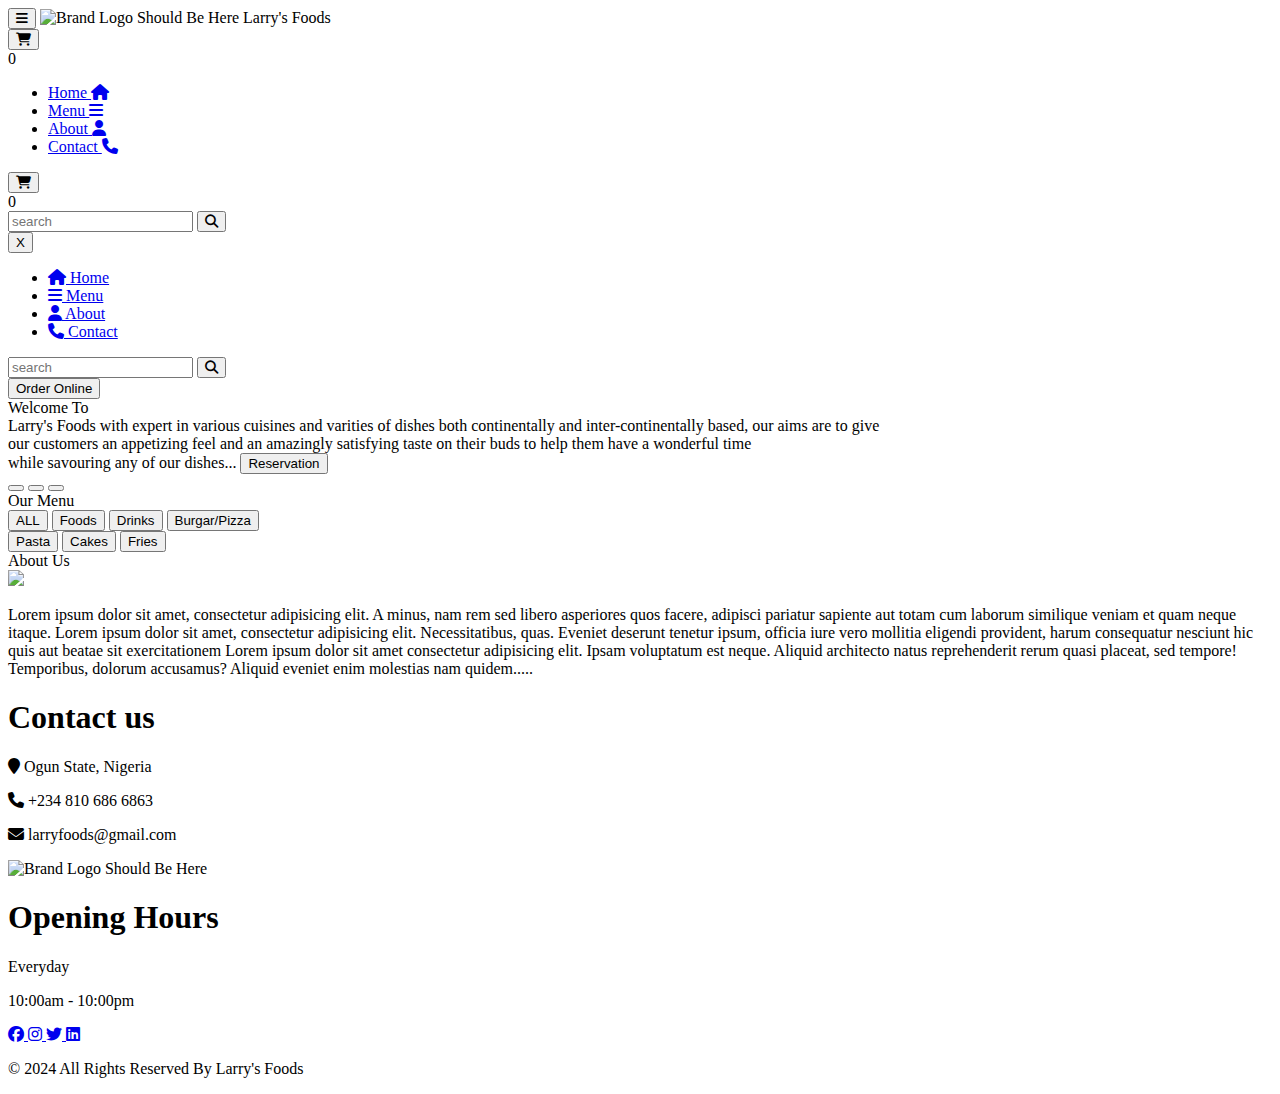
==== index.html @ 01aab351 "removed html files from folder" ====
<!DOCTYPE html>
<html lang="en">
<head>

  <meta charset="UTF-8">
  <meta name="viewport" content="width=device-width, initial-scale=1.0">
  <title>ire-foods copy2</title>
  <link rel="stylesheet" type="text/css"  href="/My Codes/larry-repo/css/larry.css">

  <link rel="stylesheet" type="text/css"  href="/My Codes/larry-repo/css/cart.css">
  
  <link rel="stylesheet" type="text/css"  href="/My Codes/larry-repo/css/larry-responsive.css">

  <link rel="stylesheet" type="text/css"  href="/My Codes/larry-repo/css/My Fonts.css">

  <link rel="stylesheet" href="https://cdnjs.cloudflare.com/ajax/libs/font-awesome/6.5.2/css/all.css">

  <link rel="stylesheet" href="/My Codes/larry-repo/CSS/font-awesome/css/all.css">

</head>


<body>
  <header id="header">

    <nav id="nav-box1">
     
       <button id="side-bar-button" onclick="openMenu()">
         <i class="fa fa-bars" id="side-bar-icon"></i>
       </button>

     <img id="brand-pix" src="/My Codes/larry-repo/larry images/larry's-foods3.png" alt="Brand Logo Should Be Here">

     <h id="brand-name">
        Larry's Foods 
     </h>

     <div id="sidebar-cart">
      <a href="/My Codes/larry-repo/html/cart.html">
        <button id="sidebar-cart-button">
         <i class="fa-solid fa-cart-shopping" id="sidebar-cart-icon"></i>
       </button>
     </a>
      <div id="sidebar-item-number-box" class="cartQuantityCounts">
        0
      </div>
    </div>
    </nav>


   <nav id="nav-box2">
     <ul id="navbar-ul">
       <li 1d="navbar-ul-li">
        <a href="/My Codes/larry-repo/html/index.html" class="navbar-a nav-link">
          Home  
          <i class="fa fa-home" id="navbar-icons"></i></a>
       </li>

       <li  1d="navbar-ul-li">
        <a href="/My Codes/larry-repo/html/index.html" class="navbar-a nav-link">
          Menu  
          <i class="fa fa-bars" id="navbar-icons"></i></a>
       </li>

       <li 1d="navbar-ul-li">
        <a href="/My Codes/larry-repo/html/index.html" class="navbar-a nav-link">
          About  
          <i class="fa fa-user" id="navbar-icons"></i></a>
       </li>

       <li 1d="navbar-ul-li">
        <a href="/My Codes/larry-repo/html/index.html" class="navbar-a nav-link">
          Contact  
          <i class="fa fa-phone" id="navbar-icons"></i></a>
       </li>
     </ul>
   </nav>

  

   <nav id="nav-box3">
     <div id="navbar-cart">
       <a href="/My Codes/larry-repo/html/cart.html">
         <button id="cart-button">
           <i class="fa-solid fa-cart-shopping" id="cart-icon"></i>
         </button>
       </a>
       <div id="item-number-box" class="cartQuantityCounts">
         0
       </div>
     </div>

     <div id="navbar-input-box">
       <input id="search-input" type="text" placeholder="search">
       <button id="search-button">
        <i class="fa fa-search" id="search-icon" type="submit"></i>
       </button>
     </div>

     <!--<div id="navbar-order-box">
       <button id="order-button" type="submit">
        Order Online
       </button>
     </div>----->
    </nav>
  </header>



 <!-----side-bar-container---->

  <div id="side-bar-container">

    <div id="close-container">
      <button id="close-btn" onclick="closeBtn()">X</button>
    </div>

    <ul id="sidebar-ul">
      <li 1d="sidebar-ul-li">
        <a href="/My Codes/larry-repo/html/index.html" id="sidebar-a">
        <i class="fa fa-home" id="sidebar-icons"></i> Home</a>
      </li>

      <li  1d="sidebar-ul-li">
        <a href="/My Codes/larry-repo/html/index.html" id="sidebar-a">
        <i class="fa fa-bars" id="sidebar-icons3"></i> Menu</a>
      </li>

      <li 1d="sidebar-ul-li">
        <a href="/My Codes/larry-repo/html/index.html" id="sidebar-a">
        <i class="fa fa-user" id="sidebar-icons3"></i> About</a>
      </li>

      <li 1d="sidebar-ul-li">
        <a href="/My Codes/larry-repo/html/index.html" id="sidebar-a">
        <i class="fa fa-phone" id="sidebar-icons2"></i> Contact</a>
      </li>
    </ul>
      
    <div id="sidebar-search-box">
      <input id="sidebar-search-input" type="text" placeholder="search">
      <button id="sidebar-search-button">
       <i class="fa fa-search" id="sidebar-search-icon" type="submit"></i>
      </button>
    </div>

    <button id="sidebar-order-button" type="submit">
      Order Online
    </button>

  </div>
      


 <!------------MID BOX---------------->

 <section id="mid-box"> 
   <div id="welcome-box1">
     <div id="greetings1">
       <h id="greetings1a">
         Welcome To<br> <span id="brand-name2">Larry's Foods</span>
       </h>
       
       <h id="greetings1ab"> with expert in various cuisines and varities of dishes both continentally and inter-continentally based,
         our aims are to give<br>our customers an appetizing feel and an amazingly satisfying taste on their buds
         to help them have a wonderful time<br>while savouring any of our dishes...
       </h>

       <button id="reserve-button">
         Reservation
       </button>
     </div>

     <div id="bg-change">
       <button id="bg-change-button" onclick="bgChange('bg1')"></button>
       <button id="bg-change-button" onclick="bgChange('bg2')"></button>
       <button id="bg-change-button" onclick="bgChange('bg3')"></button>
     </div>
   </div>
 </section>



 <!---------SLIDER SECTION------------>

 <section id="slide-section">

   <div id="wrapper-box">
     <div id="wrapper1">

       <div id="img-slider-1"></div>
       <div id="img-slider-2"></div>
       <div id="img-slider-3"></div>
       <div id="img-slider-4"></div>
       <div id="img-slider-5"></div>

     </div>   
   </div>

   <div class="btn-box">

     <a href="#img-slider-1" class="Btn"></a>
     <a href="#img-slider-2" class="Btn"></a>
     <a href="#img-slider-3" class="Btn"></a>
     <a href="#img-slider-4" class="Btn"></a>
     <a href="#img-slider-5" class="Btn"></a>

   </div>

 </section>



 <!---------ALL MENU SECTION---------->

 <section id="all-menu-section">
   <div id="menu-heading-box">
     <h id="menu-heading"> Our Menu </h>
   </div>

   <div id="menu-choice-container">
     <div id="btn-first-box">
       <button class="all-btn btn-click">ALL</button>
       <button class="foods-btn btn-click">Foods</button>
       <button class="drinks-btn btn-click">Drinks</button>
       <button class="burger-btn btn-click">Burgar/Pizza</button>
     </div>
     <div id="btn-second-box">
       <button class="pasta-btn btn-click">Pasta</button>
       <button class="cakes-btn btn-click">Cakes</button>
       <button class="fries-btn btn-click">Fries</button>
     </div>
   </div>

   <div id="menu-box">
     
   </div>




 </section>



 <!---------ABOUT SECTION---------->

 <section id="about-section">
  
   <div id="about-us-box" >
     <h id="about-us">About Us</h>
   </div>

   <div id="about-box">
     <div id="profile-pix-box">
       <img src="/My Codes/larry-repo/larry images/larry's-foods3.png" id="profilePix">
     </div>

     <div id="about-me-box">
       <p id="details-about-me">
       Lorem ipsum dolor sit amet, consectetur adipisicing elit. A minus, nam rem sed libero asperiores quos facere, adipisci pariatur sapiente aut totam cum laborum similique veniam et quam neque itaque.  Lorem ipsum dolor sit amet, consectetur adipisicing elit. Necessitatibus, quas. Eveniet deserunt tenetur ipsum, officia iure vero mollitia eligendi provident, harum consequatur nesciunt hic quis aut beatae sit exercitationem Lorem ipsum dolor sit amet consectetur adipisicing elit. Ipsam voluptatum est neque. Aliquid architecto natus reprehenderit rerum quasi placeat, sed tempore! Temporibus, dolorum accusamus? Aliquid eveniet enim molestias nam quidem.....
       </p>

     </div>
   </div>

 </section>



 <!---------CONTACT SECTION---------->

 <section id="contact-section">

   <div id="contact-details-box">
     <div id="contact-box">
       <h1>Contact us</h1>
       <p> <i class="fa fa-map-marker"></i> Ogun State, Nigeria </p>
       <p> <i class="fa fa-phone"></i> +234 810 686 6863 </p>
       <p> <i class="fa fa-envelope"></i> larryfoods@gmail.com </p>
     </div>

     <div id="brand-logo-box">
       <img id="brand-logo" src="/My Codes/larry-repo/larry images/larry's-foods3.png" alt="Brand Logo Should Be Here">
     </div>

     <div id="working-hours-box">
       <h1>Opening Hours</h1>
       <p> Everyday</p>
       <p> 10:00am - 10:00pm</p>
     </div>
   </div>

   <div class="social-media-handle">
     <a href="#">
       <i class="fab fa-facebook" id="social-media-icons"></i>
     </a>

     <a href="#">
       <i class="fab fa-instagram" id="social-media-icons"></i>
     </a>

     <a href="#">
       <i class="fab fa-twitter" id="social-media-icons"></i>
     </a>

     <a href="#">
       <i class="fab fa-linkedin" id="social-media-icons"></i>
     </a>
   </div>

 </section>

 <section id="footer-section">
   <div class="footer-box">
    <p>&copy 2024 All Rights Reserved By Larry's Foods</p>
   </div>

 </section>



 
 <script src="/My Codes/larry-repo/javascript/cart.js"></script>
 <script src="/My Codes/larry-repo/javascript/larry product.js"></script>
 <script src="/My Codes/larry-repo/javascript/product logic.js"></script>
 <script src="/My Codes/larry-repo/javascript/checkout.js"></script>
 <script src="/My Codes/larry-repo/javascript/larry.js"></script>
</body>
</html>
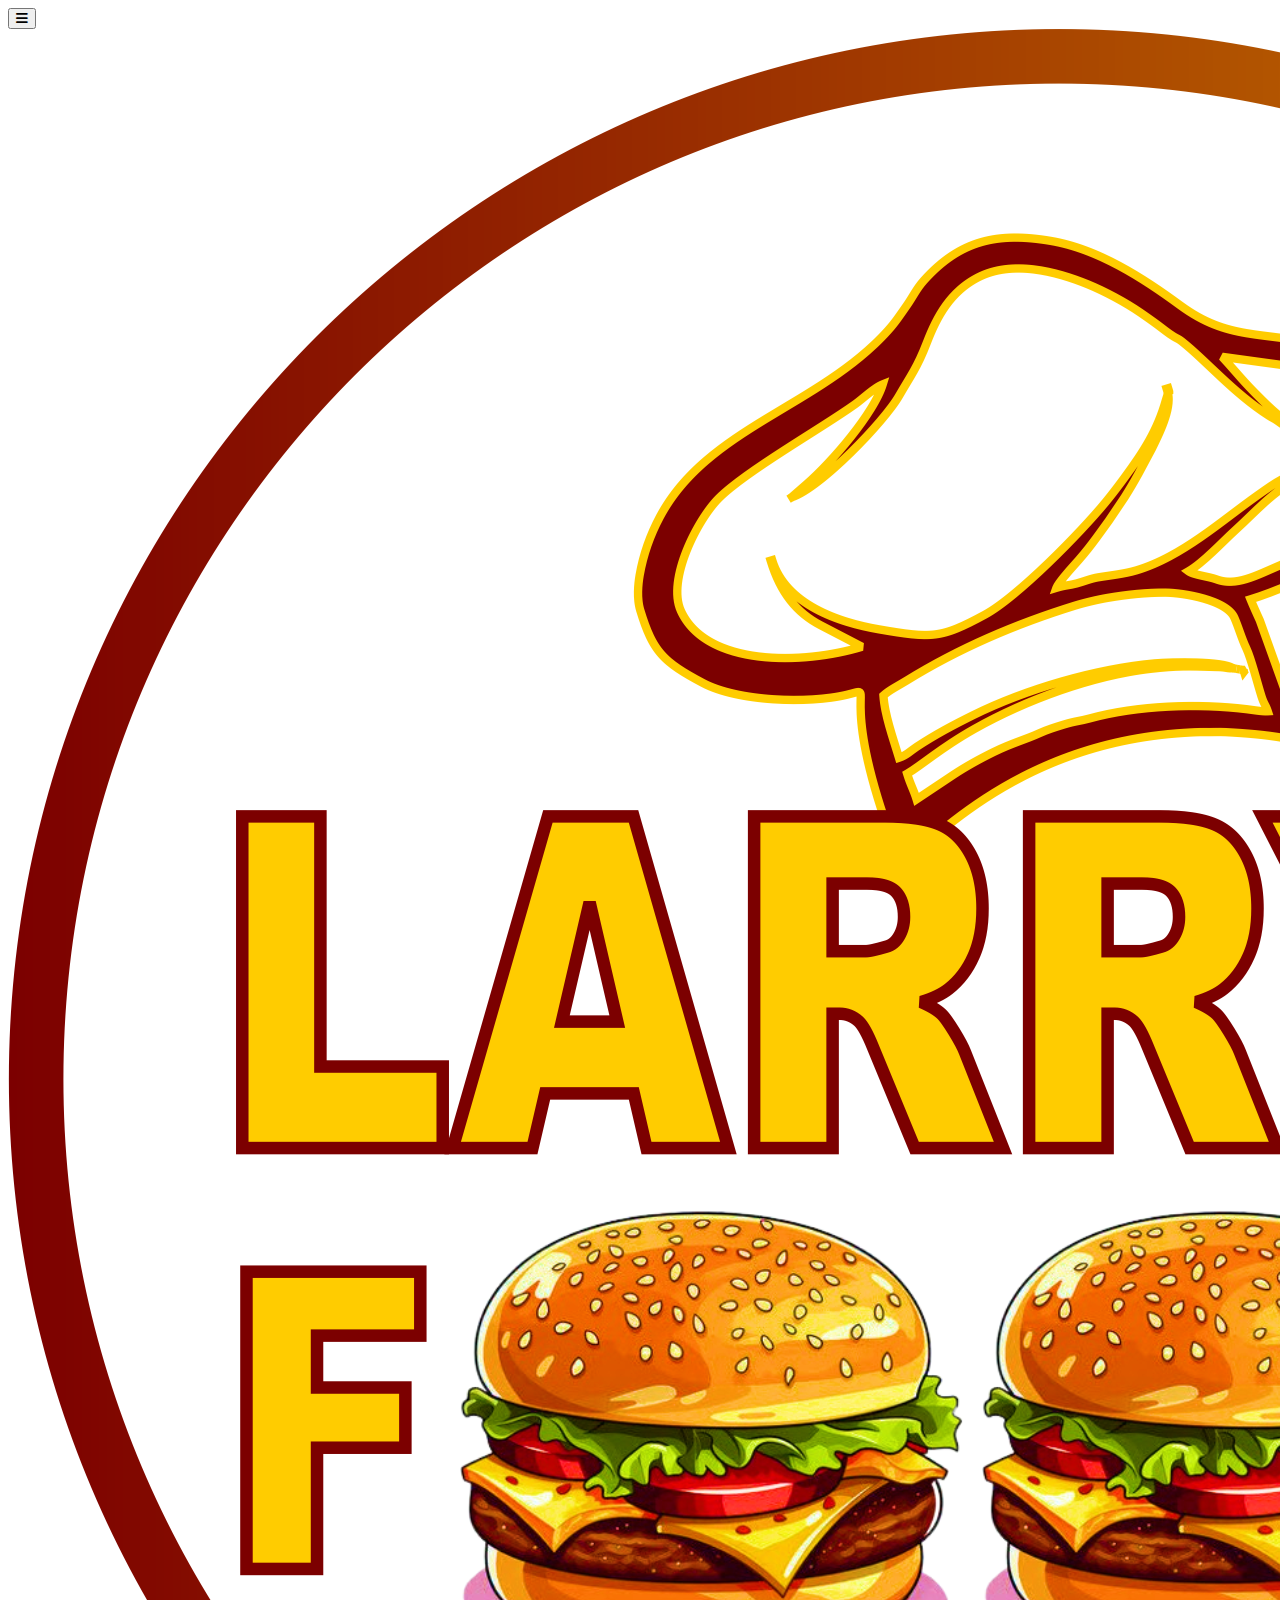
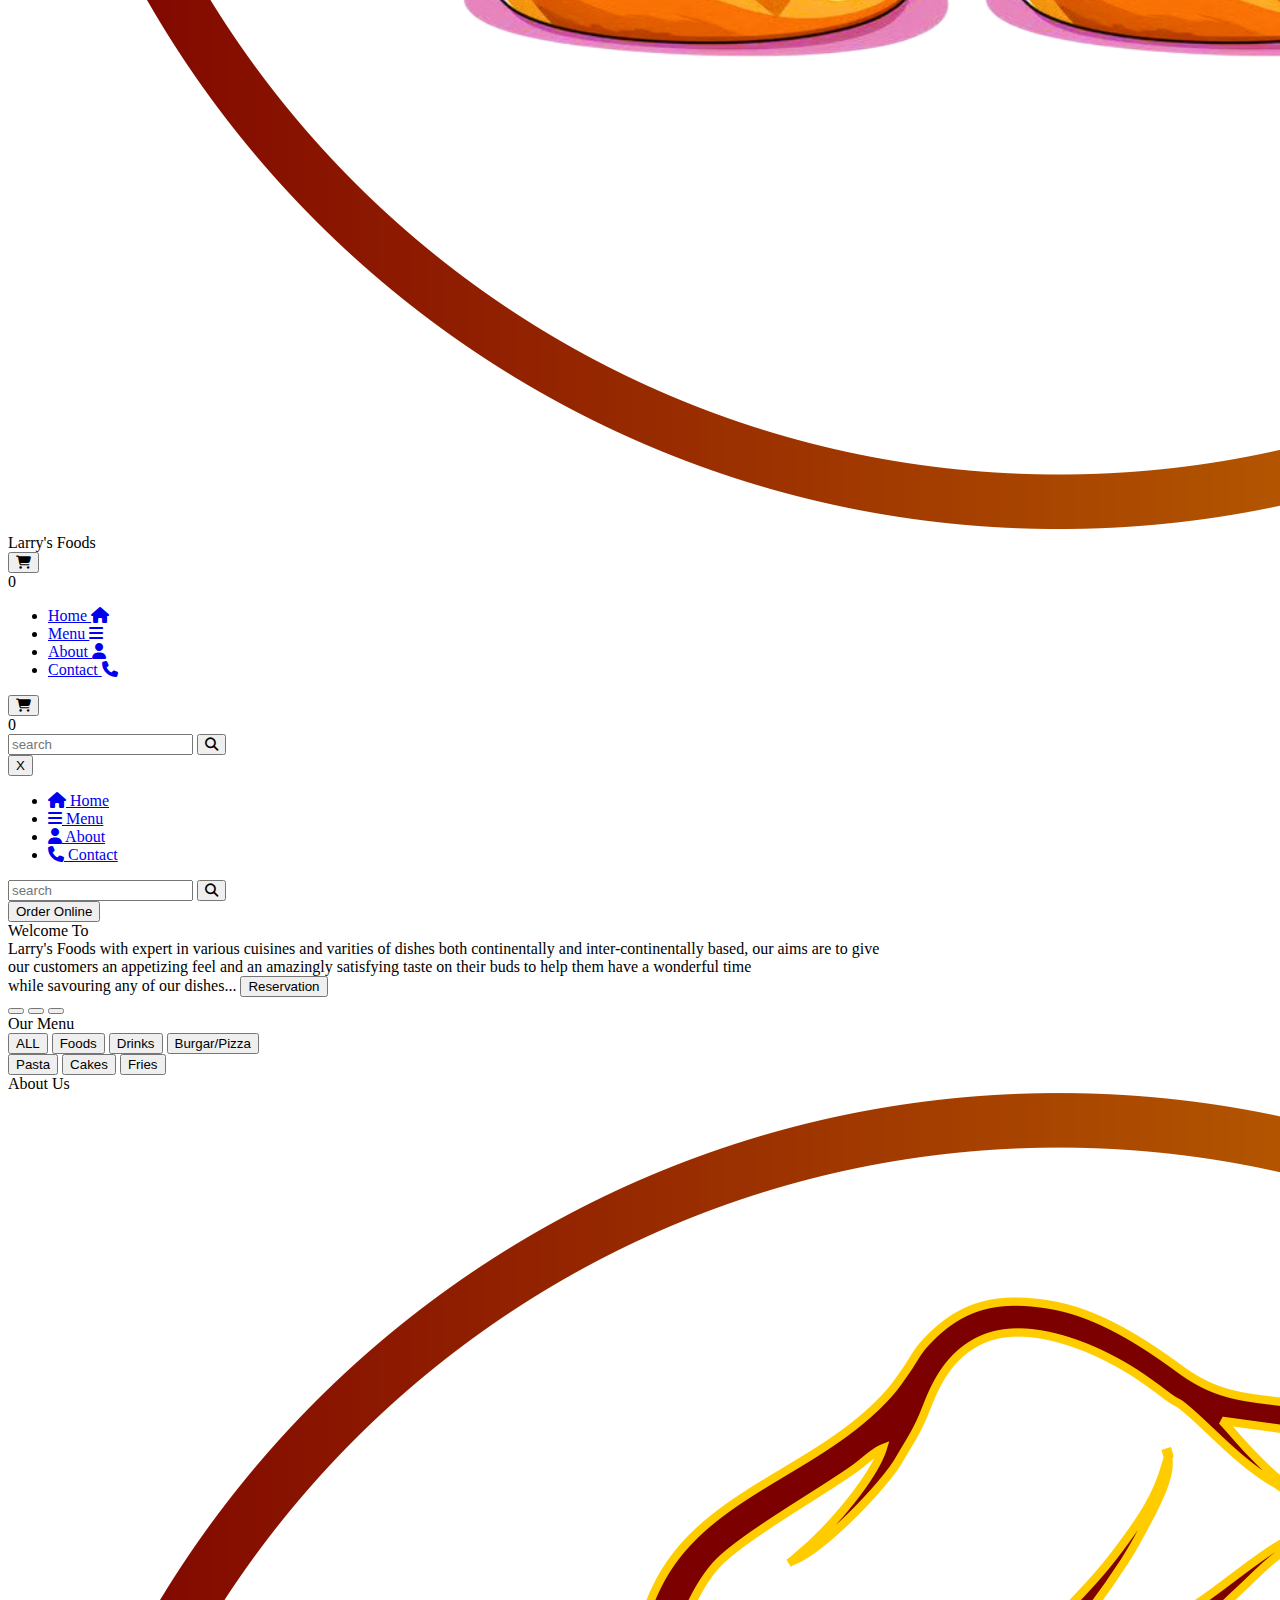
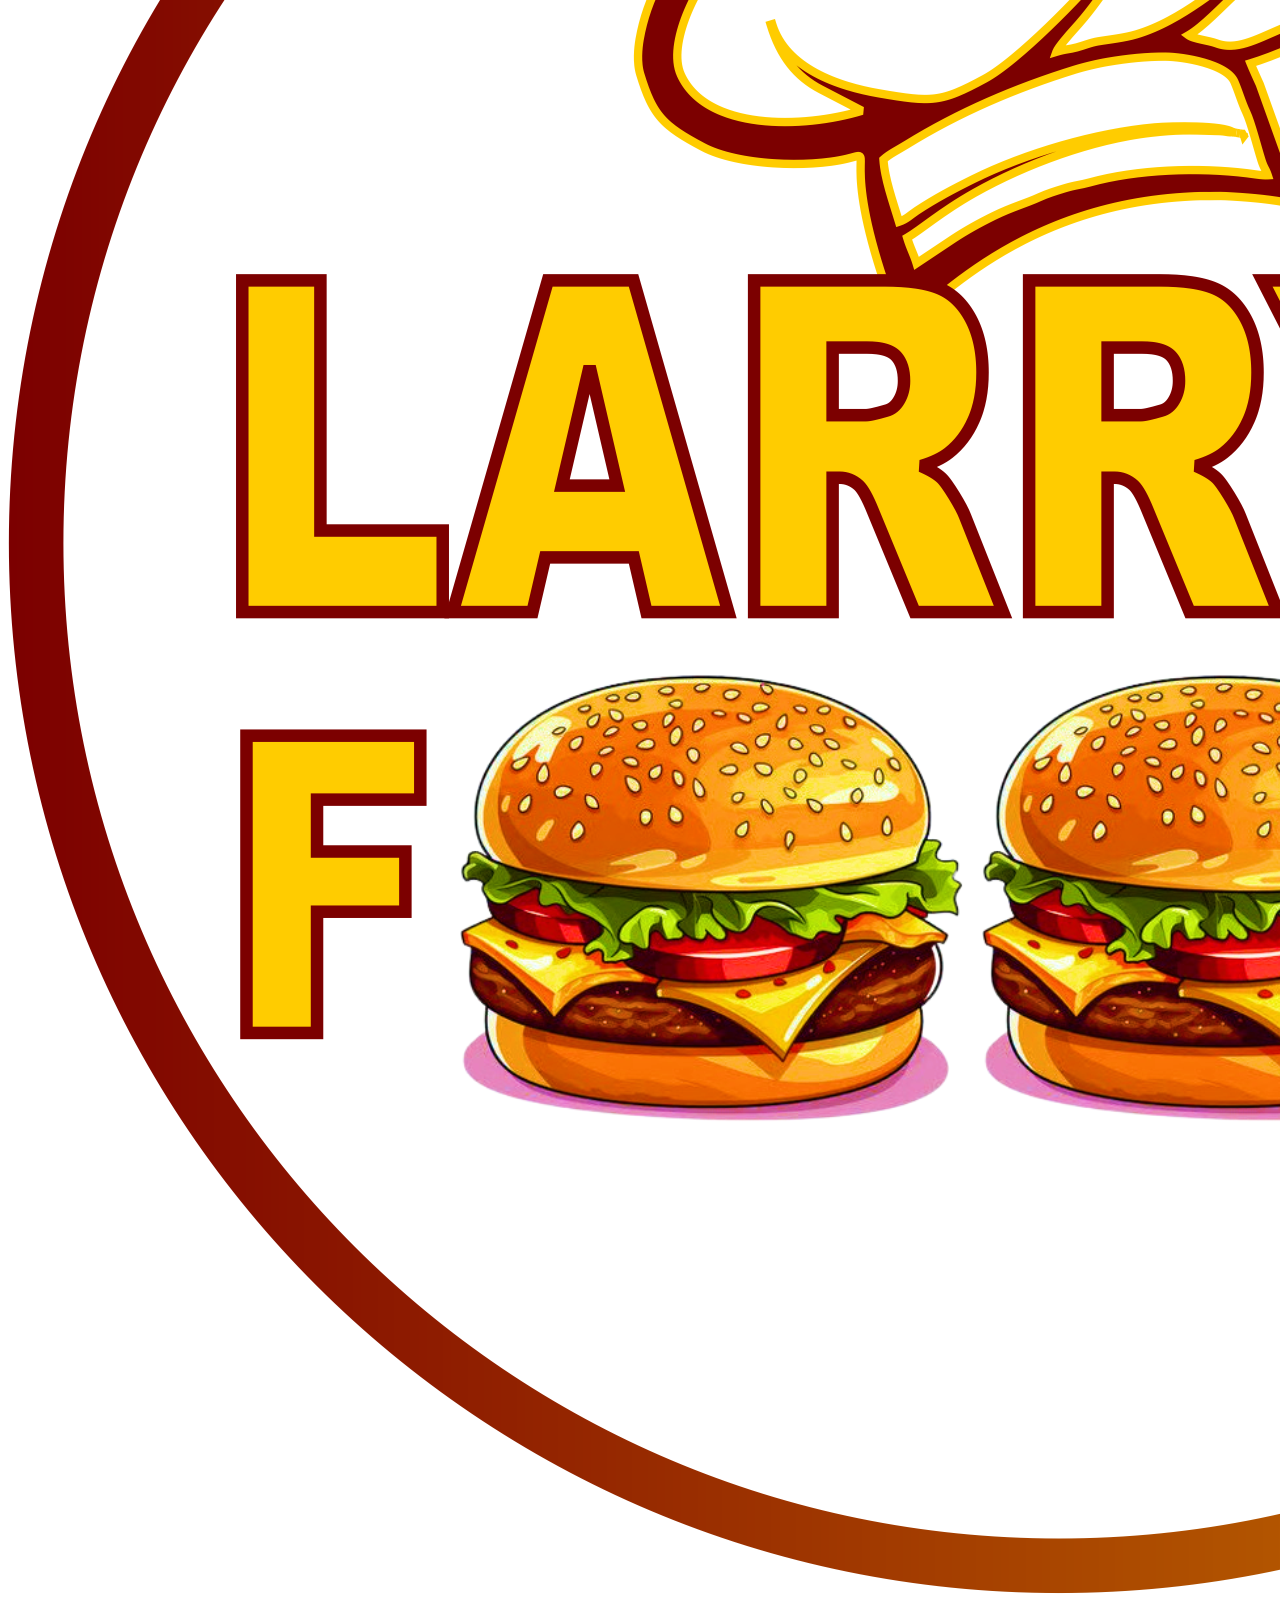
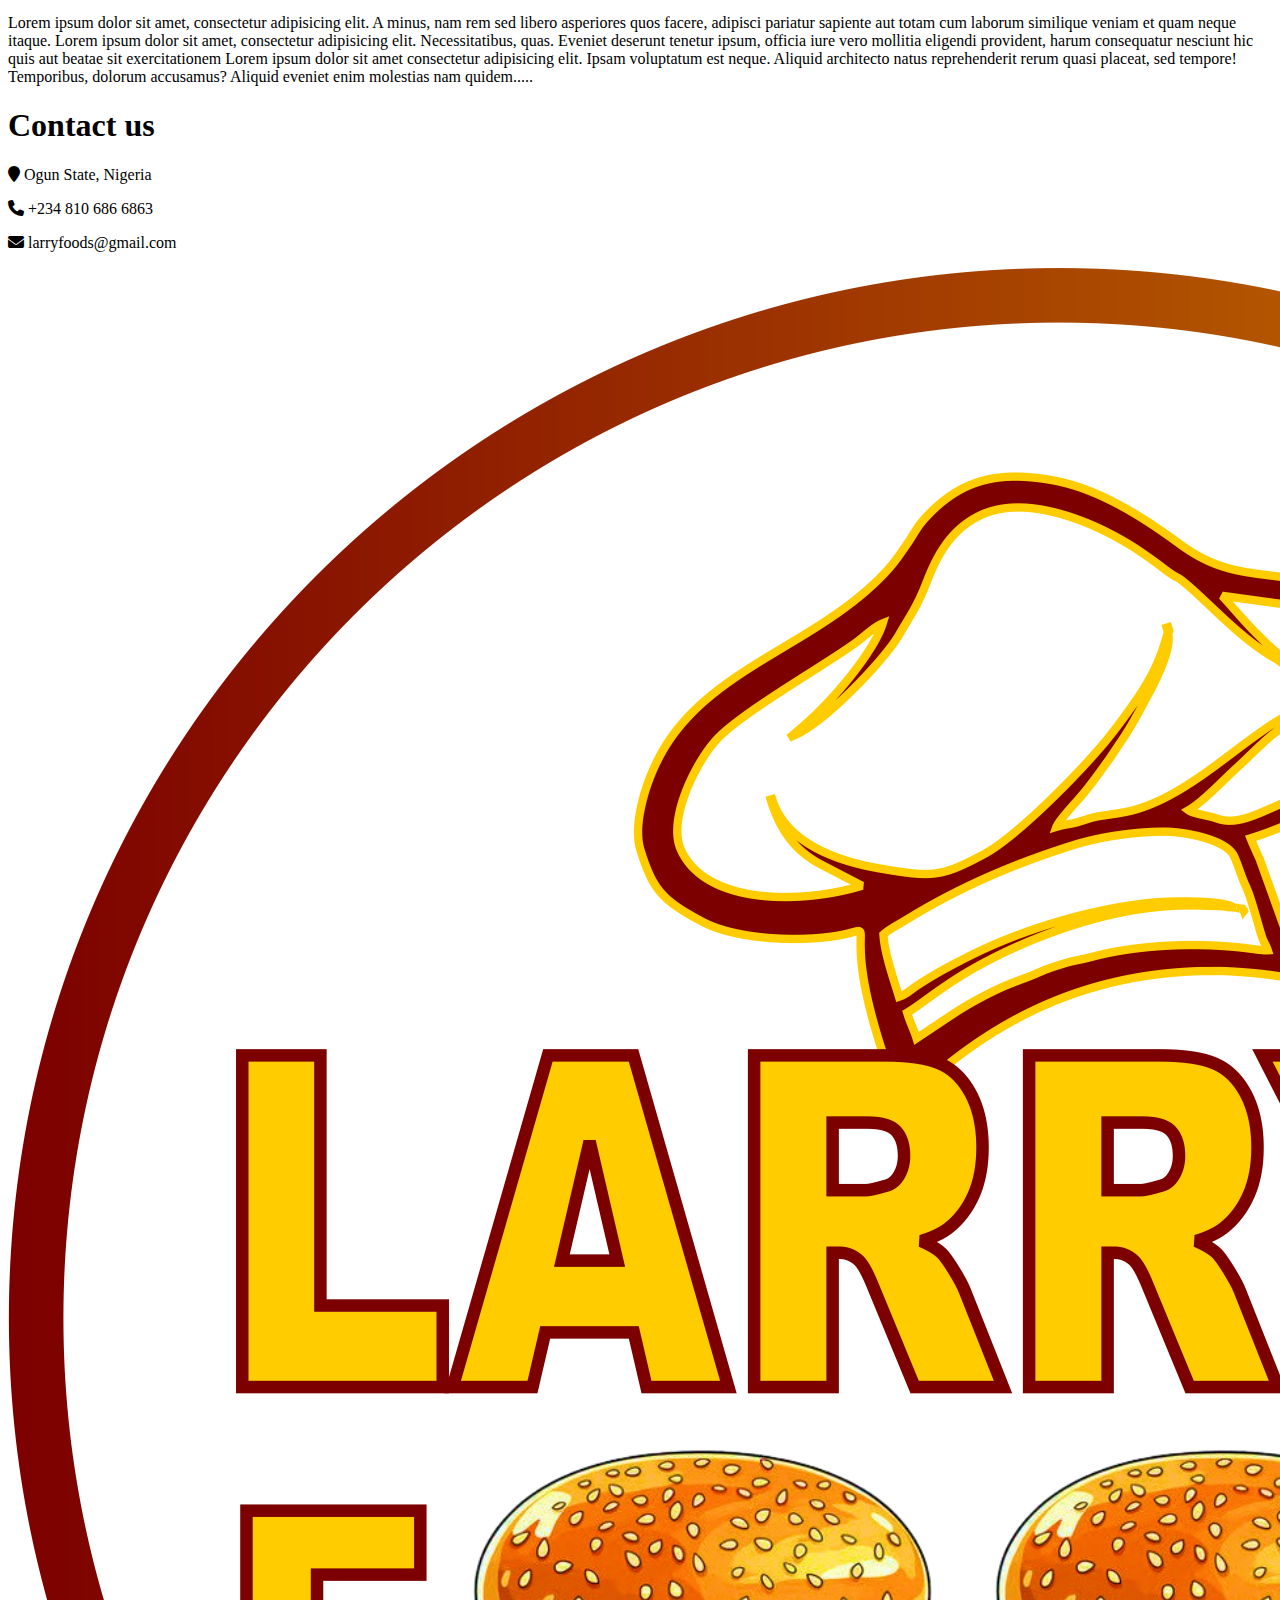
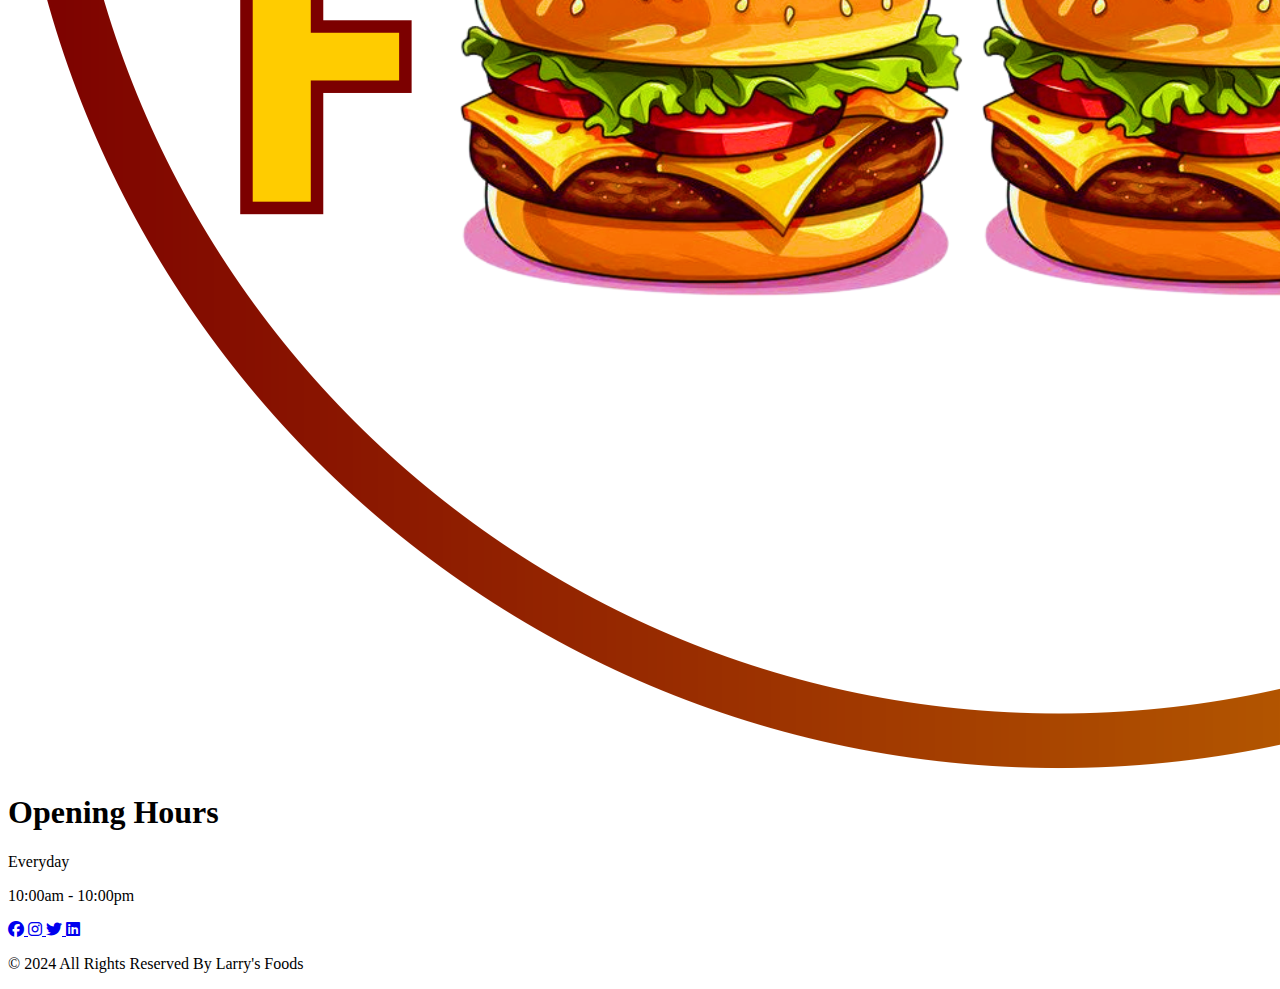
==== commit fdb6787d: "made some changes with the directory length" ====
--- a/index.html
+++ b/index.html
@@ -5,17 +5,17 @@
   <meta charset="UTF-8">
   <meta name="viewport" content="width=device-width, initial-scale=1.0">
   <title>ire-foods copy2</title>
-  <link rel="stylesheet" type="text/css"  href="/My Codes/larry-repo/css/larry.css">
-
-  <link rel="stylesheet" type="text/css"  href="/My Codes/larry-repo/css/cart.css">
+  <link rel="stylesheet" type="text/css"  href="css/larry.css">
+
+  <link rel="stylesheet" type="text/css"  href="css/cart.css">
   
-  <link rel="stylesheet" type="text/css"  href="/My Codes/larry-repo/css/larry-responsive.css">
-
-  <link rel="stylesheet" type="text/css"  href="/My Codes/larry-repo/css/My Fonts.css">
+  <link rel="stylesheet" type="text/css"  href="css/larry-responsive.css">
+
+  <link rel="stylesheet" type="text/css"  href="css/My Fonts.css">
 
   <link rel="stylesheet" href="https://cdnjs.cloudflare.com/ajax/libs/font-awesome/6.5.2/css/all.css">
 
-  <link rel="stylesheet" href="/My Codes/larry-repo/CSS/font-awesome/css/all.css">
+  <link rel="stylesheet" href="css/font-awesome/css/all.css">
 
 </head>
 
@@ -29,14 +29,14 @@
          <i class="fa fa-bars" id="side-bar-icon"></i>
        </button>
 
-     <img id="brand-pix" src="/My Codes/larry-repo/larry images/larry's-foods3.png" alt="Brand Logo Should Be Here">
+     <img id="brand-pix" src="larry images/larry's-foods3.png" alt="Brand Logo Should Be Here">
 
      <h id="brand-name">
         Larry's Foods 
      </h>
 
      <div id="sidebar-cart">
-      <a href="/My Codes/larry-repo/html/cart.html">
+      <a href="cart.html">
         <button id="sidebar-cart-button">
          <i class="fa-solid fa-cart-shopping" id="sidebar-cart-icon"></i>
        </button>
@@ -51,25 +51,25 @@
    <nav id="nav-box2">
      <ul id="navbar-ul">
        <li 1d="navbar-ul-li">
-        <a href="/My Codes/larry-repo/html/index.html" class="navbar-a nav-link">
+        <a href="index.html" class="navbar-a nav-link">
           Home  
           <i class="fa fa-home" id="navbar-icons"></i></a>
        </li>
 
        <li  1d="navbar-ul-li">
-        <a href="/My Codes/larry-repo/html/index.html" class="navbar-a nav-link">
+        <a href="index.html" class="navbar-a nav-link">
           Menu  
           <i class="fa fa-bars" id="navbar-icons"></i></a>
        </li>
 
        <li 1d="navbar-ul-li">
-        <a href="/My Codes/larry-repo/html/index.html" class="navbar-a nav-link">
+        <a href="index.html" class="navbar-a nav-link">
           About  
           <i class="fa fa-user" id="navbar-icons"></i></a>
        </li>
 
        <li 1d="navbar-ul-li">
-        <a href="/My Codes/larry-repo/html/index.html" class="navbar-a nav-link">
+        <a href="index.html" class="navbar-a nav-link">
           Contact  
           <i class="fa fa-phone" id="navbar-icons"></i></a>
        </li>
@@ -80,7 +80,7 @@
 
    <nav id="nav-box3">
      <div id="navbar-cart">
-       <a href="/My Codes/larry-repo/html/cart.html">
+       <a href="cart.html">
          <button id="cart-button">
            <i class="fa-solid fa-cart-shopping" id="cart-icon"></i>
          </button>
@@ -117,22 +117,22 @@
 
     <ul id="sidebar-ul">
       <li 1d="sidebar-ul-li">
-        <a href="/My Codes/larry-repo/html/index.html" id="sidebar-a">
+        <a href="index.html" id="sidebar-a">
         <i class="fa fa-home" id="sidebar-icons"></i> Home</a>
       </li>
 
       <li  1d="sidebar-ul-li">
-        <a href="/My Codes/larry-repo/html/index.html" id="sidebar-a">
+        <a href="index.html" id="sidebar-a">
         <i class="fa fa-bars" id="sidebar-icons3"></i> Menu</a>
       </li>
 
       <li 1d="sidebar-ul-li">
-        <a href="/My Codes/larry-repo/html/index.html" id="sidebar-a">
+        <a href="index.html" id="sidebar-a">
         <i class="fa fa-user" id="sidebar-icons3"></i> About</a>
       </li>
 
       <li 1d="sidebar-ul-li">
-        <a href="/My Codes/larry-repo/html/index.html" id="sidebar-a">
+        <a href="index.html" id="sidebar-a">
         <i class="fa fa-phone" id="sidebar-icons2"></i> Contact</a>
       </li>
     </ul>
@@ -253,7 +253,7 @@
 
    <div id="about-box">
      <div id="profile-pix-box">
-       <img src="/My Codes/larry-repo/larry images/larry's-foods3.png" id="profilePix">
+       <img src="larry images/larry's-foods3.png" id="profilePix">
      </div>
 
      <div id="about-me-box">
@@ -281,7 +281,7 @@
      </div>
 
      <div id="brand-logo-box">
-       <img id="brand-logo" src="/My Codes/larry-repo/larry images/larry's-foods3.png" alt="Brand Logo Should Be Here">
+       <img id="brand-logo" src="larry images/larry's-foods3.png" alt="Brand Logo Should Be Here">
      </div>
 
      <div id="working-hours-box">
@@ -321,10 +321,10 @@
 
 
  
- <script src="/My Codes/larry-repo/javascript/cart.js"></script>
- <script src="/My Codes/larry-repo/javascript/larry product.js"></script>
- <script src="/My Codes/larry-repo/javascript/product logic.js"></script>
- <script src="/My Codes/larry-repo/javascript/checkout.js"></script>
- <script src="/My Codes/larry-repo/javascript/larry.js"></script>
+ <script src="javascript/cart.js"></script>
+ <script src="javascript/larry-product.js"></script>
+ <script src="javascript/product-logic.js"></script>
+ <script src="javascript/checkout.js"></script>
+ <script src="javascript/larry.js"></script>
 </body>
 </html>
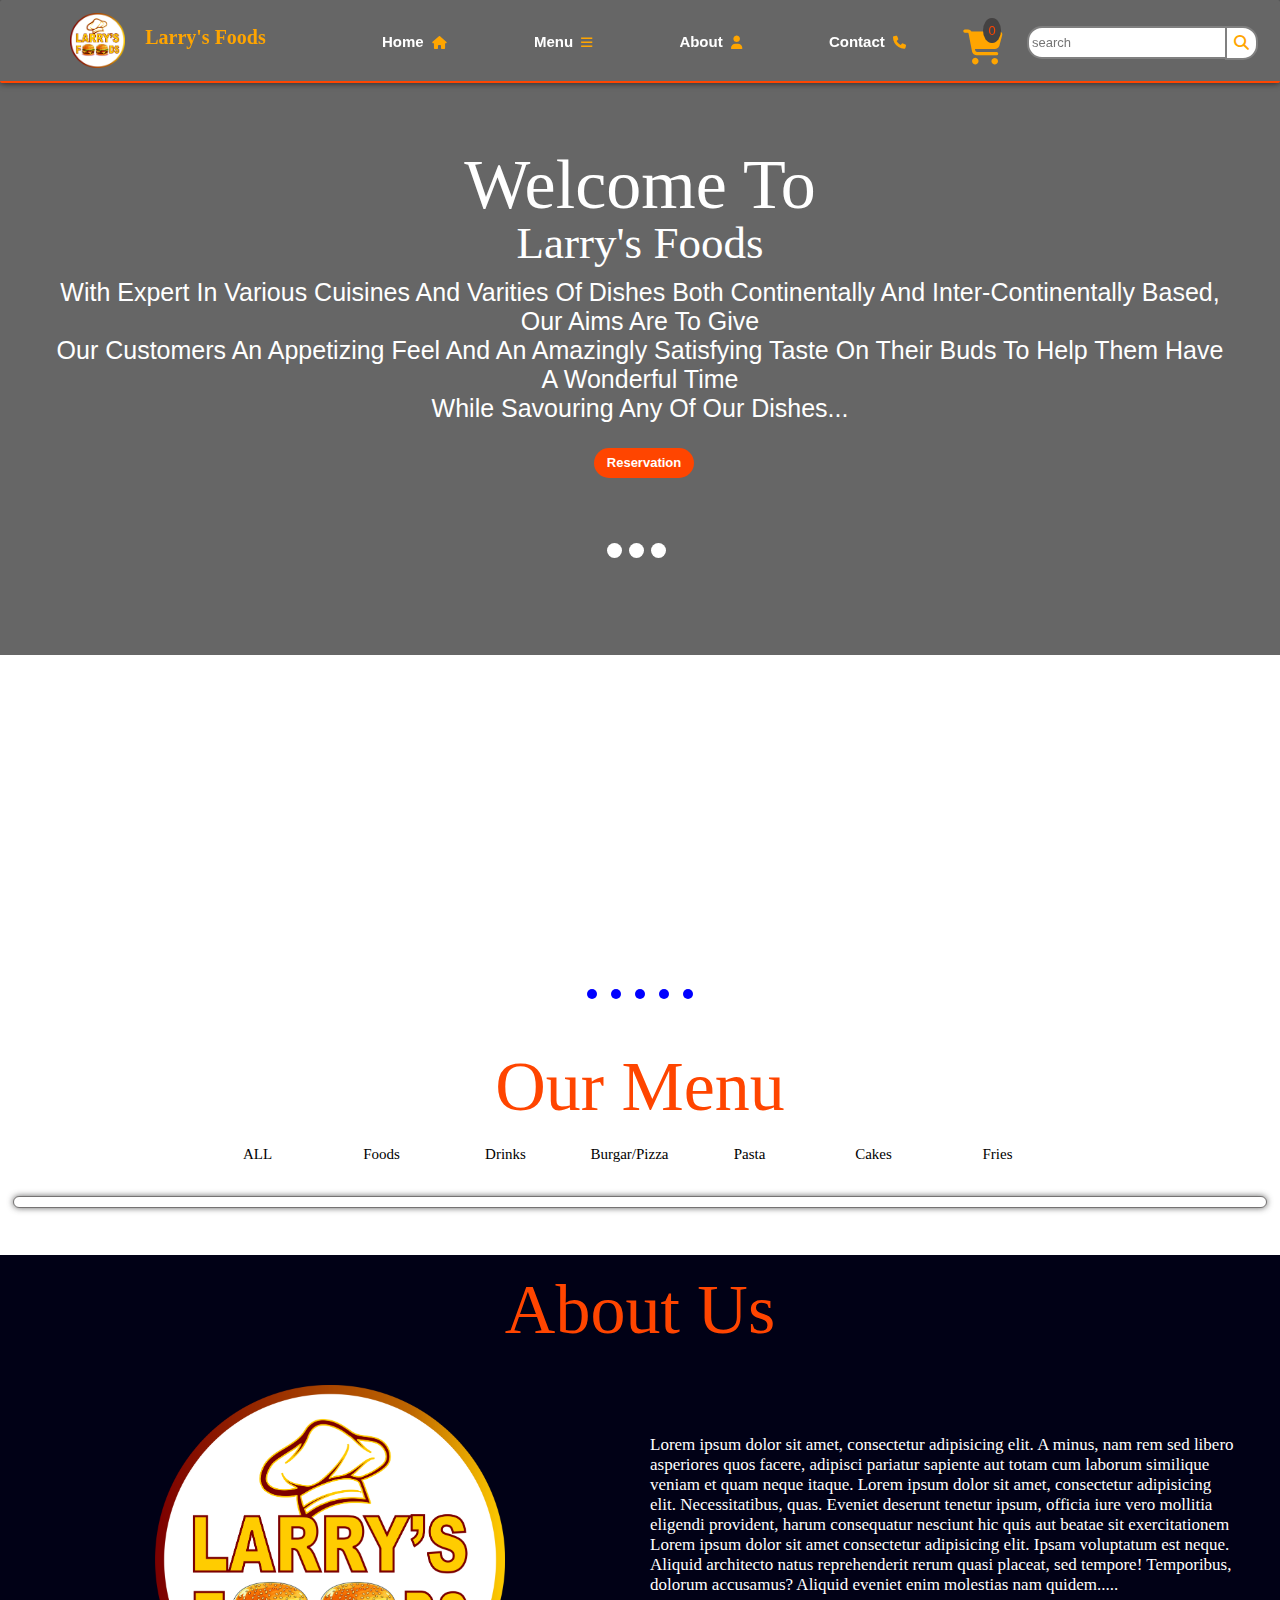
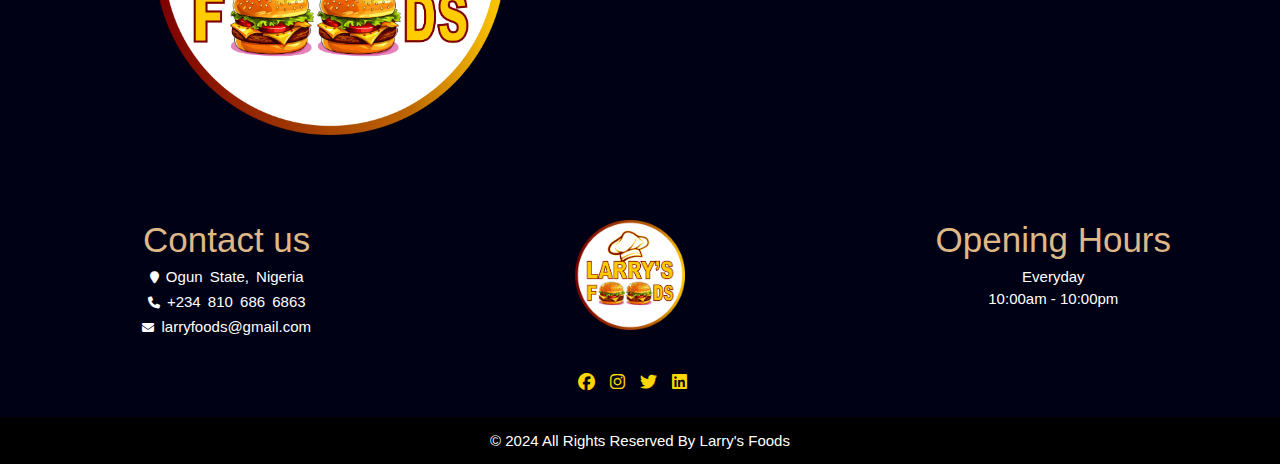
==== commit cff2f3cf: "Update index.html" ====
--- a/index.html
+++ b/index.html
@@ -5,9 +5,9 @@
   <meta charset="UTF-8">
   <meta name="viewport" content="width=device-width, initial-scale=1.0">
   <title>ire-foods copy2</title>
-  <link rel="stylesheet" type="text/css"  href="css/larry.css">
-
-  <link rel="stylesheet" type="text/css"  href="css/cart.css">
+  <link rel="stylesheet" type="text/css"  href="CSS/larry.css">
+
+  <link rel="stylesheet" type="text/css"  href="CSS/cart.css">
   
   <link rel="stylesheet" type="text/css"  href="css/larry-responsive.css">
 
--- a/CSS/larry.css
+++ b/CSS/larry.css
@@ -0,0 +1,1157 @@
+
+*
+ {margin:0px;
+  padding:0px;
+ }
+
+
+
+ #header
+    {z-index:15;
+    display:flex;
+    flex-grow:1;flex-wrap:wrap;
+    flex-direction:row; align-content:center; justify-content:center;
+    backdrop-filter:blur(5px);
+    border-bottom:2px solid orangered;
+    border-radius:2px ;
+    box-shadow:0px 0px 7px 0px rgba(0, 0, 0, 0.7);
+    height:max-content;
+    position:fixed; top:0px; left:0px; right:0px;
+    margin-bottom:0px; margin-top:0px;
+    padding:5px 5px;
+    transition:all 0.7s ease-in-out;}
+
+     #header.scrolled 
+     {background-color:rgb(31, 28, 28);
+     transition:all 0.7s ease-in-out;}
+
+    #nav-box1
+     {flex:1;
+     display:flex;
+     flex-direction:row; align-content:center; justify-content:center;
+     height:max-content ; 
+     padding:8px 10px 6px 10px; margin-right:5px; margin-bottom:2px;
+     border:px solid rgb(90, 90, 86);}
+
+     #side-bar-button
+     {z-index:2;
+      display:none;
+      background-color:transparent;
+      height:45px; width:45px;
+      border:0px solid gray;
+      border-radius:5px;
+      padding:5px 5px;
+      margin-right:40px; 
+      position:relative;top:5px;
+      transition:2s;
+      /*box-shadow:0px 3px 10px rgb(7, 4, 4) inset ;*/
+     }
+       #side-bar-button:hover
+       {cursor:pointer;
+       background-color:gray; 
+       border-bottom:3px solid orangered;
+       transform:scaleY(60%);
+       box-shadow:0px 3px 7px rgb(7, 4, 4) inset;
+       }
+
+       /* #side-bar-button:active
+       {transform:rotateX('90')}*/
+
+       #side-bar-icon
+       {font-size:25px; color:orange;}
+
+     
+     #brand-pix
+     {height:55px; width:55px;
+     background:none;margin-right:20px;
+     transition-duration:1s;}
+
+       #brand-pix:hover
+       {cursor:pointer;
+        transform:scale(135%);
+        transition-duration:1s;
+       }
+
+
+     #brand-name
+     {color:orange;
+     font-size:20px;
+     font-weight:bolder;
+     font-family: 'GUNECTRIAL-Regular','Bonfire Free', 'Bregoria Signature','GUNECTRIAL-Regular','Khalifa';
+      text-wrap:nowrap; position:relative; top:13px;}
+
+     #sidebar-cart
+     {display:none;
+     flex-direction:row; align-content:center; justify-content:center;
+     height:max-content; margin-right:5px;}
+    
+       #sidebar-cart-button
+       {
+       flex:2;
+       background-color:transparent;
+       height:45px; width:45px;
+       padding:5px 5px;
+       margin-left:10px; border:none;
+       position:relative;top:5px;
+       transition:0.7s;}
+
+       #sidebar-cart-icon
+       {font-size:35px; color:orange;}
+
+       #sidebar-cart-button:hover
+       {cursor:pointer;
+       transform:scale(125%);
+       }
+
+       #sidebar-item-number-box
+       {font-weight:normal; font-size:13px;text-align:center;
+       font-family:'Franklin Gothic Medium', 'Arial Narrow', Arial, sans-serif;
+       color:orangered; background:rgb(68, 66, 66);
+       height:15px;
+       border-radius:100%;
+       padding:5px 5px;
+       position:relative; bottom:0px; right:20px;}
+        
+
+
+
+
+
+
+
+    #nav-box2
+     {flex:2;
+     display:flex;
+     flex-direction:row; align-content:center; justify-content:center;
+     padding:5px 2px; margin-right:2px; margin-bottom:5px;
+     order:2px solid rgb(90, 90, 86);
+     height:max-content;
+     position:relative; top:20px;}
+
+     
+     #navbar-ul
+       { flex:1;
+       display:flex;
+       flex-direction:row; align-content:center; justify-content:center;
+       order:0px solid gold;
+       height:max-content;
+       list-style: none;
+       padding:3px 3px;}
+
+        .navbar-a
+        {display:inline-block;
+        text-decoration:none;
+        font-weight:bolder; font-size:15px;
+        font-family:'Franklin Gothic Medium', 'Arial Narrow', Arial, sans-serif;
+        color:white;
+        word-spacing:4px;
+        text-wrap:nowrap;
+        /*margin-right:0px;*/
+        position:relative; top:0px;
+        transition:all 0.7s ease-in-out;}
+
+         /*.navbar-a.scrolled3
+         {color:red;
+          transition:all 0.7s ease-in-out;}*/
+
+         .navbar-a:hover,
+         #navbar-icons:hover
+         {cursor:pointer;
+         color:orangered;
+         transition:all 0.7s ease-in-out;
+         transform:translateY(10px);}
+  
+         #navbar-icons
+           {font-size:13px; color:orange;}
+
+
+
+       .navbar-a:before
+        {content: '';
+         position:absolute;
+         background:white;
+         width:0;
+         height:3px;
+         bottom:-5px; left:0px;
+         transition:All 0.7s ease-in-out; }
+  
+         .navbar-a:hover:before
+         {width:100%;
+          transition:All 0.7s ease-in-out; }
+
+
+
+
+
+    #nav-box3
+     {flex:1;
+     display:flex;
+     flex-direction:row; align-content:center; justify-content:center;
+     padding:5px 5px;margin-right:5px;
+     order:2px solid rgb(90, 90, 86);
+     height:max-content;
+     position:relative; top:12px;}
+
+     
+     #navbar-cart
+       {
+       display:flex;
+       background-color:transparent;
+       flex-direction:row; align-content:center; justify-content:center;
+       border:0px solid gold;
+       height:max-content; width:55px;
+       padding:3px 3px;
+       position:relative; top:0px; margin-right:3px;}
+
+
+       #cart-button
+        {flex:2;
+        background-color:transparent;
+        height:max-content; width:45px;
+        border:2px solid gray;
+        padding:5px 5px;
+        position:relative; bottom:0px;
+        transition:all 0.7s ease-in-out;}
+
+         #cart-button:hover
+         {cursor:pointer;
+         transition:all 0.7s ease-in-out;
+         transform:scale(135%);}
+
+       
+         #cart-icon
+         {font-size:35px; color:orange;}
+
+         #item-number-box
+         {font-weight:normal; font-size:13px;text-align:center;
+         font-family:'Franklin Gothic Medium', 'Arial Narrow', Arial, sans-serif;
+         color:orangered; background:rgb(68, 66, 66);
+         height:15px; width:25px;
+         border-radius:100%; justify-content:center;
+         padding:5px 5px;
+         position:relative; bottom:7px; right:20px;
+         }
+
+
+
+
+     #navbar-input-box
+       {flex:3;
+       display:flex;
+       flex-direction:row; align-content:center; justify-content:center;
+       border:0px solid gold;
+       height:max-content;
+       padding:4px 4px;
+       position:relative; top:0px; margin-right:3px;}
+
+        #search-input
+        {height:23px;width:145px;
+        flex:5;
+        background-color:white;
+        border:2px solid gray;
+        border-top-left-radius:15px; border-bottom-left-radius:15px;
+        font-size:13px;
+        font-family:'Arial Narrow', Arial, sans-serif;
+        padding:3px 3px;}
+
+
+
+        #search-button
+        {background-color:white;
+        height:max-content;
+        border:2px solid gray;
+        border-top-right-radius:15px; border-bottom-right-radius:15px;
+        padding:7px 7px; 
+        position:relative; margin-left:-3px;
+        transition:0.5s;}
+
+         #search-icon
+         {font-size:15px; color:orange;}
+
+         #search-button:hover
+         {cursor:pointer;
+         background-color:gray;
+         transition-duration:1s;}
+
+
+
+       
+     #navbar-order-box
+       {flex:1;
+       display:flex; 
+       flex-direction:row; align-content:center; justify-content:center;
+       border:0px solid gold;
+       height:max-content;
+       padding:5px 5px;
+       position:relative; top:0px; margin-right:3px;}
+
+       #order-button
+        {background-color:orangered;
+        font-weight:bolder; font-size:13px;
+        font-family:'Franklin Gothic Medium', 'Arial Narrow', Arial, sans-serif;
+        color:white;
+        height:30px; width:90px;
+        /*max-height:30px; max-width:100px;*/
+        border:0px solid gray;
+        border-radius:15px;
+        padding:5px 5px;text-wrap:nowrap;
+        transition:1s;}
+
+       #order-button:hover
+        {cursor:pointer;
+        background-color:gray;
+        transition-duration:1s;
+        transform:translateY(-10px);
+        box-shadow:0px 3px 7px rgb(7, 4, 4) inset;}
+
+       #order-button:active
+        {cursor:pointer;
+        background-color:red;
+        transition-duration:0.1s;}
+
+
+
+
+ /******side-bar-container******/
+
+ #side-bar-container
+   {z-index:25;
+    display:none;
+    /*background-color:rgb(22, 21, 21);*/
+    flex-wrap:wrap;
+    flex-direction:column; align-content:center; justify-content:center;
+    backdrop-filter:blur(8px);
+    border:0px solid gold;
+    border-bottom:2px solid orangered;
+    border-right:2px solid orangered;
+    border-bottom-right-radius:10px;
+    /*border-right:2px solid gold;*/
+    height:max-content;
+    color:white;
+    position:fixed; top:0px; left:0px;
+    padding:85px 10px 15px 10px;
+    transition:all 0.7s ease-in-out;
+    
+    /*transform:scale(0.5);*/
+    }
+
+    #side-bar-container.scrolled2
+     {background-color:rgb(31, 28, 28);
+     transition:all 0.7s ease-in-out;}
+
+
+     #side-bar-container.show
+     {display:flex;
+      animation:fadeAndScale 0.5s forwards;}
+
+     @keyframes fadeAndScale
+     {0%{opacity:0; transform: scale(0.5);}
+      100%{opacity:1; transform: scale(1);}}
+
+
+     #close-container
+      {display:flex;
+       align-content:center; justify-content:center;
+       text-align:center;
+       padding:7px 7px;
+       height:max-content; width:max-content;
+       background-color:transparent;
+       margin-bottom:15px;float:right;
+       position:absolute; top:0px; right:5px;
+       }
+
+          #close-btn
+          {background-color:Transparent; font-size:25px;
+          font-family:'Arial Narrow', Arial, sans-serif;
+          color:white;
+          height:55px; border:none;
+          padding:5px 5px;
+          transition-duration:0.7s;}
+
+          #close-btn:hover
+          {cursor:pointer;
+          transition-duration:0.7s;
+          transform:scale(125%);}
+
+          #close-btn:active
+          {cursor:pointer;
+          color:red;
+          transition-duration:0.7s;}
+
+
+          #side-bar-container.hide
+          {animation:fadeAndScaleOut 0.5s forwards;}
+      
+          @keyframes fadeAndScaleOut
+           {0%{opacity:1; transform: scale(1);}
+            100%{opacity:0; transform: scale(0.5);}
+          }
+
+
+
+
+     #sidebar-ul
+     { flex:1;
+     display:flex;
+     flex-direction:column; align-content:center; justify-content:center;
+     height:max-content;
+     list-style: none;
+     padding:5px 5px;}
+
+     #sidebar-a
+     {display:block;
+     text-decoration:none;
+     font-weight:bolder; font-size:13px;
+     font-family:'Franklin Gothic Medium', 'Arial Narrow', Arial, sans-serif;
+     color:white;
+     text-wrap:nowrap; margin:0px 0px 20px 15px;
+     transition-duration:1s;}
+
+     #sidebar-a:hover,
+     #sidebar-icons:hover,
+     #sidebar-icons2:hover,
+     #sidebar-icons3:hover
+     {cursor:pointer;
+     color:orangered;
+     transition-duration:1s;
+     transform:scale(125%);
+     }
+
+     #sidebar-icons
+     {font-size:15px; color:orange;
+      background-color:transparent;
+      border:2px solid gray; padding:3px 3px;
+      margin-right:15px;}
+
+     #sidebar-icons2
+     {font-size:16px; color:orange;
+     background-color:transparent;
+     border:2px solid gray; padding:3px 3px;
+     margin-right:15px;}
+
+     
+     #sidebar-icons3
+     {font-size:18px; color:orange;
+     background-color:transparent;
+     border:2px solid gray; padding:3px 3px;
+     margin-right:15px;}
+
+
+
+     #sidebar-search-box
+     {display:flex; 
+     flex-direction:row; align-content:center;justify-content:center;
+     padding:0px 5px;
+     margin-bottom:15px; margin-left:15px}
+
+       #sidebar-search-input
+       {flex:2;
+       height:15px;width:125px;
+       background-color:white;
+       border:2px solid gray;
+       border-top-left-radius:15px; border-bottom-left-radius:15px;
+       font-size:12px;
+       font-family:'Arial Narrow', Arial, sans-serif;
+       padding:3px 3px;}
+
+
+
+       #sidebar-search-button
+       {
+       background-color:white;
+       height:max-content;
+       border:2px solid gray;
+       border-top-right-radius:15px; border-bottom-right-radius:15px;
+       padding:5px 5px; 
+       position:relative; margin-left:-3px;
+       transition:0.5s;}
+
+         #sidebar-search-icon
+         {font-size:10px; color:orange;}
+
+         #sidebar-search-button:hover
+          {cursor:pointer;
+          background-color:gray;
+          transition-duration:1s;}
+
+
+       #sidebar-order-button
+       {background-color:orangered;
+       font-weight:bolder; font-size:10px;
+       font-family:'Franklin Gothic Medium', 'Arial Narrow', Arial, sans-serif;
+       color:white;
+       height:25px; width:70px;
+       border:0px solid gray;
+       border-radius:15px;
+       padding:5px 5px;text-wrap:nowrap; margin-left:21px;
+       transition-duration:1s;}
+
+       #sidebar-order-button:hover
+       {cursor:pointer;
+       background-color:gray;
+       transition-duration:1s;
+       transform:scale(125%);
+       box-shadow:0px 3px 7px rgb(7, 4, 4) inset;}
+
+       #sidebar-order-button:active
+       {cursor:pointer;
+       background-color:red;
+       transition-duration:0.1s;}
+
+
+
+
+
+
+
+
+
+
+
+
+ #mid-box
+    {display:flex;
+    flex-direction:column; align-content:center; justify-content:center;
+    flex-wrap:wrap; flex-shrink:0;flex-grow:0;
+    background-image:url( "/My Codes/larry-repo/larry images/larry bg/bg.png");
+    background-position:center; background-repeat:no-repeat;background-size:cover;
+    height:100%; 
+    position:relative; margin-bottom:20px; margin-left:-6px; margin-right:-6px;
+    padding:75px 10px 10px 10px;
+    transition:all 1s ease-in-out;}
+
+    #mid-box:before
+    {content:'';
+    position:absolute;top:0px;
+    margin-bottom:20px; margin-left:-6px; margin-right:-6px;
+    background:rgba(0, 0, 0, 0.6);
+    height:100%; width:100%;
+    }
+
+
+   /* @keyframes fadeAndScale2
+    {0%{opacity:0; transform: scale(0.5);}
+     100%{opacity:1; transform: scale(1);}}*/
+
+    #mid-box.changed1
+    {background-image:url( "/My Codes/larry-repo/larry images/larry bg/bg01.png");
+    transition:all 0.7s ease-in-out;
+   /* animation:fadeAndScale2 1s forwards;*/}
+
+    #mid-box.changed2
+    {background-image:url("/My Codes/larry-repo/larry images/larry bg/bg02.png");
+    transition:all 0.7s ease-in-out;
+    /*animation:fadeAndScale2 1s forwards;*/}
+
+    #mid-box.changed3
+    {background-image:url("/My Codes/larry-repo/larry images/larry bg/bg03.png");
+    transition:all 0.7s ease-in-out;
+    /*animation:fadeAndScale2 1s forwards;*/}
+
+
+   #welcome-box1
+     {
+      display:flex;
+      flex-direction:column; align-content:center; justify-content:center;
+      flex-wrap:wrap;
+      height:500px ; 
+      position:relative;
+      background-color:transparent;
+      border:0px solid gray;
+      padding:35px 35px;}
+
+       #greetings1
+         {flex:3;
+         display:flex;
+         flex-wrap:wrap;
+         flex-direction:column; align-content:center; justify-content:end;
+         border:0px solid gold;
+         padding:15px 15px;}
+
+         #greetings1a
+           {font-weight:400; font-size:70px;
+           font-family:'UNECTRIAL-Regular','Khalifa';
+           color:white;line-height:50px;
+           text-wrap:wrap;text-align:center;}
+
+           #brand-name2
+           {color:white;
+           text-wrap:wrap;
+           font-size:45px;
+           font-weight:400;
+           font-family:'GUNECTRIAL-Regular';
+           }
+           
+         #greetings1ab
+           {font-size:25px;
+           font-family:'KFGQPC Uthman Taha Naskh Regular','Arial Narrow', Arial, sans-serif;
+           color:white;
+           text-transform: capitalize; text-align:center;
+           text-wrap:wrap; margin-top:10px; margin-bottom:15px;}
+    
+           #reserve-button
+           {background-color:orangered;
+           font-weight:bolder; font-size:13px;
+           font-family:'Franklin Gothic Medium', 'Arial Narrow', Arial, sans-serif;
+           color:white;
+           height:30px; width:100px;
+           border:none;
+           border-radius:15px;
+           padding:3px 3px; align-self:center;
+           position:relative; left:4px; margin-top:10px;
+           transition-duration:1s;}
+
+           
+           #reserve-button:hover
+           {cursor:pointer;
+           background-color:gray;
+           transition-duration:1s;
+           transform:translateX(10px);
+           box-shadow:0px 3px 7px rgb(7, 4, 4) inset;}
+
+           #reserve-button:active
+           {cursor:pointer;
+           background-color:red;
+           transition-duration:1;}
+
+
+       #bg-change
+         {flex:1;
+         display:flex;
+         height:max-content;
+         flex-direction:row; align-content:center; justify-content:center;}
+
+           #bg-change-button
+           {background-color:white;
+           height:15px; width:15px;
+           border:none;
+           border-radius:8px; margin-right:7px;
+           position:relative; top:50px;
+           transition-duration:1s;}
+
+            #bg-change-button:hover
+            {cursor:pointer;
+            background-color:gold;     
+            transition-duration:1s;
+            transform:scale(150%);}
+
+            #bg-change-button:active
+            {cursor:pointer;
+            background-color:red;     
+            transition-duration:1s;
+            transform:scale(150%);}
+
+
+
+/*****************Slide Section***********************/
+
+
+
+#slide-section
+ {/*background-color:burlywood;*/
+  position:relative;
+  padding:15px 15px;
+  height:100%; margin-bottom:20px;}
+
+
+ #wrapper-box
+  { height:300px; width:290px;
+    border:0px solid black;
+    padding:5px 0px;
+    border-bottom-left-radius:20px;
+    border-top-right-radius:20px;
+    position:relative; left:50%; 
+    transform:translateX(-50%);
+    /*box-shadow: 0px 0px 9px 2px rgba(66, 61, 61, 0.7);*/
+    overflow:hidden;
+  }
+
+  #wrapper1
+    {display:grid;
+    grid-template-columns:repeat(5, 100%);
+    height:100%; width:100%;
+    animation: toSlide 10s ease-in-out infinite alternate;
+
+  }
+
+   #img-slider-1
+   {  background-image:url("/My Codes/larry-repo/larry images/larrys natural drink logo 1a.png");
+    background-position:center center; background-size:cover;
+    background-repeat:no-repeat;
+   }
+
+   #img-slider-2
+   {background-image:url("/My Codes/larry-repo/larry images/larrys natural yougurt drink flyer 1.png");
+    background-position:center center; background-size:230px;
+    background-repeat:no-repeat;
+   }
+
+   #img-slider-3
+   {background-image:url("/My Codes/larry-repo/larry images/larrys natural yougurt drink 2.png");
+    background-position:center center; background-size:200px;
+    background-repeat:no-repeat;
+   }
+
+   #img-slider-4
+   {background-image:url("/My Codes/larry-repo/larry images/larrys natural tiger drink flyer 1.png");
+    background-position:center; background-size:230px;
+    background-repeat:no-repeat;
+   }
+
+   #img-slider-5
+   {background-image:url("/My Codes/larry-repolarry images/larrys natural zobo drink flyer 1.png");
+    background-position:center; background-size:300px;
+    background-repeat:no-repeat;
+   }
+
+
+
+
+   .btn-box
+     {position:absolute; left:50%; bottom:2%;
+      transform:translateX(-50%);}
+
+   .Btn
+     {display:inline-block;
+     background-color:blue;
+     height:10px ; width:10px; border-radius:10px; border:none;
+     margin:5px 5px ;
+   }
+
+   .Btn:hover
+     {box-shadow:0px 0px 7px 4px rgba(0, 255, 255, 0.6);}
+
+
+ @keyframes toSlide
+ {0%{transform: translateX(0%);}
+  10%{transform: translateX(-100%);}
+  20%{transform: translateX(-100%);}
+  30%{transform: translateX(-200%);}
+  40%{transform: translateX(-200%);}
+  50%{transform: translateX(-200%);}
+  60%{transform: translateX(-300%);}
+  70%{transform: translateX(-300%);}
+  80%{transform: translateX(-300%);}
+  90%{transform: translateX(-400%);}
+  100%{transform: translateX(-400%);}
+ }
+
+
+
+/****************All Menu Section*********************/
+
+
+
+
+ #all-menu-section
+ {display:flex;
+  flex-direction:column; align-content:center; justify-content:center;
+  position:relative;left:0px; right:0px;
+  padding:7px 3px 7px 3px;
+  height:max-content;
+  order:2px solid gray;
+  margin-bottom:20px;}
+
+
+   #menu-heading-box
+   {flex:1;
+   display:flex;
+   align-content:center; justify-content:center;
+   order:2px solid green;
+   padding:5px 5px;
+   margin-left:10px; margin-right:10px;}
+
+
+   #menu-heading
+   {font-weight:400; font-size:70px;
+   font-family:'Khalifa';
+   color:orangered;
+   text-wrap:wrap;
+   transition:0.7s;}
+
+     #menu-heading:hover
+     {cursor:pointer;
+     transition:0.7s;
+     transform:scale(125%);}
+
+
+
+   #menu-choice-container
+   {display:flex;
+    flex-direction:row; flex-wrap:wrap;
+    align-content:center; justify-content:space-around;
+    padding:7px 10px 7px 10px;
+    height:max-content; width:max-content;align-self:center;
+    /*border:2px solid red;*/
+    margin-bottom:20px;margin-left:10px; margin-right:10px;}
+
+     .all-btn, .foods-btn, .drinks-btn,
+     .burger-btn, .pasta-btn, .cakes-btn, .fries-btn
+     {font-size:15px; font-weight:normal;
+      font-family:impact;
+      height:30px; width:95px; 
+      border:none;
+      background-color:transparent;
+      padding:3px 3px;
+      margin-right:25px;
+      transition:all 0.5s ease-in-out;}
+
+    #menu-choice-container  button:hover
+     {cursor:pointer;
+      background-color: rgb(170, 166, 166) ;
+      border:2px solid rgb(170, 166, 166);
+      box-shadow: 0px 3px 7px rgba(0, 0, 0, 0.6) ;
+      border-radius:15px;
+      transition:all 0.5s ease-in-out;
+      transform:translateX(8px);}
+
+       .btn-color
+       {background-color:red;
+       color:white;
+       border-style:solid;
+       border-radius:15px;
+       transition:all 0.5s ease-in-out;
+       cursor:pointer;}
+
+
+
+   
+   #menu-box
+   {flex:3;
+   display:grid;
+   grid-template-columns:1fr 1fr 1fr 1fr;
+   /*column-gap:5px; row-gap:5px;*/
+   align-items:center; justify-items:center;
+   background-color:white;
+   position:relative;left:0px; right:0px;
+   padding:5px 5px;
+   height:max-content;
+   border:1px solid rgb(117, 115, 115); border-radius:10px;
+   box-shadow: 0px 0px 6px rgba(61, 61, 61, 0.8) ;
+   margin-bottom:20px;margin-left:10px; margin-right:10px;}
+
+     .all-menu-items
+     {display:flex;
+      flex-direction:column; 
+      align-content:center; justify-content:space-between;
+      gap:7px;
+      background-color:white;
+      padding:5px 5px 15px 5px;
+      height:max-content;
+      order:2px solid rgb(202, 200, 200);
+      /*box-shadow: 0px 50px 50px rgba(0, 0, 0, 0.6);*/ 
+      margin-bottom:5px;}
+
+       .productsImg
+       {height:300px; width:300px;
+        transition:all 1s ease-in-out;}
+
+       .productsImg:hover
+       {cursor:pointer;
+        /*box-shadow: 0px 3px 7px rgba(0, 0, 0, 0.6);*/
+        transition:all 1s ease-in-out;
+        transform:scale(75%);}
+
+       /*.menu-items-details
+       {flex:2;
+        display:flex;
+        flex-direction:column;
+        align-content:center; justify-content:center;
+        margin-bottom:3px; 
+        padding:5px 5px;
+        order:2px solid gray;}*/
+
+        .productsName
+         {font-size:15px; font-weight:bolder;
+         font-family:'Franklin Gothic Medium', 'Arial Narrow', Arial, sans-serif;
+         color:black;text-align:center;
+         text-wrap:wrap;
+         overflow:hidden; white-space:wrap; text-overflow:ellipsis;}
+
+         .productsPricing
+         {font-size:15px; font-weight:bold;
+         font-family:Arial, Helvetica, sans-serif;
+         color:red; text-align:center;
+         text-wrap:wrap;}
+
+         .quantity
+         {display:flex;
+          align-content:center; justify-content:center;}
+
+           .quantity-select
+           {font-size:17px; font-weight:normal;
+           font-family:Arial, Helvetica, sans-serif;
+           text-align:center;
+           border:2px solid gray;
+           border-radius:2px;}
+
+         .added
+         {font-size:15px; font-weight:bold;
+         font-family:Arial, Helvetica, sans-serif;
+         color:green; text-align:center;
+         text-wrap:wrap; opacity:0;
+         transition:all 0.7s ease-in-out;}
+
+           .added-opacity
+           {opacity:1; transition:all 0.7s ease-in-out;}
+
+         #check-icon
+           {font-size:15px; color:green;
+           transition:all 0.7s ease-in-out;}
+
+         .add-to-cart
+         {font-size:15px; font-weight:normal;
+          font-family:Arial, Helvetica, sans-serif;
+          height:35px; width:105px; 
+          border:none;align-self:center;margin-top:5px;
+          border-radius:100px;
+          background-color:orangered;
+          padding:3px 3px;
+          transition:all 0.5s ease-in-out;}
+    
+         .add-to-cart:hover
+         {cursor:pointer;
+          box-shadow: inset -0px -3px 7px rgba(0, 0, 0, 0.6);
+          transition:all 0.5s ease-in-out;
+          transform:scale(120%);}
+
+          
+
+
+
+
+/****************About Section*********************/
+
+
+
+
+ #about-section
+ {display:flex;
+ flex-direction:column; align-content:center; justify-content:space-around;
+ gap:10px;
+ position:relative;left:0px; right:0px;
+ padding:15px 15px;
+ height:max-content;
+ background-color:rgb(1, 1, 22);}
+
+
+  #about-us-box
+   {flex:1;
+    display:flex;
+    align-content:center; justify-content:center;
+    order:2px solid white;}
+
+ 
+     #about-us
+     {font-weight:400; font-size:70px;
+     font-family:'Khalifa';
+     color:orangered;
+     text-wrap:wrap;
+     margin-bottom:5px;
+     transition:all 0.7s ease-in-out;}
+
+     #about-us:hover
+     {cursor:pointer;
+     transition:all 0.7s ease-in-out;
+     transform:translateX(8px);}
+ 
+ 
+  #about-box
+   {flex:3;
+   display:flex;
+   flex-direction:row; align-content:center; justify-content:center;
+   gap:10px;
+   position:relative;left:0px; right:0px;
+   padding:15px 15px;
+   height:max-content;
+   order:2px solid white;
+   margin-bottom:20px;}
+
+
+
+    #profile-pix-box
+     {flex:1;
+     display:flex;
+     flex-direction:row;
+     align-content:center; justify-content:space-around;
+     height:max-content;
+     padding:5px 5px;
+     position:relative;
+     order:2px solid gold;}
+
+      #profilePix
+       {height:350px; width:350px;
+        position:relative;
+        transition:all 0.7s ease-in-out;}
+
+       #profilePix:hover
+       {cursor:pointer;
+       transition:all 0.7s ease-in-out;
+       transform:scale(120%);}
+
+
+
+    #about-me-box
+     {flex:1;
+     display:flex;
+     flex-direction:row;
+     align-content:center; justify-content:center;
+     height:max-content;
+     padding:10px 10px;
+     position:relative; top:45px;
+     order:2px solid gold;}
+
+
+      #details-about-me
+       {font-weight:normal; font-size:17px;
+       font-family:'KFGQPC Uthman Taha Naskh Regular';
+       color:white;
+       text-wrap:wrap;
+       margin-bottom:10px;}
+
+
+
+
+/*****************CONTACT SECTION******************/
+
+ #contact-section
+ {display:flex;
+ flex-direction:column;
+ align-content:center; justify-content:space-around;
+ gap:10px;
+ position:relative;left:0px; right:0px;
+ padding:15px 15px;
+ height:max-content;
+ background-color:rgb(1, 1, 22);}
+
+
+
+ #contact-details-box
+ {display:flex;
+ flex-direction:row;
+ align-content:center; justify-content:space-around;
+ gap:10px;
+ position:relative;
+ padding:10px 10px;
+ height:max-content;
+ order:2px solid gold;}
+
+  #contact-box
+   {flex:1;
+   display:flex;
+   flex-direction:column;
+   align-content:center; justify-content:space-around;gap:5px;
+   align-items:center;
+   height:max-content;
+   padding:5px 5px;
+   position:relative;
+   order:2px solid gold;}
+
+     #contact-box h1
+     {font-weight:400; font-size:35px;
+     font-family:'ial Narrow', Arial, sans-serif;
+     color:burlywood;
+     margin-bottom:3px;}
+
+     #contact-box i
+     {color:white;
+      font-size:12px;}
+
+     #contact-box p
+     {color:white;
+     font-size:15px; word-spacing:3px;
+     font-family: Arial, sans-serif;margin-bottom:3px;}
+
+
+
+   #brand-logo-box
+   {flex:1;
+   display:flex;
+   flex-direction:column;
+   align-content:center; justify-content:space-around;align-items:center;
+   height:max-content;
+   padding:5px 5px;
+   position:relative;
+   order:2px solid gold;}
+   
+    #brand-logo
+     {height:110px; width:110px;
+     background:none;margin-right:20px;
+     transition:all 0.7s ease-in-out ;}
+
+       #brand-logo:hover
+       {cursor:pointer;
+        transform:scale(135%);
+        transition:all 0.7s ease-in-out;
+       }
+
+
+   #working-hours-box
+   {flex:1;
+   display:flex;
+   flex-direction:column;
+   align-content:center; justify-content:space-around; gap:5px;
+   align-items:center;
+   height:max-content;
+   padding:5px 5px;
+   position:relative;
+   order:2px solid gold;}
+
+    #working-hours-box h1
+     {font-weight:400; font-size:35px;
+     font-family:Arial, sans-serif;
+     color:burlywood;
+     margin-bottom:3px;}
+
+     #working-hours-box  p
+     {color:white;
+     font-size:15px;
+     font-family:'ial Narrow', Arial, sans-serif;}
+
+
+ .social-media-handle
+ {display:flex;
+ flex-direction:row;
+ align-content:center; justify-content:center;
+ position:relative;
+ padding:10px 10px;
+ height:max-content;
+ order:2px solid gold;}
+
+  .social-media-handle a
+   {text-decoration:none; margin-right:15px;
+    transition:all 0.7s ease-in-out;}
+
+   #social-media-icons
+   {font-size:17px; color:gold;}
+
+   .social-media-handle a:hover
+   {transition:all 0.7s ease-in-out;
+    transform:translateY(-7px);}
+
+
+ 
+ #footer-section
+ {display:flex;
+ flex-direction:row;
+ align-content:center; justify-content:center;
+ position:relative;left:0px; right:0px;
+ padding:10px 10px;
+ height:max-content;
+ background-color:black;}
+
+  .footer-box
+   {position:relative;
+   padding:5px 5px;
+   height:max-content;
+   order:2px solid white;}
+    
+   .footer-box p
+     {color:white;
+      font-size:15px;
+      font-family:Arial, sans-serif;
+     }
+   
+
+
+     
--- a/CSS/cart.css
+++ b/CSS/cart.css
@@ -0,0 +1,1013 @@
+
+*
+ {margin:0px;
+  padding:0px;
+ }
+
+
+
+ #header
+    {z-index:15;
+    display:flex;
+    flex-grow:1;flex-wrap:wrap;
+    flex-direction:row; align-content:center; justify-content:center;
+    backdrop-filter:blur(5px);
+    border-bottom:2px solid orangered;
+    border-radius:2px ;
+    box-shadow:0px 0px 7px 0px rgba(0, 0, 0, 0.7);
+    height:max-content;
+    position:fixed; top:0px; left:0px; right:0px;
+    margin-bottom:0px; margin-top:0px;
+    padding:5px 5px;
+    transition:all 0.7s ease-in-out;}
+
+     #header.scrolled 
+     {background-color:rgb(31, 28, 28);
+     transition:all 0.7s ease-in-out;}
+
+    #nav-box1
+     {flex:1;
+     display:flex;
+     flex-direction:row; align-content:center; justify-content:center;
+     height:max-content ; 
+     padding:8px 10px 6px 10px; margin-right:5px; margin-bottom:2px;
+     border:px solid rgb(90, 90, 86);}
+
+     #side-bar-button
+     {z-index:2;
+      display:none;
+      background-color:transparent;
+      height:45px; width:45px;
+      border:0px solid gray;
+      border-radius:5px;
+      padding:5px 5px;
+      margin-right:40px; 
+      position:relative;top:5px;
+      transition:2s;
+      /*box-shadow:0px 3px 10px rgb(7, 4, 4) inset ;*/
+     }
+       #side-bar-button:hover
+       {cursor:pointer;
+       background-color:gray; 
+       border-bottom:3px solid orangered;
+       transform:scaleY(60%);
+       box-shadow:0px 3px 7px rgb(7, 4, 4) inset;
+       }
+
+       /* #side-bar-button:active
+       {transform:rotateX('90')}*/
+
+       #side-bar-icon
+       {font-size:25px; color:orange;}
+
+     
+     #brand-pix
+     {height:55px; width:55px;
+     background:none;margin-right:20px;
+     transition-duration:1s;}
+
+       #brand-pix:hover
+       {cursor:pointer;
+        transform:scale(135%);
+        transition-duration:1s;
+       }
+
+
+     #brand-name
+     {color:orange;
+     font-size:20px;
+     font-weight:bolder;
+     font-family: 'GUNECTRIAL-Regular','Bonfire Free', 'Bregoria Signature','GUNECTRIAL-Regular','Khalifa';
+      text-wrap:nowrap; position:relative; top:13px;}
+
+     #sidebar-cart
+     {display:none;
+     flex-direction:row; align-content:center; justify-content:center;
+     height:max-content; margin-right:5px;}
+    
+       #sidebar-cart-button
+       {
+       flex:2;
+       background-color:transparent;
+       height:45px; width:45px;
+       padding:5px 5px;
+       margin-left:10px; border:none;
+       position:relative;top:5px;
+       transition:0.7s;}
+
+       #sidebar-cart-icon
+       {font-size:35px; color:orange;}
+
+       #sidebar-cart-button:hover
+       {cursor:pointer;
+       transform:scale(125%);
+       }
+
+       #sidebar-item-number-box
+       {font-weight:normal; font-size:13px;text-align:center;
+       font-family:'Franklin Gothic Medium', 'Arial Narrow', Arial, sans-serif;
+       color:orangered; background:rgb(68, 66, 66);
+       height:15px;
+       border-radius:100%;
+       padding:5px 5px;
+       position:relative; bottom:0px; right:20px;}
+        
+
+
+
+
+
+
+
+    #nav-box2
+     {flex:2;
+     display:flex;
+     flex-direction:row; align-content:center; justify-content:center;
+     padding:5px 2px; margin-right:2px; margin-bottom:5px;
+     order:2px solid rgb(90, 90, 86);
+     height:max-content;
+     position:relative; top:20px;}
+
+     
+     #navbar-ul
+       { flex:1;
+       display:flex;
+       flex-direction:row; align-content:center; justify-content:space-around;
+       gap:5px;
+       order:2px solid gold;
+       height:max-content;
+       list-style: none;
+       padding:3px 3px;}
+
+        .navbar-a
+        {display:inline-block;
+        text-decoration:none;
+        font-weight:bolder; font-size:15px;
+        font-family:'Franklin Gothic Medium', 'Arial Narrow', Arial, sans-serif;
+        color:white;
+        word-spacing:4px;
+        text-wrap:nowrap;
+        /*margin-right:0px;*/
+        position:relative; top:0px;
+        transition:all 0.7s ease-in-out;}
+
+         /*.navbar-a.scrolled3
+         {color:red;
+          transition:all 0.7s ease-in-out;}*/
+
+         .navbar-a:hover,
+         #navbar-icons:hover
+         {cursor:pointer;
+         color:orangered;
+         transition:all 0.7s ease-in-out;
+         transform:translateY(10px);}
+  
+         #navbar-icons
+         {font-size:13px; color:orange;}
+
+        .navbar-a:before
+        {content: '';
+         position:absolute;
+         background:white;
+         width:0;
+         height:3px;
+         bottom:-5px; left:0px;
+         transition:All 0.7s ease-in-out; }
+
+         .navbar-a:hover:before
+         {width:100%;
+         transition:All 0.7s ease-in-out; }
+
+
+
+
+
+    #nav-box3
+     {flex:1;
+     display:flex;
+     flex-direction:row; align-content:center; justify-content:center;
+     padding:5px 5px;margin-right:5px;
+     order:2px solid rgb(90, 90, 86);
+     height:max-content;
+     position:relative; top:12px;}
+
+     
+     #navbar-cart
+       {
+       display:flex;
+       background-color:transparent;
+       flex-direction:row; align-content:center; justify-content:center;
+       border:0px solid gold;
+       height:max-content; width:55px;
+       padding:3px 3px;
+       position:relative; top:0px; margin-right:3px;}
+
+
+       #cart-button
+        {flex:2;
+        background-color:transparent;
+        height:max-content; width:45px;
+        border:0px solid gray;
+        padding:5px 5px;
+        position:relative; bottom:0px;
+        transition:all 0.7s ease-in-out;}
+
+         #cart-button:hover
+         {cursor:pointer;
+         transition:all 0.7s ease-in-out;
+         transform:scale(135%);}
+
+       
+         #cart-icon
+         {font-size:35px; color:orange;}
+
+         #item-number-box
+         {font-weight:normal; font-size:13px;text-align:center;
+         font-family:'Franklin Gothic Medium', 'Arial Narrow', Arial, sans-serif;
+         color:orangered; background:rgb(68, 66, 66);
+         height:15px; width:25px;
+         border-radius:100%; justify-content:center;
+         padding:5px 5px;
+         position:relative; bottom:7px; right:20px;
+         }
+
+
+
+
+     #navbar-input-box
+       {flex:3;
+       display:flex;
+       flex-direction:row; align-content:center; justify-content:center;
+       border:0px solid gold;
+       height:max-content;
+       padding:4px 4px;
+       position:relative; top:0px; margin-right:3px;}
+
+        #search-input
+        {height:23px;width:145px;
+        flex:5;
+        background-color:white;
+        border:2px solid gray;
+        border-top-left-radius:15px; border-bottom-left-radius:15px;
+        font-size:13px;
+        font-family:'Arial Narrow', Arial, sans-serif;
+        padding:3px 3px;}
+
+
+
+        #search-button
+        {background-color:white;
+        height:max-content;
+        border:2px solid gray;
+        border-top-right-radius:15px; border-bottom-right-radius:15px;
+        padding:7px 7px; 
+        position:relative; margin-left:-3px;
+        transition:0.5s;}
+
+         #search-icon
+         {font-size:15px; color:orange;}
+
+         #search-button:hover
+         {cursor:pointer;
+         background-color:gray;
+         transition-duration:1s;}
+
+
+
+       
+     #navbar-order-box
+       {flex:1;
+       display:flex; 
+       flex-direction:row; align-content:center; justify-content:center;
+       border:0px solid gold;
+       height:max-content;
+       padding:5px 5px;
+       position:relative; top:0px; margin-right:3px;}
+
+       #order-button
+        {background-color:orangered;
+        font-weight:bolder; font-size:13px;
+        font-family:'Franklin Gothic Medium', 'Arial Narrow', Arial, sans-serif;
+        color:white;
+        height:30px; width:90px;
+        /*max-height:30px; max-width:100px;*/
+        border:0px solid gray;
+        border-radius:15px;
+        padding:5px 5px;text-wrap:nowrap;
+        transition:1s;}
+
+       #order-button:hover
+        {cursor:pointer;
+        background-color:gray;
+        transition-duration:1s;
+        transform:translateY(-10px);
+        box-shadow:0px 3px 7px rgb(7, 4, 4) inset;}
+
+       #order-button:active
+        {cursor:pointer;
+        background-color:red;
+        transition-duration:0.1s;}
+
+
+
+
+ /******side-bar-container******/
+
+ #side-bar-container
+   {z-index:25;
+    display:none;
+    /*background-color:rgb(22, 21, 21);*/
+    flex-wrap:wrap;
+    flex-direction:column; align-content:center; justify-content:center;
+    backdrop-filter:blur(8px);
+    border:0px solid gold;
+    border-bottom:2px solid orangered;
+    border-right:2px solid orangered;
+    border-bottom-right-radius:10px;
+    /*border-right:2px solid gold;*/
+    height:max-content;
+    color:white;
+    position:fixed; top:0px; left:0px;
+    padding:85px 10px 15px 10px;
+    transition:all 0.7s ease-in-out;
+    
+    /*transform:scale(0.5);*/
+    }
+
+    #side-bar-container.scrolled2
+     {background-color:rgb(31, 28, 28);
+     transition:all 0.7s ease-in-out;}
+
+
+     #side-bar-container.show
+     {display:flex;
+      animation:fadeAndScale 0.5s forwards;}
+
+     @keyframes fadeAndScale
+     {0%{opacity:0; transform: scale(0.5);}
+      100%{opacity:1; transform: scale(1);}}
+
+
+     #close-container
+      {display:flex;
+       align-content:center; justify-content:center;
+       text-align:center;
+       padding:7px 7px;
+       height:max-content; width:max-content;
+       background-color:transparent;
+       margin-bottom:15px;float:right;
+       position:absolute; top:0px; right:5px;
+       }
+
+          #close-btn
+          {background-color:Transparent; font-size:25px;
+          font-family:'Arial Narrow', Arial, sans-serif;
+          color:white;
+          height:55px; border:none;
+          padding:5px 5px;
+          transition-duration:0.7s;}
+
+          #close-btn:hover
+          {cursor:pointer;
+          transition-duration:0.7s;
+          transform:scale(125%);}
+
+          #close-btn:active
+          {cursor:pointer;
+          color:red;
+          transition-duration:0.7s;}
+
+
+          #side-bar-container.hide
+          {animation:fadeAndScaleOut 0.5s forwards;}
+      
+          @keyframes fadeAndScaleOut
+           {0%{opacity:1; transform: scale(1);}
+            100%{opacity:0; transform: scale(0.5);}
+          }
+
+
+
+
+     #sidebar-ul
+     { flex:1;
+     display:flex;
+     flex-direction:column; align-content:center; justify-content:center;
+     height:max-content;
+     list-style: none;
+     padding:5px 5px;}
+
+     #sidebar-a
+     {display:block;
+     text-decoration:none;
+     font-weight:bolder; font-size:13px;
+     font-family:'Franklin Gothic Medium', 'Arial Narrow', Arial, sans-serif;
+     color:white;
+     text-wrap:nowrap; margin:0px 0px 20px 15px;
+     transition-duration:1s;}
+
+     #sidebar-a:hover,
+     #sidebar-icons:hover,
+     #sidebar-icons2:hover,
+     #sidebar-icons3:hover
+     {cursor:pointer;
+     color:orangered;
+     transition-duration:1s;
+     transform:scale(125%);
+     }
+
+     #sidebar-icons
+     {font-size:15px; color:orange;
+      background-color:transparent;
+      border:2px solid gray; padding:3px 3px;
+      margin-right:15px;}
+
+     #sidebar-icons2
+     {font-size:16px; color:orange;
+     background-color:transparent;
+     border:2px solid gray; padding:3px 3px;
+     margin-right:15px;}
+
+     
+     #sidebar-icons3
+     {font-size:18px; color:orange;
+     background-color:transparent;
+     border:2px solid gray; padding:3px 3px;
+     margin-right:15px;}
+
+
+
+     #sidebar-search-box
+     {display:flex; 
+     flex-direction:row; align-content:center;justify-content:center;
+     padding:0px 5px;
+     margin-bottom:15px; margin-left:15px}
+
+       #sidebar-search-input
+       {flex:2;
+       height:15px;width:125px;
+       background-color:white;
+       border:2px solid gray;
+       border-top-left-radius:15px; border-bottom-left-radius:15px;
+       font-size:12px;
+       font-family:'Arial Narrow', Arial, sans-serif;
+       padding:3px 3px;}
+
+
+
+       #sidebar-search-button
+       {
+       background-color:white;
+       height:max-content;
+       border:2px solid gray;
+       border-top-right-radius:15px; border-bottom-right-radius:15px;
+       padding:5px 5px; 
+       position:relative; margin-left:-3px;
+       transition:0.5s;}
+
+         #sidebar-search-icon
+         {font-size:10px; color:orange;}
+
+         #sidebar-search-button:hover
+          {cursor:pointer;
+          background-color:gray;
+          transition-duration:1s;}
+
+
+       #sidebar-order-button
+       {background-color:orangered;
+       font-weight:bolder; font-size:10px;
+       font-family:'Franklin Gothic Medium', 'Arial Narrow', Arial, sans-serif;
+       color:white;
+       height:25px; width:70px;
+       border:0px solid gray;
+       border-radius:15px;
+       padding:5px 5px;text-wrap:nowrap; margin-left:21px;
+       transition-duration:1s;}
+
+       #sidebar-order-button:hover
+       {cursor:pointer;
+       background-color:gray;
+       transition-duration:1s;
+       transform:scale(125%);
+       box-shadow:0px 3px 7px rgb(7, 4, 4) inset;}
+
+       #sidebar-order-button:active
+       {cursor:pointer;
+       background-color:red;
+       transition-duration:0.1s;}
+
+
+
+
+
+
+
+
+
+
+
+
+ #mid-box
+    {display:flex;
+    flex-direction:row; align-content:center; justify-content:center;
+    flex-wrap:wrap; flex-shrink:0;flex-grow:0;
+    background-image:url("/My Codes/larry-repo/larry images/larry bg/bg.png");
+    background-position:center; background-repeat:no-repeat;background-size:cover;
+    height:100%; 
+    position:relative; margin-bottom:20px; margin-left:-6px; margin-right:-6px;
+    padding:75px 10px 10px 10px;
+    transition:all 1s ease-in-out;}
+
+    #mid-box:before
+    {content:'';
+    position:absolute;top:0px;
+    margin-bottom:20px; margin-left:-6px; margin-right:-6px;
+    background:rgba(0, 0, 0, 0.6);
+    height:100%; width:100%;
+    }
+
+
+   /* @keyframes fadeAndScale2
+    {0%{opacity:0; transform: scale(0.5);}
+     100%{opacity:1; transform: scale(1);}}*/
+
+    #mid-box.changed1
+    {background-image:url("/My Codes/larry-repo/larry images/larry bg/bg01.png");
+    transition:all 0.7s ease-in-out;
+   /* animation:fadeAndScale2 1s forwards;*/}
+
+    #mid-box.changed2
+    {background-image:url("/My Codes/larry-repo/larry images/larry bg/bg02.png");
+    transition:all 0.7s ease-in-out;
+    /*animation:fadeAndScale2 1s forwards;*/}
+
+    #mid-box.changed3
+    {background-image:url("/My Codes/larry-repo/larry images/larry bg/bg03.png");
+    transition:all 0.7s ease-in-out;
+    /*animation:fadeAndScale2 1s forwards;*/}
+
+
+   #welcome-box1
+     {
+      display:flex;
+      flex-direction:column; align-content:center; justify-content:center;
+      flex-wrap:wrap;
+      height:500px ; 
+      position:relative;
+      background-color:transparent;
+      border:0px solid gray;
+      padding:35px 35px;}
+
+       #greetings1
+         {flex:3;
+         display:flex;
+         flex-wrap:wrap;
+         flex-direction:column; align-content:center; justify-content:end;
+         border:0px solid gold;
+         padding:15px 15px;}
+
+         #greetings1a
+           {font-weight:400; font-size:70px;
+           font-family:'UNECTRIAL-Regular','Khalifa';
+           color:white;line-height:50px;
+           text-wrap:wrap;text-align:center;}
+
+           #brand-name2
+           {color:white;
+           text-wrap:wrap;
+           font-size:45px;
+           font-weight:400;
+           font-family:'GUNECTRIAL-Regular';
+           }
+           
+         #greetings1ab
+           {font-size:25px;
+           font-family:'KFGQPC Uthman Taha Naskh Regular','Arial Narrow', Arial, sans-serif;
+           color:white;
+           text-transform: capitalize; text-align:center;
+           text-wrap:wrap; margin-top:10px; margin-bottom:15px;}
+    
+           #reserve-button
+           {background-color:orangered;
+           font-weight:bolder; font-size:13px;
+           font-family:'Franklin Gothic Medium', 'Arial Narrow', Arial, sans-serif;
+           color:white;
+           height:30px; width:100px;
+           border:none;
+           border-radius:15px;
+           padding:3px 3px; align-self:center;
+           position:relative; left:4px; margin-top:10px;
+           transition-duration:1s;}
+
+           
+           #reserve-button:hover
+           {cursor:pointer;
+           background-color:gray;
+           transition-duration:1s;
+           transform:translateX(10px);
+           box-shadow:0px 3px 7px rgb(7, 4, 4) inset;}
+
+           #reserve-button:active
+           {cursor:pointer;
+           background-color:red;
+           transition-duration:1;}
+
+
+       #bg-change
+         {flex:1;
+         display:flex;
+         height:max-content;
+         flex-direction:row; align-content:center; justify-content:center;}
+
+           #bg-change-button
+           {background-color:white;
+           height:15px; width:15px;
+           border:none;
+           border-radius:8px; margin-right:7px;
+           position:relative; top:50px;
+           transition-duration:1s;}
+
+            #bg-change-button:hover
+            {cursor:pointer;
+            background-color:gold;     
+            transition-duration:1s;
+            transform:scale(150%);}
+
+            #bg-change-button:active
+            {cursor:pointer;
+            background-color:red;     
+            transition-duration:1s;
+            transform:scale(150%);}
+
+
+            
+ /*********CART SECTION***********/
+
+ #cart-section
+ {display:grid;
+  grid-template-columns:3fr 1fr;
+  column-gap:10px;
+  padding:10px;
+  height:max-content;
+  order:2px solid blue;
+
+ }
+
+ #cart-box
+   {height:max-content;
+    background-color: rgb(221, 216, 216);;
+    order:2px solid rgb(207, 202, 202);
+    border-radius:5px;
+    padding:10px;
+    margin-bottom:10px;margin-left:10px;
+    /*position:relative; left:50%; 
+    transform:translateX(-50%);*/
+    box-shadow: 2px 3px 6px rgba(92, 90, 90, 0.5);
+   }
+
+   #details-box
+     {font-size:12px; color:black; font-weight:bold;
+      font-family:'Franklin Gothic Medium', 'Arial Narrow', Arial, sans-serif;
+     display:grid;
+     grid-template-columns:2fr 1fr 1fr 1fr;
+     column-gap:7px;
+     align-items:center; justify-items:stretch;
+     padding:10px;
+     height:max-content;
+     order:2px solid red;
+     border-bottom:2px solid red;
+     margin-bottom:5px;
+   }
+
+   #details-box div
+    {order:2px solid blue;
+      padding:5px;
+    }
+
+   .cart-container
+   {display:grid;
+    grid-template-rows:1fr;
+    padding:5px;
+    row-gap:3px;
+    padding:5px;
+    height:max-content; grid-auto-rows:max-content;
+    order:2px solid red;
+    }
+   
+   .cart-items-box
+     {font-family:'Franklin Gothic Medium', 'Arial Narrow', Arial, sans-serif;
+      display:grid;
+     grid-template-columns:2fr 1fr 1fr 1fr;
+     column-gap:7px; vertical-align:bottom;
+     align-items:center; justify-items:stretch;
+     order:2px solid gray;
+
+   }
+   .cart-items-box div
+   {order:2px solid blue;
+    padding:2px;
+    height:max-content;
+   }
+
+   #prod-box
+   {display:flex;
+    flex-direction:row;
+    gap:7px;
+    align-items:center; justify-content:start;
+   }
+     .cart-products-img
+     {height:70px; width:70px;
+
+     }
+
+     .products-name
+     {font-size:12px; color:black; font-weight:bold;
+      font-family:'Franklin Gothic Medium', 'Arial Narrow', Arial, sans-serif;
+      text-wrap:wrap;
+      overflow:hidden; white-space:wrap; text-overflow:ellipsis;
+
+     }
+
+     .price-box
+     {font-size:12px; color:orangered; font-weight:bold;
+      font-family:'Franklin Gothic Medium', 'Arial Narrow', Arial, sans-serif;
+
+     }
+
+
+     #quantity-box
+     {display:flex;
+      flex-direction:row;
+      align-content:center; justify-content:start;
+     }
+  
+       .plus-Btn, .minus-Btn
+       {font-size:12px; color:black; font-weight:bold;
+       border:none; cursor:pointer; padding:3px; background-color:transparent;
+       }
+
+       .quantity
+       {font-size:12px; color:orangered; font-weight:bold;
+       border:none; cursor:pointer;
+       margin-left:10px; margin-right:10px;
+      
+       }
+
+   #total-box
+   {display:flex;
+    flex-direction:row;
+    align-content:center; justify-content:space-between;
+   }
+
+   .total
+     {font-size:12px; color:orangered; font-weight:bold;
+      font-family:'Franklin Gothic Medium', 'Arial Narrow', Arial, sans-serif;
+      order:2px solid gray;
+
+     }
+
+     .delete-Btn
+     {font-size:10px; color:rgba(204, 11, 11, 0.815); font-weight:bold;
+     border:none; padding:2px;
+     cursor:pointer;
+     border:none;background-color:transparent;
+     }
+
+
+
+ #summary-box
+   {font-size:12px; color:black; font-weight:bold;
+    font-family:'Franklin Gothic Medium', 'Arial Narrow', Arial, sans-serif;
+    background-color: rgb(221, 216, 216);;
+    order:2px solid rgb(207, 202, 202);
+    border-radius:5px;
+    padding:10px;
+    box-shadow: 2px 3px 6px rgba(92, 90, 90, 0.5);
+    height:max-content;
+
+   }
+
+   #summary-heading
+   {font-size:13px; color:black; font-weight:bold;
+   order:2px solid orangered;
+   border-bottom:2px solid orangered;
+   /*border-radius:5px;*/
+   padding:7px;
+   height:max-content;
+   }
+
+   #items-summary
+     {font-size:10px; color:black; font-weight:bold;
+     display:grid;
+     grid-template-columns:1fr 1fr;
+     column-gap:7px;row-gap:7px;
+     align-items:center; justify-items:space-between;
+     order:2px solid orangered;
+     border-radius:5px;
+     padding:5px;
+     height:max-content;
+     margin-top:5px;}
+
+      #items-summary div
+       {
+        order:2px solid gray;
+        padding:3px
+       }
+
+      .amount
+       {text-align:right;
+
+       }
+
+   #order-total
+     {font-size:13px; color:rgba(204, 11, 11, 0.815); font-weight:bold;
+      display:grid;
+      grid-template-columns:1fr 1fr;
+      column-gap:7px;
+      align-items:center; justify-items:space-between;
+      order:2px solid orangered;
+      border-radius:5px;
+      padding:5px;
+      height:max-content;
+     }
+
+      .order-amount
+       {text-align:right;}
+
+
+
+   .to-check-out
+     {margin-top:5px;
+      order:2px solid black;
+      padding:5px;}
+  
+     .proceed
+      {font-size:15px; color:gray; font-weight:bold;
+       background-color:transparent;
+       border:2px solid orangered;
+       padding:7px; 
+       border-radius:5px;
+       cursor:pointer;
+       height:max-content; width:100%;
+       transition:all 0.7s ease-in-out;
+      }
+  
+     .proceed:hover
+      {color:white;
+       background-color:orangered;
+       border:2px solid orangered;
+       transition:all 0.7s ease-in-out;
+       transform:translateX(5px);
+      }
+
+
+
+
+
+
+
+/*****************CONTACT SECTION******************/
+
+ #contact-section
+ {display:flex;
+ flex-direction:column;
+ align-content:center; justify-content:space-around;
+ gap:10px;
+ position:relative;left:0px; right:0px;
+ padding:15px 15px;
+ height:max-content;
+ background-color:rgb(1, 1, 22);}
+
+
+
+ #contact-details-box
+ {display:flex;
+ flex-direction:row;
+ align-content:center; justify-content:space-around;
+ gap:10px;
+ position:relative;
+ padding:10px 10px;
+ height:max-content;
+ order:2px solid gold;}
+
+  #contact-box
+   {flex:1;
+   display:flex;
+   flex-direction:column;
+   align-content:center; justify-content:space-around;gap:5px;
+   align-items:center;
+   height:max-content;
+   padding:5px 5px;
+   position:relative;
+   order:2px solid gold;}
+
+     #contact-box h1
+     {font-weight:400; font-size:35px;
+     font-family:'ial Narrow', Arial, sans-serif;
+     color:burlywood;
+     margin-bottom:3px;}
+
+     #contact-box i
+     {color:white;
+      font-size:12px;}
+
+     #contact-box p
+     {color:white;
+     font-size:15px; word-spacing:3px;
+     font-family: Arial, sans-serif;margin-bottom:3px;}
+
+
+
+   #brand-logo-box
+   {flex:1;
+   display:flex;
+   flex-direction:column;
+   align-content:center; justify-content:space-around;align-items:center;
+   height:max-content;
+   padding:5px 5px;
+   position:relative;
+   order:2px solid gold;}
+   
+    #brand-logo
+     {height:110px; width:110px;
+     background:none;margin-right:20px;
+     transition:all 0.7s ease-in-out ;}
+
+       #brand-logo:hover
+       {cursor:pointer;
+        transform:scale(135%);
+        transition:all 0.7s ease-in-out;
+       }
+
+
+   #working-hours-box
+   {flex:1;
+   display:flex;
+   flex-direction:column;
+   align-content:center; justify-content:space-around; gap:5px;
+   align-items:center;
+   height:max-content;
+   padding:5px 5px;
+   position:relative;
+   order:2px solid gold;}
+
+    #working-hours-box h1
+     {font-weight:400; font-size:35px;
+     font-family:Arial, sans-serif;
+     color:burlywood;
+     margin-bottom:3px;}
+
+     #working-hours-box  p
+     {color:white;
+     font-size:15px;
+     font-family:'ial Narrow', Arial, sans-serif;}
+
+
+ .social-media-handle
+ {display:flex;
+ flex-direction:row;
+ align-content:center; justify-content:center;
+ position:relative;
+ padding:10px 10px;
+ height:max-content;
+ order:2px solid gold;}
+
+  .social-media-handle a
+   {text-decoration:none; margin-right:15px;
+    transition:all 0.7s ease-in-out;}
+
+   #social-media-icons
+   {font-size:17px; color:gold;}
+
+   .social-media-handle a:hover
+   {transition:all 0.7s ease-in-out;
+    transform:translateY(-7px);}
+
+
+ 
+ #footer-section
+ {display:flex;
+ flex-direction:row;
+ align-content:center; justify-content:center;
+ position:relative;left:0px; right:0px;
+ padding:10px 10px;
+ height:max-content;
+ background-color:black;}
+
+  .footer-box
+   {position:relative;
+   padding:5px 5px;
+   height:max-content;
+   order:2px solid white;}
+    
+   .footer-box p
+     {color:white;
+      font-size:15px;
+      font-family:Arial, sans-serif;
+     }
+   
+
+
+
+     
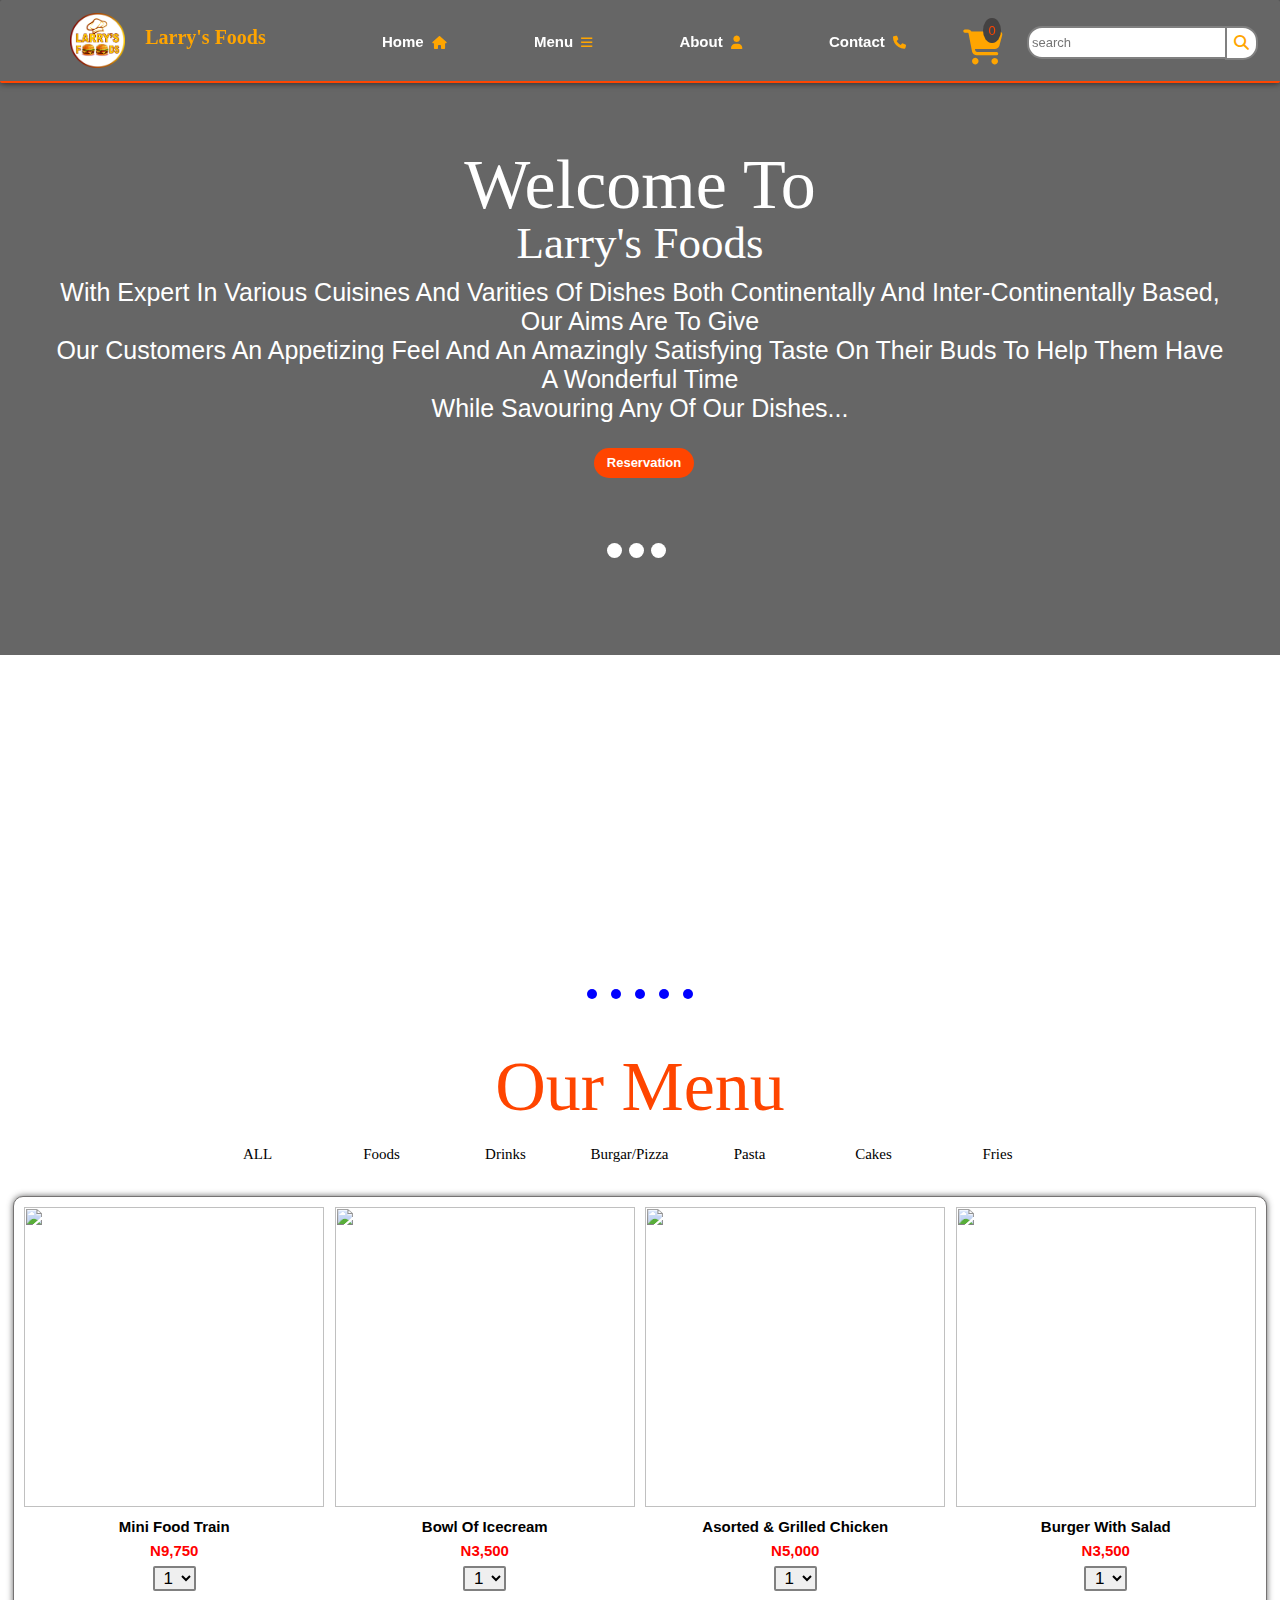
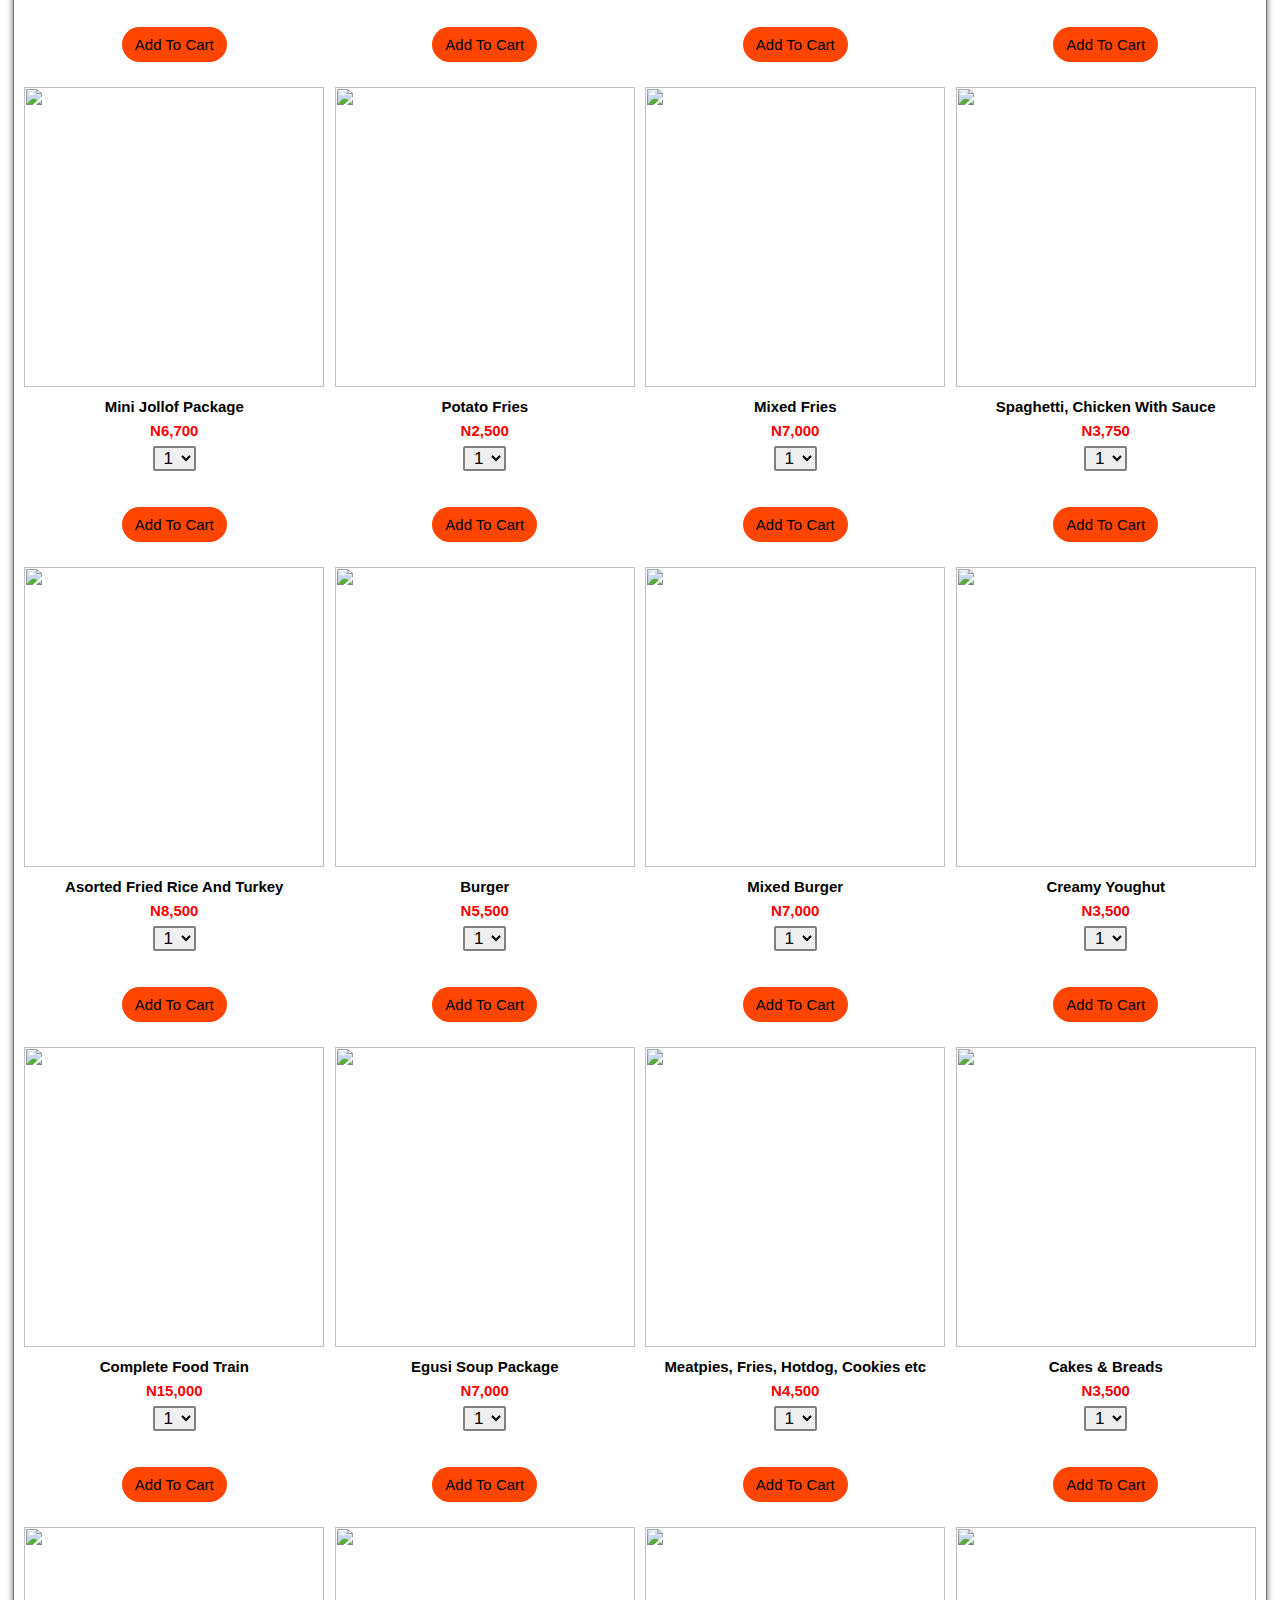
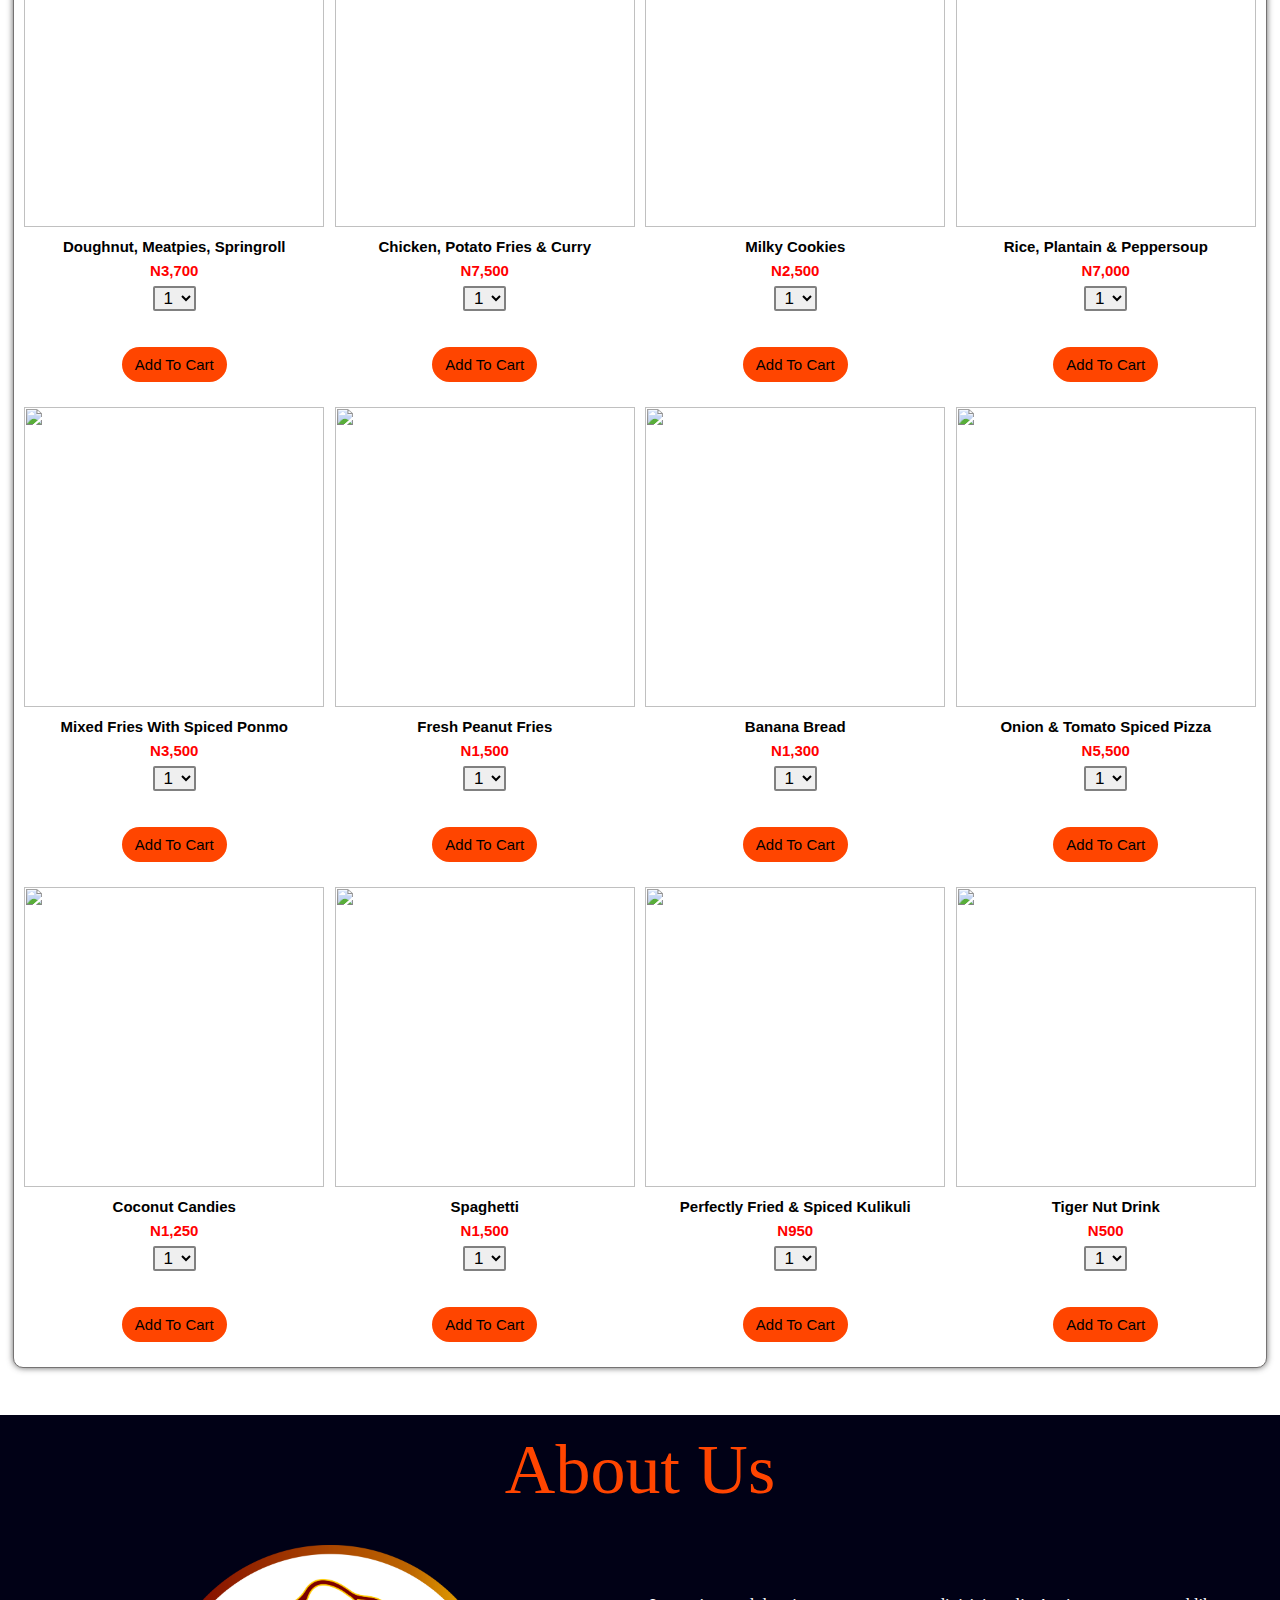
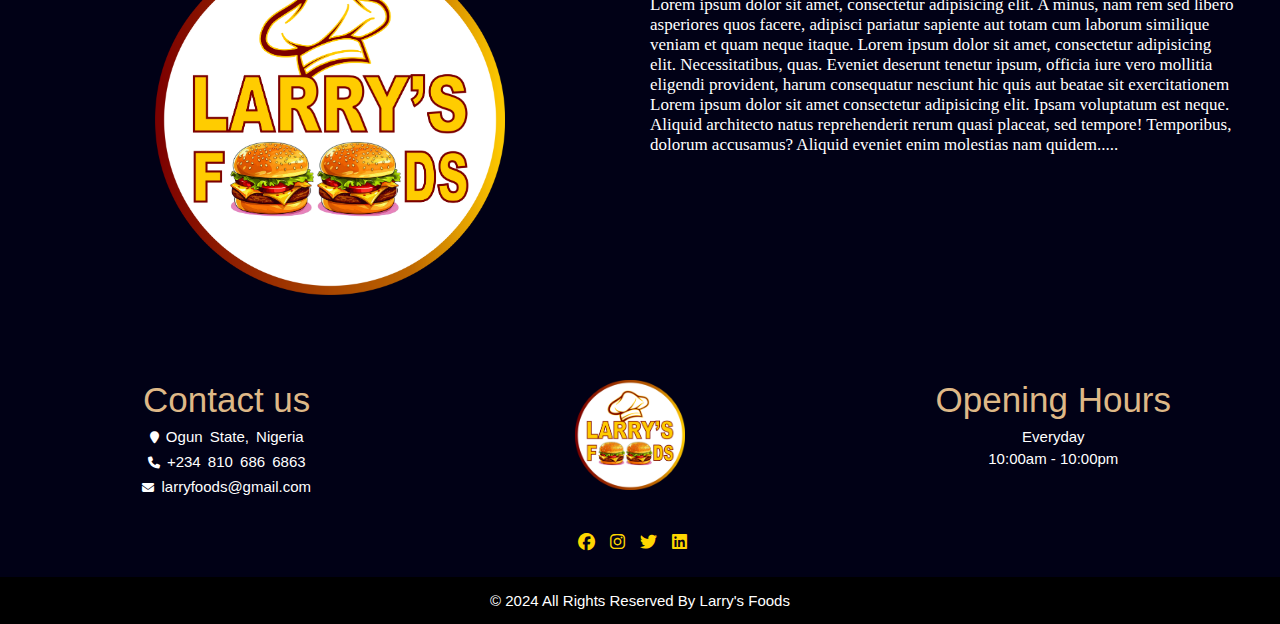
==== commit ee7aa885: "Capitalizing my folders" ====
--- a/index.html
+++ b/index.html
@@ -9,13 +9,13 @@
 
   <link rel="stylesheet" type="text/css"  href="CSS/cart.css">
   
-  <link rel="stylesheet" type="text/css"  href="css/larry-responsive.css">
-
-  <link rel="stylesheet" type="text/css"  href="css/My Fonts.css">
+  <link rel="stylesheet" type="text/css"  href="CSS/larry-responsive.css">
+
+  <link rel="stylesheet" type="text/css"  href="CSS/My Fonts.css">
 
   <link rel="stylesheet" href="https://cdnjs.cloudflare.com/ajax/libs/font-awesome/6.5.2/css/all.css">
 
-  <link rel="stylesheet" href="css/font-awesome/css/all.css">
+  <link rel="stylesheet" href="CSS/font-awesome/css/all.css">
 
 </head>
 
@@ -321,10 +321,10 @@
 
 
  
- <script src="javascript/cart.js"></script>
- <script src="javascript/larry-product.js"></script>
- <script src="javascript/product-logic.js"></script>
- <script src="javascript/checkout.js"></script>
- <script src="javascript/larry.js"></script>
+ <script src="JAVASCRIPT/cart.js"></script>
+ <script src="JAVASCRIPT/larry-product.js"></script>
+ <script src="JAVASCRIPT/product-logic.js"></script>
+ <script src="JAVASCRIPT/checkout.js"></script>
+ <script src="JAVASCRIPT/larry.js"></script>
 </body>
 </html>
--- a/CSS/larry-responsive.css
+++ b/CSS/larry-responsive.css
@@ -0,0 +1,858 @@
+
+
+ @media(max-width:1115px)
+ {#greetings1ab
+  {font-size:20px; margin-top:12px; margin-bottom:12px;text-align:center;}
+
+  #brand-name2
+  {font-size:55px;
+  font-weight:400;}
+
+  #greetings1a
+  {font-weight:400; font-size:65px;
+  line-height:60px;}
+
+ }
+
+ @media(max-width:1100px)
+ {#menu-box
+  {flex:3;
+  display:grid;
+  grid-template-columns:1fr 1fr 1fr;
+  column-gap:2px;
+  align-items:center; justify-items:center;}
+
+  #navbar-icons
+  {font-size:13px;}
+
+  .navbar-a
+  {font-size:13px;}
+
+ }
+
+
+ @media(max-width:1050px)
+ {#cart-section
+  {display:grid;
+   grid-template-columns:3fr;
+   column-gap:15px;
+   align-items:center; justify-items:center;}
+
+   #cart-box
+   {width:700px;}
+
+ }
+
+ 
+
+ @media(max-width:1023px)
+ {#greetings1ab
+  {font-size:19px; margin-top:12px; margin-bottom:12px;text-align:center;}
+ }
+
+
+
+ @media(max-width:990px)
+ {#nav-box2, #nav-box3 ,#brand-name
+  {transition:1s;
+  display:none;}
+
+  #brand-name2
+  {font-size:35px;}
+
+  #brand-pix
+  {height:50px; width:50px;}
+
+  #side-bar-button
+  {transition:2s;
+  display:block;}
+
+  #sidebar-cart
+  {transition:2s;
+  display:flex;}
+
+  #nav-box1
+  {display:flex;
+  height:max-content;
+  flex-direction:row;align-content:center;  justify-content:space-between;}
+
+  #about-box
+  {display:flex;
+  flex-direction:row;
+  align-content:center; justify-content:center;}
+
+  #about-me-box
+  {position:relative;top:33px;}
+
+  #details-about-me
+  {font-size:15px;}
+
+
+
+
+
+ }
+
+
+ @media(max-width:977px)
+ {#greetings1ab
+  {font-size:18px; margin-top:12px; margin-bottom:12px;text-align:center;}
+ }
+
+ @media(max-width:970px)
+ {#menu-box
+  {flex:3;
+  display:grid;
+  grid-template-columns:1fr 1fr 1fr;
+  column-gap:2px;
+  align-items:center; justify-items:center;}
+
+  .productsImg
+  {height:250px; width:250px;
+   transition:all 1s ease-in-out;}
+
+ }
+
+
+
+
+ @media(max-width:931px)
+ {#greetings1ab
+  {font-size:17px; margin-top:10px; margin-bottom:10px;text-align:center;}
+ }
+
+ @media(max-width:886px)
+ {#greetings1ab
+  {font-size:16px; margin-top:10px; margin-bottom:10px;text-align:center;}
+ }
+
+
+ @media(max-width:857px)
+ {#greetings1ab
+  {font-size:15px; margin-top:12px; margin-bottom:12px;text-align:center;}
+
+  .btn-box
+  {position:absolute; left:50%; bottom:2%;  
+    transform:translateX(-50%);}
+
+
+  #menu-choice-container
+  {display:flex;
+   flex-direction:column; flex-wrap:wrap;
+   align-content:center; justify-content:center;
+   padding:3px 0px 3px 0px;
+   height:max-content; width:max-content;align-self:center;
+   margin-bottom:10px;margin-left:2px; margin-right:2px;
+   position:relative;}
+
+   #btn-first-box
+   {display:flex;
+   flex-direction:row;
+   align-content:center; justify-content:center;}
+
+   #btn-second-box
+   {display:flex;
+   flex-direction:row;
+   align-content:center; justify-content:center;}
+
+   .all-btn, .foods-btn, .drinks-btn,
+   .burger-btn, .pasta-btn, .cakes-btn, .fries-btn
+   {font-size:18px;
+   height:35px; width:105px;
+   margin-bottom:4px;}
+ }
+
+
+ @media(max-width:840px)
+ { #greetings1ab
+   {font-size:15px; margin-top:10px; margin-bottom:10px;text-align:center;}
+
+   #wrapper-box
+   {position:relative; left:50%; 
+    transform:translateX(-50%);}
+
+   .btn-box
+   {position:absolute; left:50%; bottom:2%;  
+    transform:translateX(-50%);}
+
+    #about-me-box
+    {position:relative;top:17px;}
+  
+  }
+
+
+
+ @media(max-width:830px)
+ { #menu-box
+   {flex:3;
+   display:grid;
+   grid-template-columns:1fr 1fr 1fr;
+   column-gap:2px;
+   align-items:center; justify-items:center;}
+
+   .productsImg
+   {height:230px; width:230px;
+    transition:all 1s ease-in-out;}
+
+   #profilePix
+   {height:330px; width:330px;
+    position:relative;}
+
+    #about-me-box
+    {position:relative;top:11px;}
+
+    #details-about-me
+    {font-size:15px;}
+
+  }
+
+  @media(max-width:806px)
+   {#contact-box h1
+    {font-size:25px;}
+
+    #contact-box i
+    {font-size:10px;}
+
+    #contact-box p
+    {font-size:12px;}
+
+    #brand-logo
+    {height:100px; width:100px;}
+
+    #working-hours-box h1
+    {font-size:25px;}
+
+    #working-hours-box  p
+    {font-size:12px;}
+
+   }
+
+ 
+
+ @media(max-width:800px)
+ { #greetings1ab
+   {font-size:15px; margin-top:5px; 
+    margin-bottom:7px;text-align:center;}
+
+  }
+
+
+ @media(max-width:794px)
+ {#greetings1ab
+   {font-size:14px;text-align:center;
+    margin-top:8px; margin-bottom:8px;}  
+
+    
+   #profilePix
+   {height:315px; width:315px;
+   position:relative;}
+ 
+   #about-me-box
+   {position:relative;top:13px;}
+ 
+   #details-about-me
+   {font-size:14px;}
+
+
+ }
+
+ @media(max-width:770px)
+ {#cart-box
+   {width:670px;}
+
+ }
+
+
+ @media(max-width:750px)
+ {#menu-box
+   {flex:3;
+   display:grid;
+   grid-template-columns:1fr 1fr;
+   column-gap:2px;
+   align-items:center; justify-items:center;}
+
+   .productsImg
+   {height:250px; width:250px;
+   transition:all 1s ease-in-out;}
+  
+  
+   #profilePix
+   {height:315px; width:315px;
+   position:relative;}
+ 
+   #about-me-box
+   {position:relative;top:11px;}
+ 
+   #details-about-me
+   {font-size:13px;}
+ }
+
+
+
+ @media(max-width:732px)
+  {#greetings1ab
+   {font-size:13px; margin-top:8px; margin-bottom:8px;
+    text-align:center;}
+
+   #brand-name2
+   {font-size:35px;}
+
+   #wrapper-box
+   {position:relative; left:50%;  
+    transform:translateX(-50%);}
+
+   #cart-box
+   {width:600px;}
+
+   .cart-products-img
+   {height:50px; width:50px;}
+ 
+  }
+
+  @media(max-width:706px)
+  {#profilePix
+    {height:300px; width:300px;
+    position:relative;}
+  
+    #details-about-me
+    {font-size:17px;}
+
+   #about-box
+   {display:flex;
+   flex-direction:column;
+   align-content:center; justify-content:center;}
+  }
+
+
+
+  @media(max-width:703px)
+  {#greetings1ab
+   {font-size:12px; margin-top:8px; margin-bottom:8px;
+    text-align:center;}
+
+    .all-btn, .foods-btn, .drinks-btn,
+    .burger-btn, .pasta-btn, .cakes-btn, .fries-btn
+    {font-size:18px;
+    height:35px; width:105px;
+    margin-bottom:4px;}
+
+  }
+
+
+
+  @media(max-width:678px)
+  {#greetings1ab
+   {font-size:12px; margin-top:5px; margin-bottom:5px; text-align:center;}
+
+   #greetings1{padding:10px 10px;}
+
+  }
+
+  @media(max-width:660px)
+  {#cart-box
+    {width:550px;}
+
+  }
+
+
+  @media(max-width:647px)
+  {#greetings1ab
+   {font-size:11px; margin-top:5px; margin-bottom:5px; text-align:center;}
+
+   #greetings1{padding:10px 10px;}
+
+   .all-btn, .foods-btn, .drinks-btn,
+   .burger-btn, .pasta-btn, .cakes-btn, .fries-btn
+   {font-size:18px;
+   height:35px; width:105px;
+   margin-bottom:4px;}
+
+ 
+  }
+
+
+  @media(max-width:630px)
+  {#greetings1ab
+   {font-size:18px; margin-top:5px; margin-bottom:5px;text-align:center;}
+
+   #greetings1{padding:10px 10px; width:450px;}
+
+   #wrapper-box
+   {position:relative; left:50%;  
+    transform:translateX(-50%);}
+
+   .all-btn, .foods-btn, .drinks-btn,
+   .burger-btn, .pasta-btn, .cakes-btn, .fries-btn
+   {font-size:18px;
+   height:35px; width:105px;
+   margin-bottom:4px;}
+ 
+  }
+
+
+
+ @media(max-width:615px)
+  {#greetings1ab
+   {font-size:18px; margin-top:5px; margin-bottom:5px;text-align:center;}
+
+   #greetings1{padding:10px 10px; width:450px;}
+
+   #wrapper-box
+   {position:relative; left:50%;  
+    transform:translateX(-50%);}
+
+   .all-btn, .foods-btn, .drinks-btn,
+   .burger-btn, .pasta-btn, .cakes-btn, .fries-btn
+   {font-size:18px;
+   height:35px; width:105px;
+   margin-bottom:4px;}
+
+  }
+
+  @media(max-width:605px)
+   {#contact-box h1
+    {font-size:20px;}
+
+    #contact-box i
+    {font-size:8px;}
+
+    #contact-box p
+    {font-size:10px;}
+
+    #brand-logo
+    {height:90px; width:90px;}
+
+    #working-hours-box h1
+    {font-size:20px;}
+
+    #working-hours-box  p
+    {font-size:10px;}
+
+    #cart-box
+    {width:500px;}
+
+   }
+
+
+
+  @media(max-width:565px)
+  {#menu-box
+    {flex:3;
+    display:grid;
+    grid-template-columns:1fr 1fr;
+    column-gap:2px;
+    align-items:center; justify-items:center;}
+ 
+    .productsImg
+    {height:230px; width:230px;
+    transition:all 1s ease-in-out;}
+
+    .all-btn, .foods-btn, .drinks-btn,
+    .burger-btn, .pasta-btn, .cakes-btn, .fries-btn
+    {font-size:15px;
+    height:35px; width:105px;
+    margin-bottom:4px;}
+
+    #about-box
+    {display:flex;
+    flex-direction:column;
+    align-content:center; justify-content:center;}
+
+  }
+
+  @media(max-width:560px)
+  {#cart-box
+    {width:450px;}
+
+   #details-box
+    {font-size:10px; }
+ 
+   .cart-products-img
+    {height:50px; width:50px;}
+
+   .products-name
+    {font-size:10px; }
+
+   .price-box
+    {font-size:10px; }
+
+   .plus-Btn, .minus-Btn
+    {font-size:10px; }
+
+   .quantity
+    {font-size:10px; }
+
+   .total
+    {font-size:10px; }
+
+   .delete-Btn
+    {font-size:8px; }
+
+   #summary-box
+    {font-size:10px; }
+
+   #summary-heading
+    {font-size:11px;}
+
+   #items-summary
+    {font-size:8px; }
+
+   #order-total
+    {font-size:11px;}
+
+   .proceed
+    {font-size:13px;} 
+    
+  }
+
+
+  
+ @media(max-width:542px)
+ {#greetings1ab
+  {font-size:18px; margin-top:5px; margin-bottom:5px;text-align:center;}
+
+  #greetings1{padding:10px 10px; width:450px;}
+
+  #wrapper-box
+  {position:relative; left:50%;
+    transform:translateX(-50%);}
+
+ }
+
+
+ @media(max-width:533px)
+ {#menu-choice-container
+  {display:flex;
+   flex-direction:column; flex-wrap:wrap;
+   align-content:center; justify-content:center;
+   padding:3px 0px 3px 0px;
+   height:max-content; width:max-content;align-self:center;
+   margin-bottom:10px;margin-left:2px; margin-right:2px;
+   position:relative;}
+
+     #btn-first-box
+     {display:flex;
+     flex-direction:row;
+     align-content:center; justify-content:center;}
+
+     #btn-second-box
+     {display:flex;
+      flex-direction:row;
+      align-content:center; justify-content:center;}
+
+     .all-btn, .foods-btn, .drinks-btn,
+     .burger-btn, .pasta-btn, .cakes-btn, .fries-btn
+     {font-size:15px;
+     height:35px; width:95px;
+     margin-bottom:4px;}
+
+ }
+
+
+
+ @media(max-width:527px)
+ {#greetings1ab
+  {font-size:16px; margin-top:8px; text-align:center;}
+
+  #greetings1{padding:10px 10px; width:270px;}
+
+  
+  #brand-name2
+  {font-size:25px;
+  font-weight:400;}
+
+  #greetings1a
+  {font-weight:400; font-size:35px;
+  line-height:40px;}
+
+  #reserve-button
+  {position:relative; left:4px; margin-top:15px;}
+
+  #wrapper-box
+  {height:300px; width:250px;
+   position:relative; left:50%;
+   transform:translateX(-50%);}
+
+  .img-slider-2
+    {background-size:180px;}
+
+  .img-slider-4
+    {background-size:200px;}
+
+  .img-slider-3
+    {background-size:180px;}
+
+  .btn-box
+    {position:absolute; left:50%; bottom:2%;
+      transform:translateX(-50%);} 
+
+    
+  #menu-choice-container
+  {display:flex;
+   flex-direction:column; flex-wrap:wrap;
+   align-content:center; justify-content:center;
+   padding:3px 0px 3px 0px;
+   height:max-content; width:max-content;align-self:center;
+   margin-bottom:10px;margin-left:2px; margin-right:2px;
+   position:relative;}
+
+    #btn-first-box
+    {display:flex;
+    flex-direction:row;
+    align-content:center; justify-content:center;}
+
+    #btn-second-box
+    {display:flex;
+     flex-direction:row;
+     align-content:center; justify-content:center;}
+
+
+    .all-btn, .foods-btn, .drinks-btn,
+    .burger-btn, .pasta-btn, .cakes-btn, .fries-btn
+    {font-size:15px;
+     height:30px; width:85px;
+     margin-bottom:4px;}
+
+
+    #contact-details-box
+    {display:flex;
+    flex-direction:column;
+    align-content:center; justify-content:space-around;
+    }
+ 
+    #contact-box h1
+    {font-size:35px;}
+
+    #contact-box i
+    {font-size:12px;}
+
+    #contact-box p
+    {font-size:15px;}
+
+    #brand-logo
+    {height:105px; width:105px;}
+
+    #working-hours-box h1
+    {font-size:35px;}
+
+    #working-hours-box  p
+    {font-size:15px;}
+
+}
+
+ @media(max-width:520px)
+ {#menu-box
+  {flex:3;
+  display:grid;
+  grid-template-columns:1fr;
+  column-gap:2px;
+  align-items:center; justify-items:center;}
+
+  .productsImg
+  {height:300px; width:300px;
+  transition:all 1s ease-in-out;}
+
+ }
+
+ @media(max-width:510px)
+   {#cart-box
+   {width:400px;}
+
+   .cart-products-img
+    {height:30px; width:30px;}
+  }
+
+
+
+ @media(max-width:460px)
+   {#cart-box
+   {width:380px;}
+  }
+
+ @media(max-width:440px)
+   {
+
+  }
+
+ @media(max-width:435px)
+   {#cart-box
+   {width:360px;}
+  }
+
+  @media(max-width:430px)
+  {#greetings1ab
+   {font-size:16px; margin-top:8px; text-align:center;}
+
+   #greetings1{padding:10px 10px; width:270px;}
+   
+   #brand-name2
+   {font-size:25px;
+   font-weight:400;}
+
+   #greetings1a
+   {font-weight:400; font-size:35px;
+   line-height:40px;}
+
+   #reserve-button
+   {position:relative; left:4px; margin-top:15px;}
+
+ #wrapper-box
+  { height:300px; width:250px;
+    position:relative; left:50%; 
+    transform:translateX(-50%);
+  }
+
+
+   .img-slider-2
+     {background-size:180px;}
+
+   .img-slider-4
+     {background-size:200px;}
+
+   .img-slider-3
+     {background-size:180px;}
+
+   .btn-box
+     {position:absolute; left:50%; bottom:6%;
+      transform:translateX(-50%);}
+
+   #menu-box
+     {flex:3;
+     display:grid;
+     grid-template-columns:1fr;
+     column-gap:5px;
+     align-items:center; justify-items:center;}
+
+     
+   #menu-choice-container
+   {display:flex;
+    flex-direction:column; flex-wrap:wrap;
+    align-content:center; justify-content:center;
+    padding:3px 0px 3px 0px;
+    height:max-content; width:max-content;align-self:center;
+    margin-bottom:10px;margin-left:2px; margin-right:2px;
+    position:relative;}
+
+     #btn-first-box
+     {display:flex;
+     flex-direction:row;
+     align-content:center; justify-content:center;}
+
+     #btn-second-box
+     {display:flex;
+      flex-direction:row;
+      align-content:center; justify-content:center;}
+
+
+     .all-btn, .foods-btn, .drinks-btn,
+     .burger-btn, .pasta-btn, .cakes-btn, .fries-btn
+     {font-size:12px;
+      height:30px; width:75px;
+      margin-bottom:4px;}
+
+      #about-box
+      {display:flex;
+      flex-direction:column; align-content:center; justify-content:center;}
+
+      #details-about-me
+      {font-size:14px;}
+ 
+  }
+
+ @media(max-width:420px)
+   {#cart-box
+   {width:330px;}
+  }
+
+
+  @media(max-width:395px){
+   .all-btn, .foods-btn, .drinks-btn,
+   .burger-btn, .pasta-btn, .cakes-btn, .fries-btn
+   {font-size:12px;
+   height:27px; width:73px;
+   margin-bottom:4px;}
+
+   
+   #profilePix
+   {height:290px; width:290px;}
+  }
+
+ @media(max-width:390px)
+   {#cart-box
+   {width:300px;}
+  }
+
+
+  
+  @media(max-width:380px)
+  {.all-btn, .foods-btn, .drinks-btn,
+    .burger-btn, .pasta-btn, .cakes-btn, .fries-btn
+    {font-size:10px;
+    height:27px; width:65px;
+    margin-bottom:4px;}
+   }
+
+
+
+  @media(max-width:360px)
+   {#greetings1ab
+   {font-size:13px; margin-top:8px; text-align:center;}
+
+   #greetings1{padding:7px 7px; width:250px;}
+
+   
+   #brand-name2
+   {font-size:25px;
+   font-weight:400;}
+
+   #greetings1a
+   {font-weight:400; font-size:35px;
+   line-height:40px;}
+
+   #reserve-button
+   {position:relative; left:4px; margin-top:15px;}
+
+   #wrapper-box
+   {height:250px; width:250px;
+    position:relative; left:50%;
+    transform:translateX(-50%);}
+
+   .img-slider-2, .img-slider-4
+     {background-size:180px;}
+
+   .img-slider-4
+     {background-size:200px;}
+
+   .img-slider-3
+     {background-size:180px;}
+
+   .btn-box
+     {position:absolute; left:50%; bottom:2%;
+      transform:translateX(-50%);}
+
+   .all-btn, .foods-btn, .drinks-btn,
+   .burger-btn, .pasta-btn, .cakes-btn, .fries-btn
+    {font-size:8px;
+    height:25px; width:60px;
+    margin-bottom:4px;}
+
+    #profilePix
+    {height:270px; width:270px;}
+
+    .productsImg
+    {height:250px; width:250px;}
+
+ 
+  }
+
+ @media(max-width:355px)
+  {#cart-box
+  {width:290px;}
+ }
+
+
+
+
+  
+
+ --- a/CSS/My Fonts.css
+++ b/CSS/My Fonts.css
@@ -0,0 +1,33 @@
+
+
+ 
+ @font-face 
+ {font-family: 'Bonfire Free';
+  src: url("/My Codes/My Codes001/New Designs Codes/CSS/Extracted Fonts/Bonfire Free.ttf") format('truetype');
+  }
+
+ @font-face 
+ {font-family: 'Bregoria Signature';
+  src: url("/My Codes/My Codes001/New Designs Codes/CSS/Extracted Fonts/Bregoria Signature.ttf") format('truetype');
+  }
+  
+ @font-face 
+ {font-family: 'GUNECTRIAL-Regular';
+  src: url("/My Codes/My Codes001/New Designs Codes/CSS/Extracted Fonts/GUNECTRIAL-Regular.ttf") format('truetype');
+  }
+
+ @font-face 
+ {font-family: 'GUNECTRIAL-Variation';
+  src: url("/My Codes/My Codes001/New Designs Codes/CSS/Extracted Fonts/GUNECTRIAL-Variation.ttf") format('truetype');
+  }
+
+ @font-face 
+ {font-family: 'KFGQPC Uthman Taha Naskh Regular';
+  src: url("/My Codes/My Codes001/New Designs Codes/CSS/Extracted Fonts/KFGQPC Uthman Taha Naskh Regular.ttf") format('truetype');
+  }
+
+  
+ @font-face 
+ {font-family: 'Khalifa';
+  src: url("/My Codes/My Codes001/New Designs Codes/CSS/Extracted Fonts/Khalifa.ttf") format('truetype');
+  }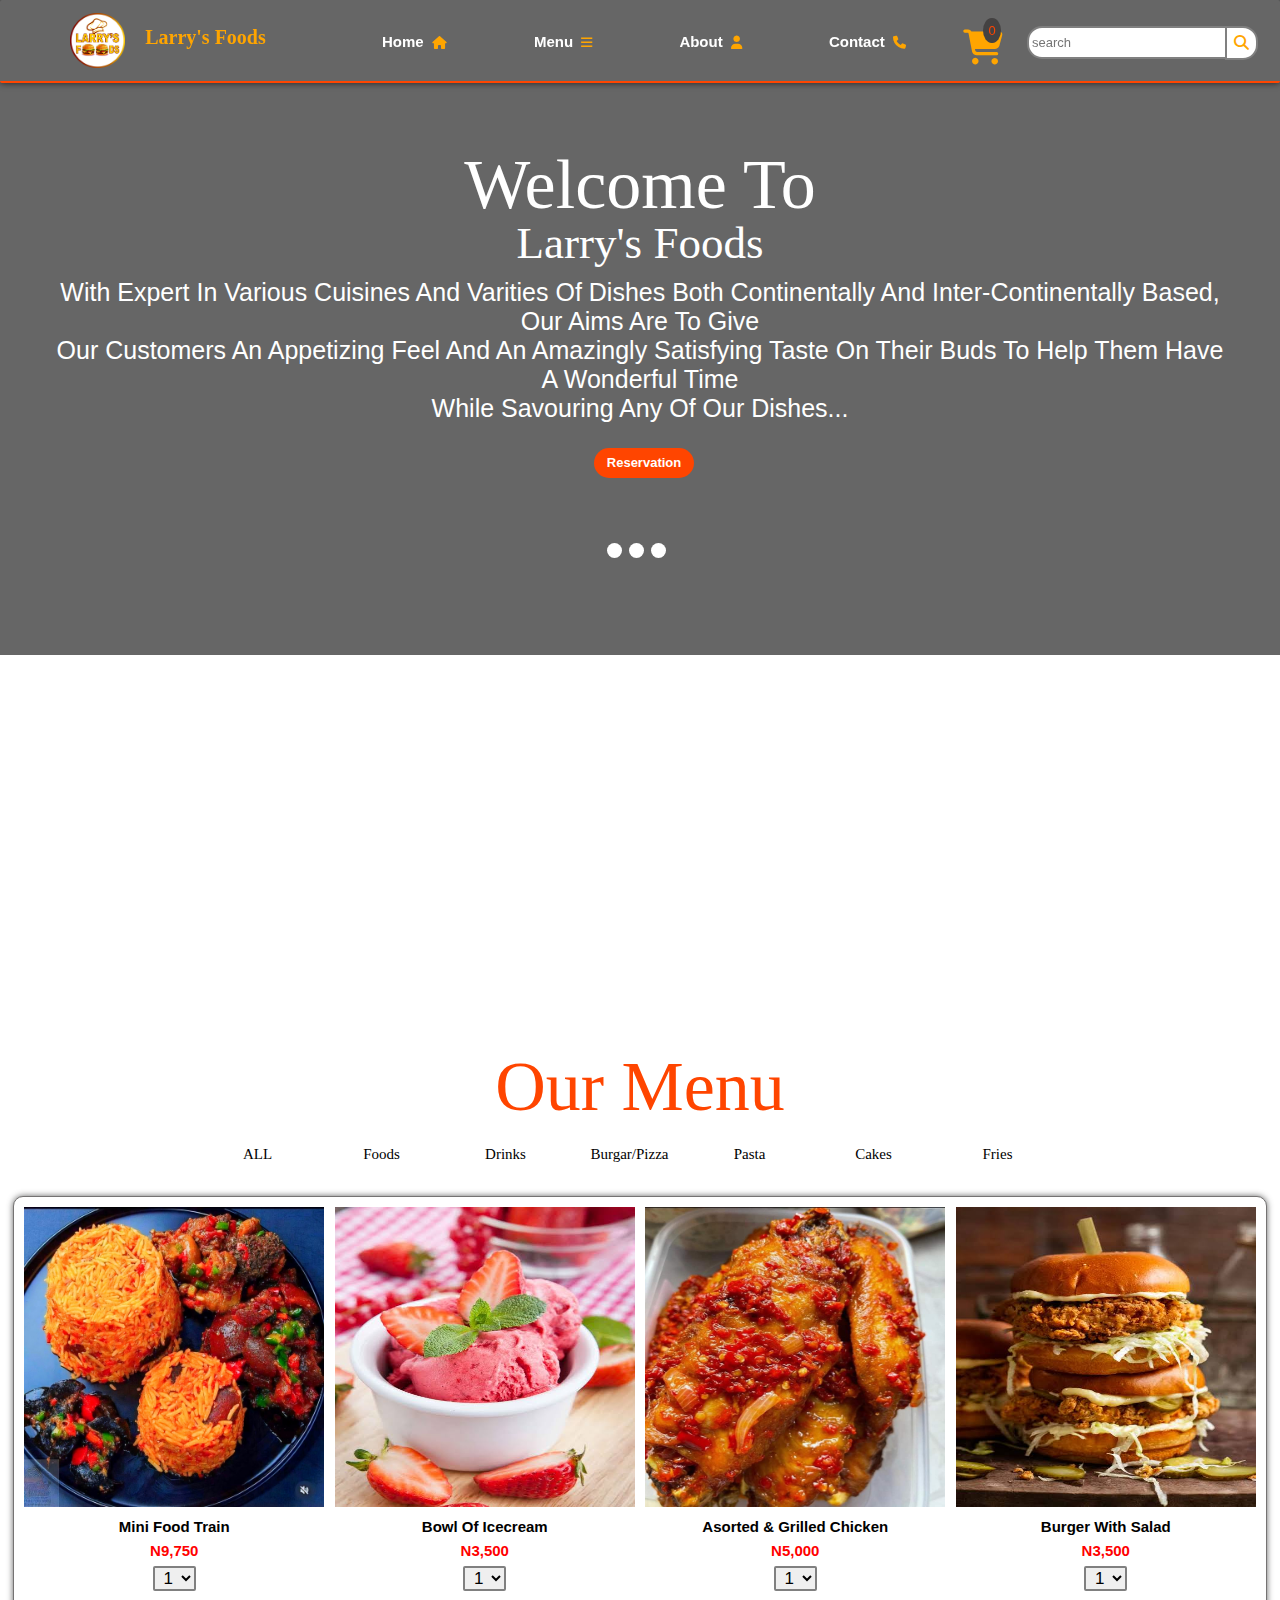
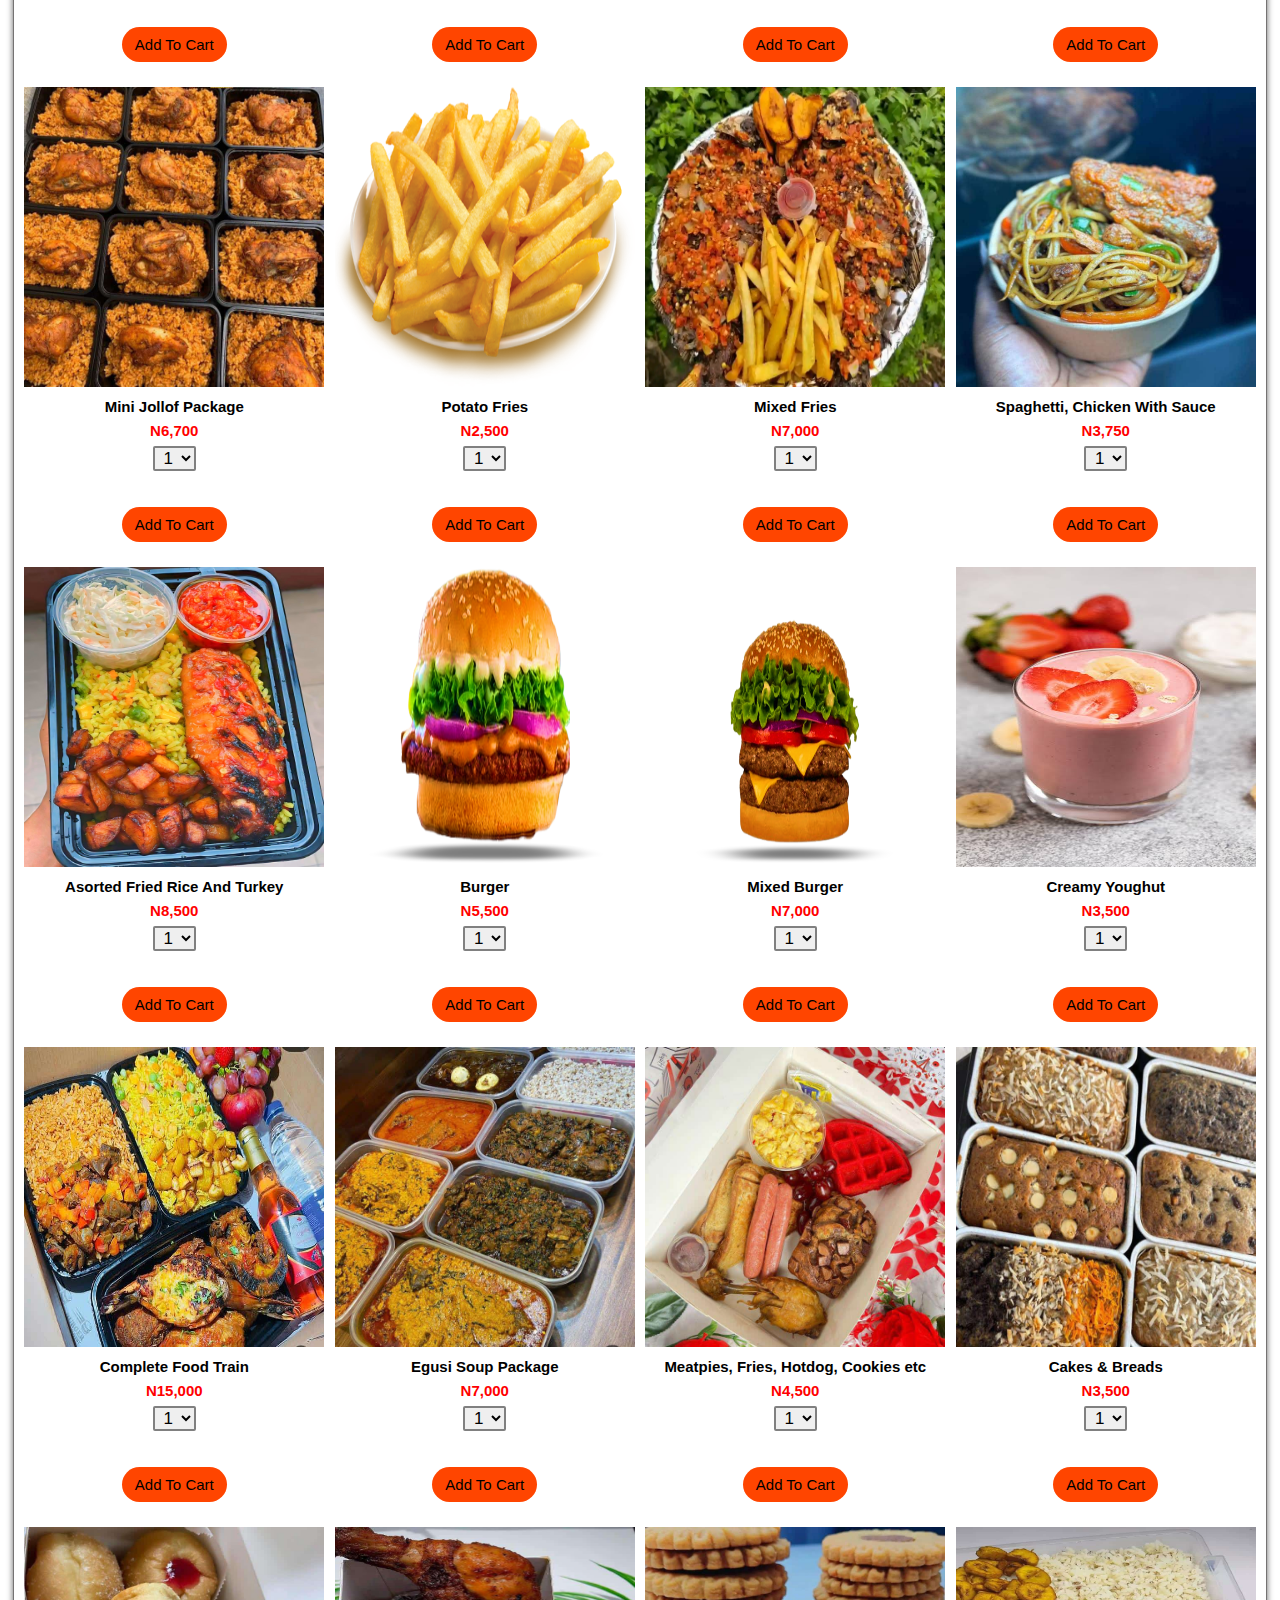
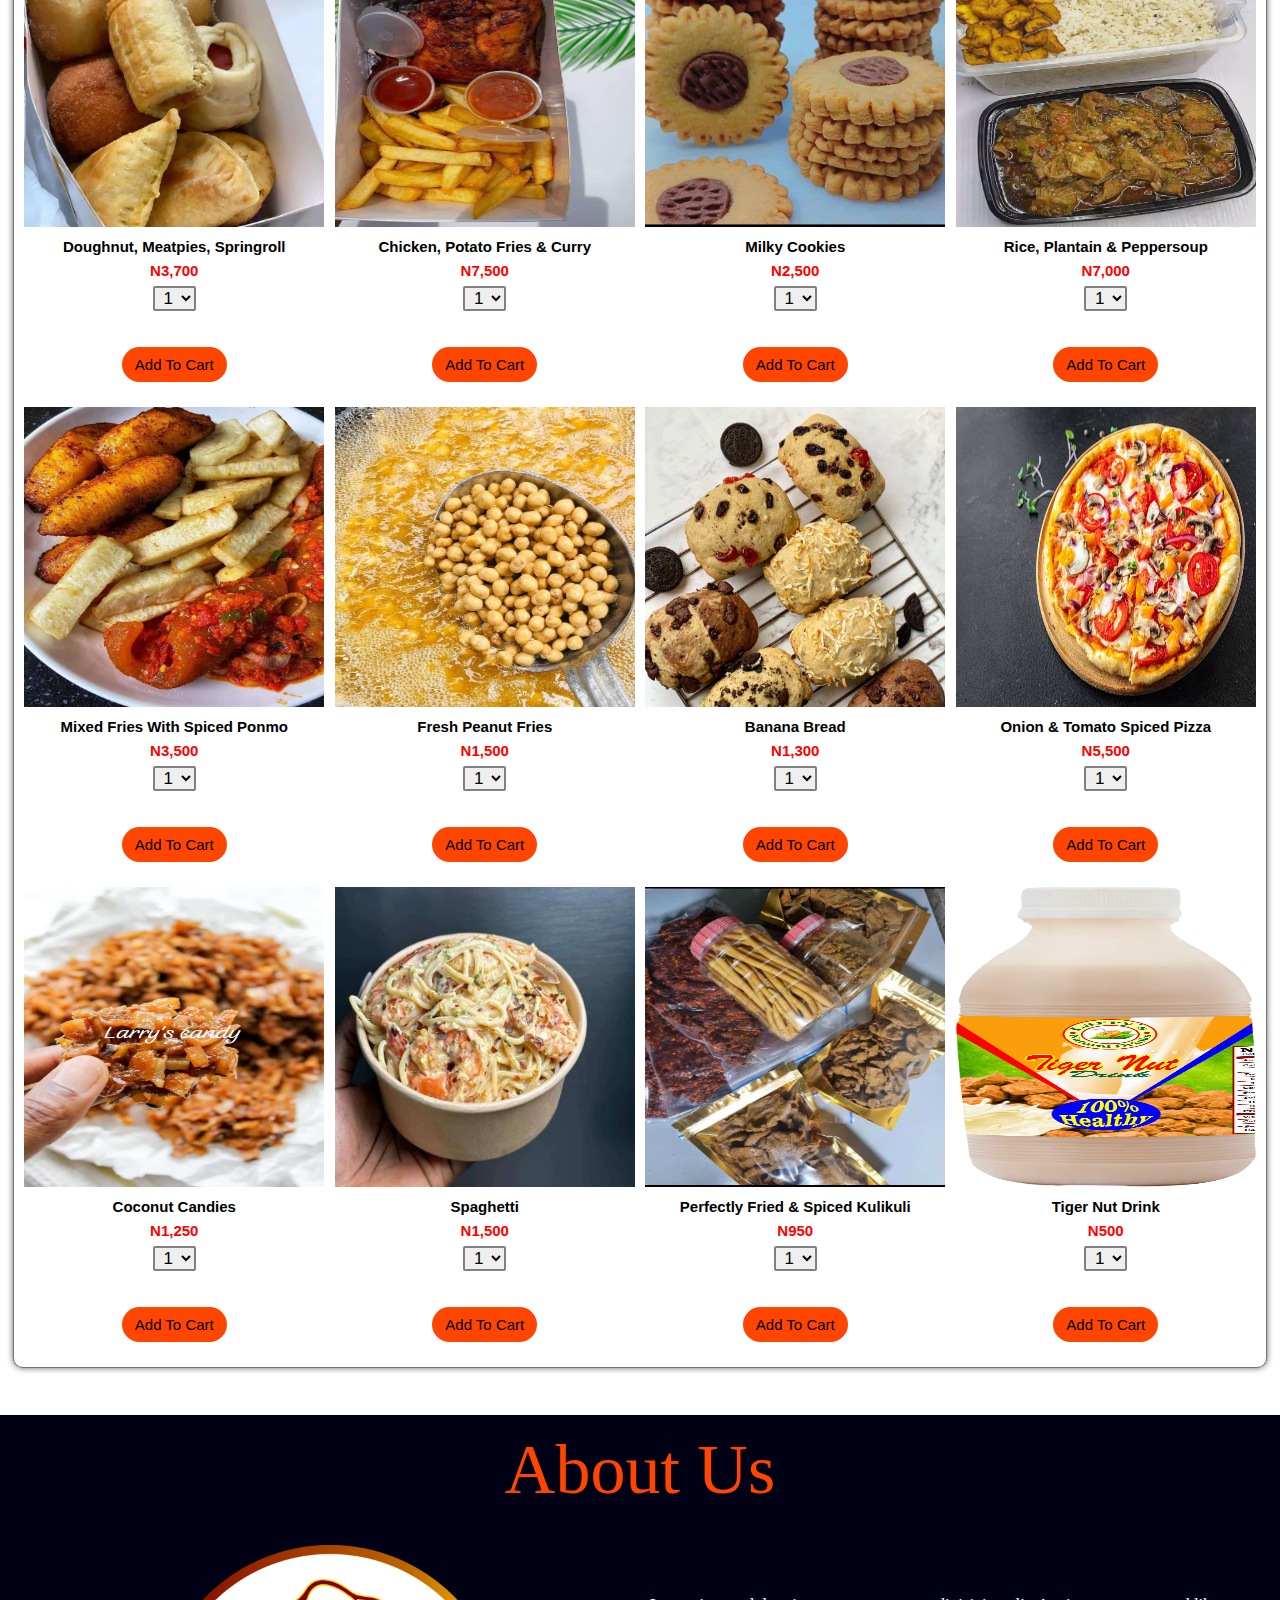
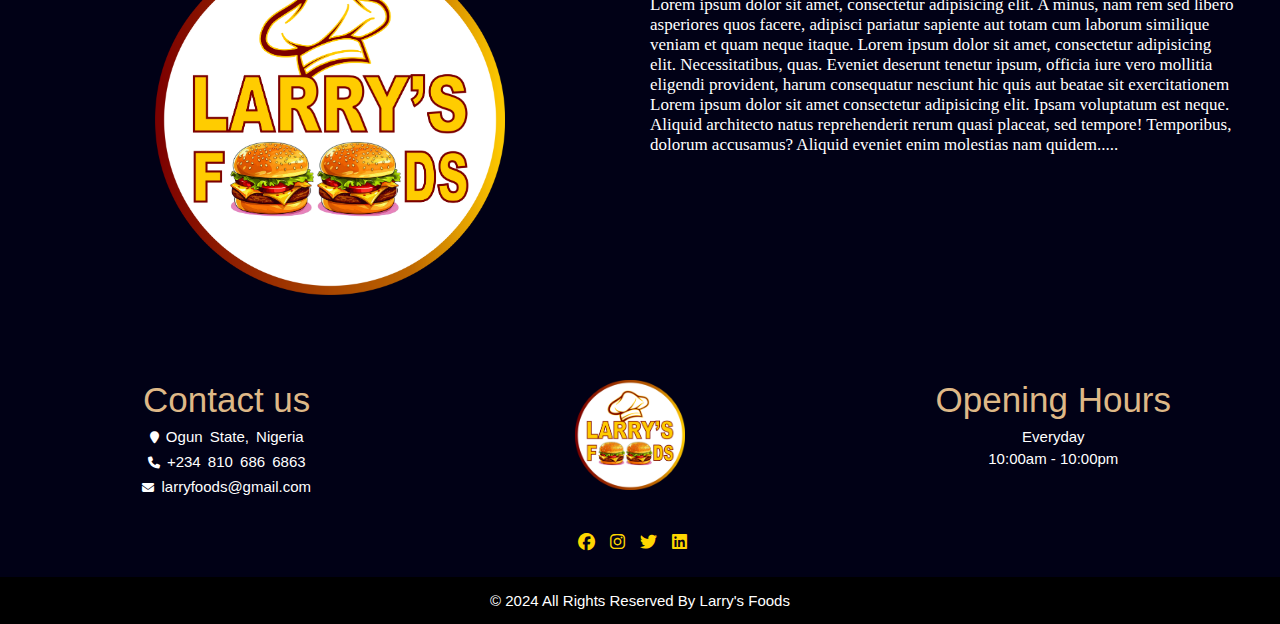
==== commit 2eefd7bb: "made some new changes" ====
--- a/index.html
+++ b/index.html
@@ -11,7 +11,7 @@
   
   <link rel="stylesheet" type="text/css"  href="CSS/larry-responsive.css">
 
-  <link rel="stylesheet" type="text/css"  href="CSS/My Fonts.css">
+  <link rel="stylesheet" type="text/css"  href="CSS/My-Fonts.css">
 
   <link rel="stylesheet" href="https://cdnjs.cloudflare.com/ajax/libs/font-awesome/6.5.2/css/all.css">
 
@@ -29,7 +29,7 @@
          <i class="fa fa-bars" id="side-bar-icon"></i>
        </button>
 
-     <img id="brand-pix" src="larry images/larry's-foods3.png" alt="Brand Logo Should Be Here">
+     <img id="brand-pix" src="larry-images/larry's-foods3.png" alt="Brand Logo Should Be Here">
 
      <h id="brand-name">
         Larry's Foods 
@@ -144,9 +144,9 @@
       </button>
     </div>
 
-    <button id="sidebar-order-button" type="submit">
+   <!--<button id="sidebar-order-button" type="submit">
       Order Online
-    </button>
+    </button>-->
 
   </div>
       
@@ -197,7 +197,7 @@
      </div>   
    </div>
 
-   <div class="btn-box">
+   <!--<div class="btn-box">
 
      <a href="#img-slider-1" class="Btn"></a>
      <a href="#img-slider-2" class="Btn"></a>
@@ -205,7 +205,7 @@
      <a href="#img-slider-4" class="Btn"></a>
      <a href="#img-slider-5" class="Btn"></a>
 
-   </div>
+   </div>--->
 
  </section>
 
@@ -253,7 +253,7 @@
 
    <div id="about-box">
      <div id="profile-pix-box">
-       <img src="larry images/larry's-foods3.png" id="profilePix">
+       <img src="larry-images/larry's-foods3.png" id="profilePix">
      </div>
 
      <div id="about-me-box">
@@ -281,7 +281,7 @@
      </div>
 
      <div id="brand-logo-box">
-       <img id="brand-logo" src="larry images/larry's-foods3.png" alt="Brand Logo Should Be Here">
+       <img id="brand-logo" src="larry-images/larry's-foods3.png" alt="Brand Logo Should Be Here">
      </div>
 
      <div id="working-hours-box">
--- a/CSS/larry.css
+++ b/CSS/larry.css
@@ -513,7 +513,7 @@
     {display:flex;
     flex-direction:column; align-content:center; justify-content:center;
     flex-wrap:wrap; flex-shrink:0;flex-grow:0;
-    background-image:url( "/My Codes/larry-repo/larry images/larry bg/bg.png");
+    background-image:url("/My Codes/larry-repo/larry-images/larry-bg/bg.png");
     background-position:center; background-repeat:no-repeat;background-size:cover;
     height:100%; 
     position:relative; margin-bottom:20px; margin-left:-6px; margin-right:-6px;
@@ -534,17 +534,17 @@
      100%{opacity:1; transform: scale(1);}}*/
 
     #mid-box.changed1
-    {background-image:url( "/My Codes/larry-repo/larry images/larry bg/bg01.png");
+    {background-image:url( "/My Codes/larry-repo/larry-images/larry-bg/bg01.png");
     transition:all 0.7s ease-in-out;
    /* animation:fadeAndScale2 1s forwards;*/}
 
     #mid-box.changed2
-    {background-image:url("/My Codes/larry-repo/larry images/larry bg/bg02.png");
+    {background-image:url("/My Codes/larry-repo/larry-images/larry-bg/bg02.png");
     transition:all 0.7s ease-in-out;
     /*animation:fadeAndScale2 1s forwards;*/}
 
     #mid-box.changed3
-    {background-image:url("/My Codes/larry-repo/larry images/larry bg/bg03.png");
+    {background-image:url("/My Codes/larry-repo/larry-images/larry-bg/bg03.png");
     transition:all 0.7s ease-in-out;
     /*animation:fadeAndScale2 1s forwards;*/}
 
@@ -675,31 +675,31 @@
   }
 
    #img-slider-1
-   {  background-image:url("/My Codes/larry-repo/larry images/larrys natural drink logo 1a.png");
+   {  background-image:url("/My Codes/larry-repo/larry-images/slider1.png");
     background-position:center center; background-size:cover;
     background-repeat:no-repeat;
    }
 
    #img-slider-2
-   {background-image:url("/My Codes/larry-repo/larry images/larrys natural yougurt drink flyer 1.png");
+   {background-image:url("/My Codes/larry-repo/larry-images/slider2.png");
     background-position:center center; background-size:230px;
     background-repeat:no-repeat;
    }
 
    #img-slider-3
-   {background-image:url("/My Codes/larry-repo/larry images/larrys natural yougurt drink 2.png");
+   {background-image:url("/My Codes/larry-repo/larry-images/slider3.png");
     background-position:center center; background-size:200px;
     background-repeat:no-repeat;
    }
 
    #img-slider-4
-   {background-image:url("/My Codes/larry-repo/larry images/larrys natural tiger drink flyer 1.png");
+   {background-image:url("/My Codes/larry-repo/larry-images/slider4.png");
     background-position:center; background-size:230px;
     background-repeat:no-repeat;
    }
 
    #img-slider-5
-   {background-image:url("/My Codes/larry-repolarry images/larrys natural zobo drink flyer 1.png");
+   {background-image:url("/My Codes/larry-repo/larry-images/slider5.png");
     background-position:center; background-size:300px;
     background-repeat:no-repeat;
    }
--- a/CSS/cart.css
+++ b/CSS/cart.css
@@ -512,7 +512,7 @@
     {display:flex;
     flex-direction:row; align-content:center; justify-content:center;
     flex-wrap:wrap; flex-shrink:0;flex-grow:0;
-    background-image:url("/My Codes/larry-repo/larry images/larry bg/bg.png");
+    background-image:url("/My Codes/larry-repo/larry-images/larry-bg/bg.png");
     background-position:center; background-repeat:no-repeat;background-size:cover;
     height:100%; 
     position:relative; margin-bottom:20px; margin-left:-6px; margin-right:-6px;
@@ -533,17 +533,17 @@
      100%{opacity:1; transform: scale(1);}}*/
 
     #mid-box.changed1
-    {background-image:url("/My Codes/larry-repo/larry images/larry bg/bg01.png");
+    {background-image:url("/My Codes/larry-repo/larry-images/larry-bg/bg01.png");
     transition:all 0.7s ease-in-out;
    /* animation:fadeAndScale2 1s forwards;*/}
 
     #mid-box.changed2
-    {background-image:url("/My Codes/larry-repo/larry images/larry bg/bg02.png");
+    {background-image:url("/My Codes/larry-repo/larry-images/larry-bg/bg02.png");
     transition:all 0.7s ease-in-out;
     /*animation:fadeAndScale2 1s forwards;*/}
 
     #mid-box.changed3
-    {background-image:url("/My Codes/larry-repo/larry images/larry bg/bg03.png");
+    {background-image:url("/My Codes/larry-repo/larry-images/larry-bg/bg03.png");
     transition:all 0.7s ease-in-out;
     /*animation:fadeAndScale2 1s forwards;*/}
 
--- a/CSS/My-Fonts.css
+++ b/CSS/My-Fonts.css
@@ -0,0 +1,33 @@
+
+
+ 
+ @font-face 
+ {font-family: 'Bonfire Free';
+  src: url("/My Codes/larry-repo/CSS/Extracted-Fonts/Bonfire Free.ttf") format('truetype');
+  }
+
+ @font-face 
+ {font-family: 'Bregoria Signature';
+  src: url("/My Codes/larry-repo/CSS/Extracted-Fonts/Bregoria Signature.ttf") format('truetype');
+  }
+  
+ @font-face 
+ {font-family: 'GUNECTRIAL-Regular';
+  src: url("/My Codes/larry-repo/CSS/Extracted-Fonts/GUNECTRIAL-Regular.ttf") format('truetype');
+  }
+
+ @font-face 
+ {font-family: 'GUNECTRIAL-Variation';
+  src: url("/My Codes/larry-repo/CSS/Extracted-Fonts/GUNECTRIAL-Variation.ttf") format('truetype');
+  }
+
+ @font-face 
+ {font-family: 'KFGQPC Uthman Taha Naskh Regular';
+  src: url("/My Codes/larry-repo/CSS/Extracted-Fonts/KFGQPC Uthman Taha Naskh Regular.ttf") format('truetype');
+  }
+
+  
+ @font-face 
+ {font-family: 'Khalifa';
+  src: url("/My Codes/larry-repo/CSS/Extracted-Fonts/Khalifa.ttf") format('truetype');
+  }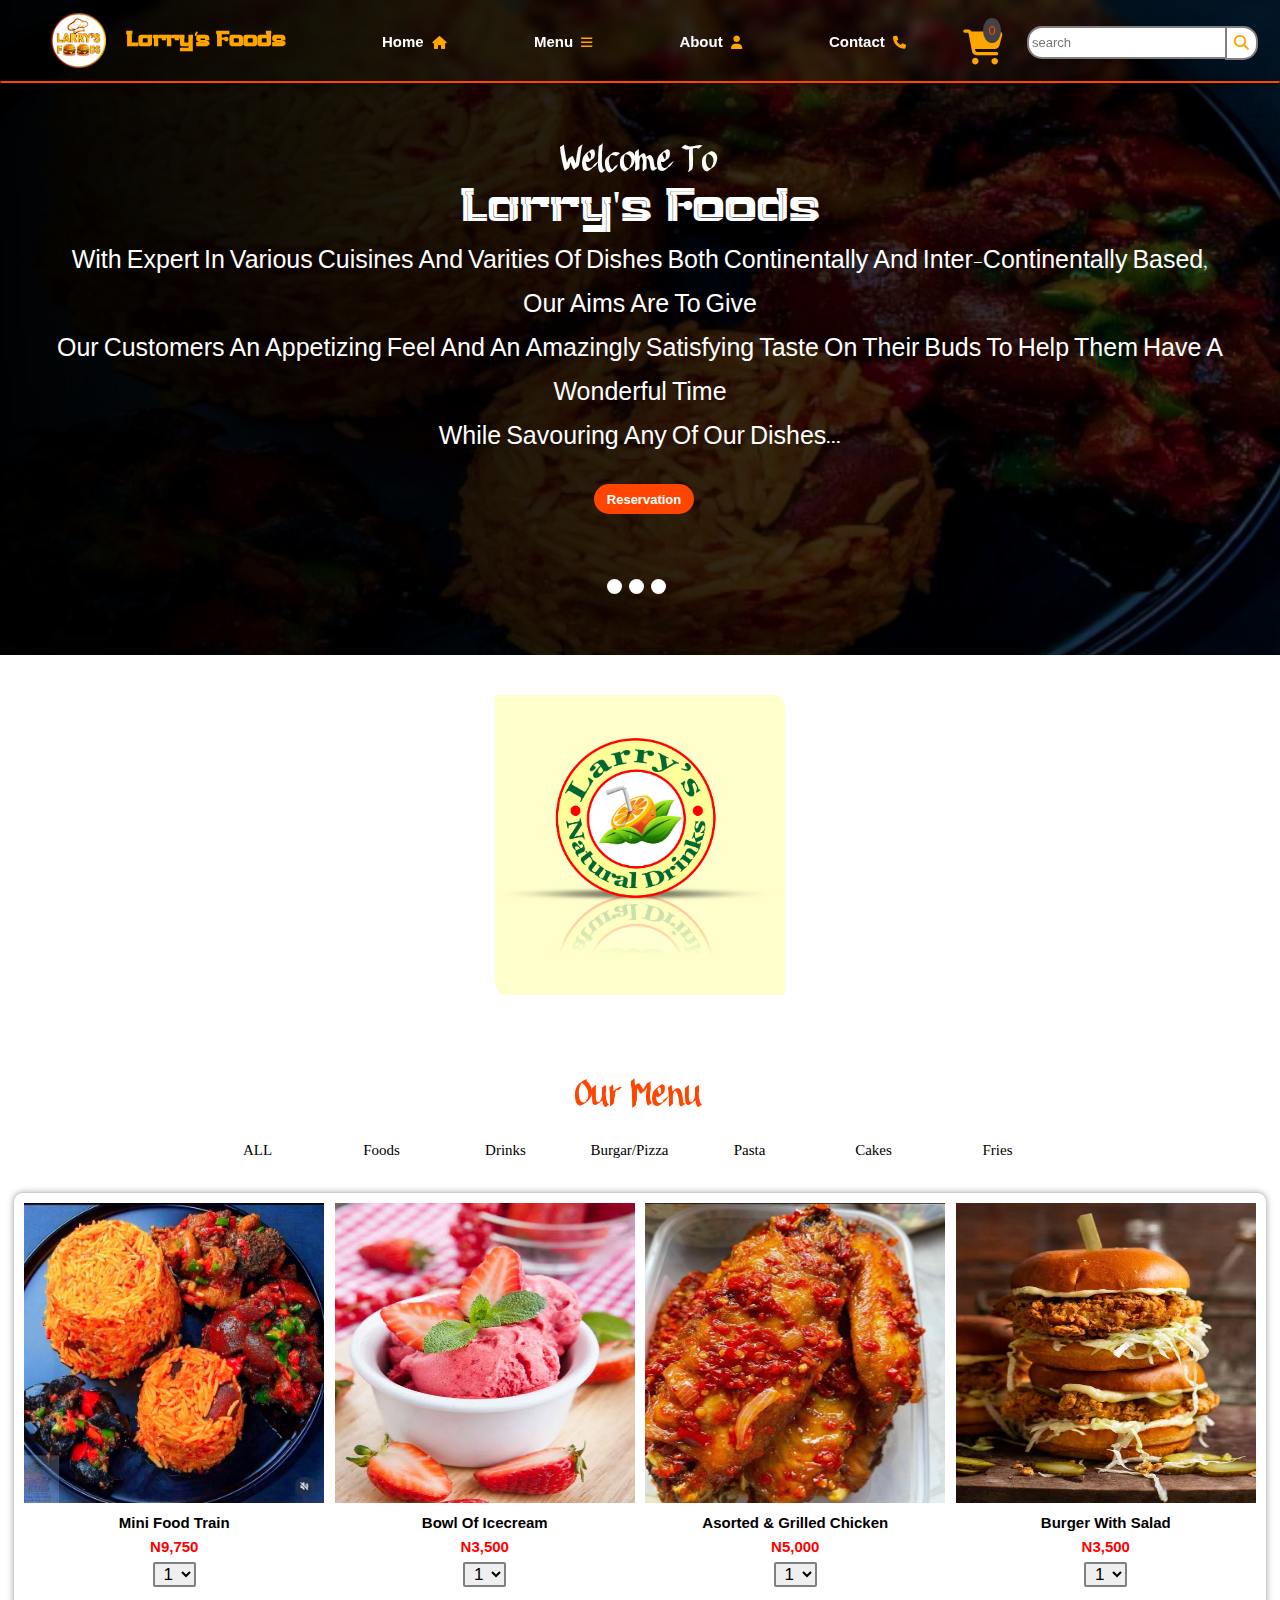
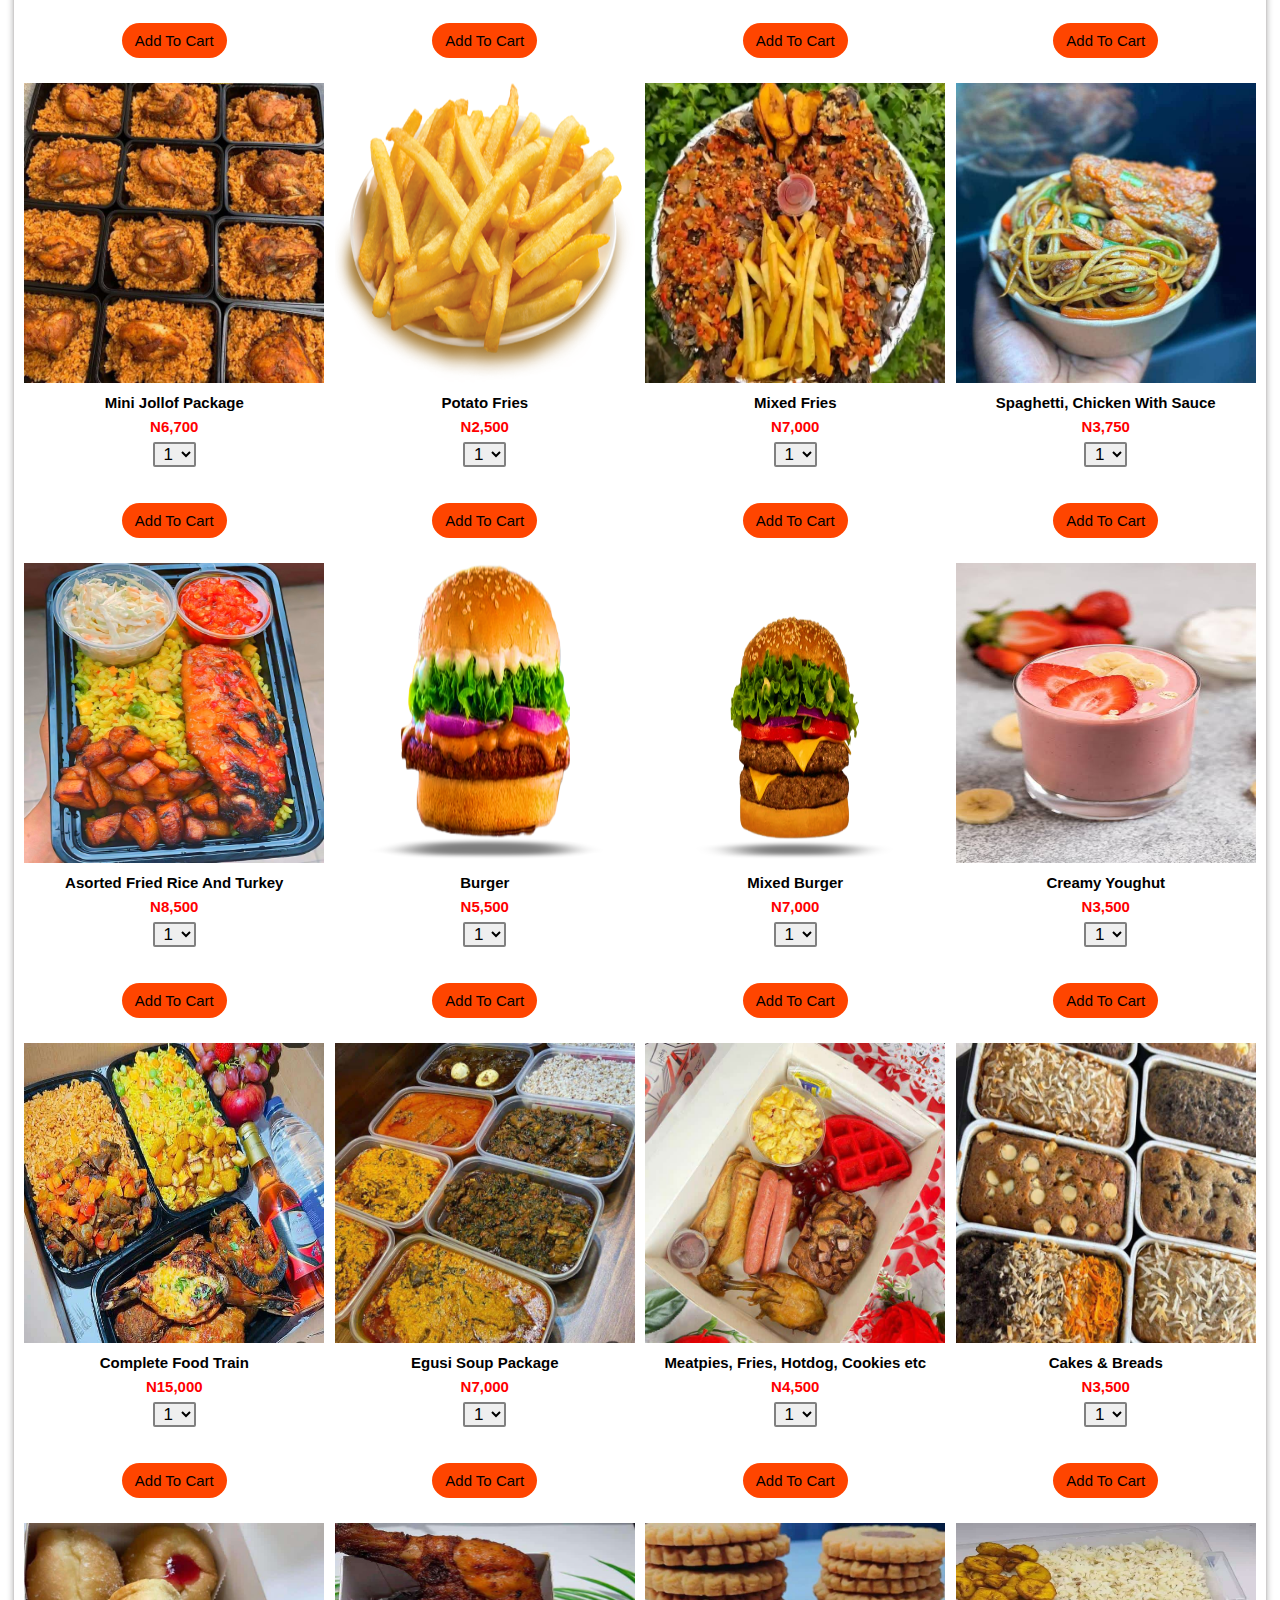
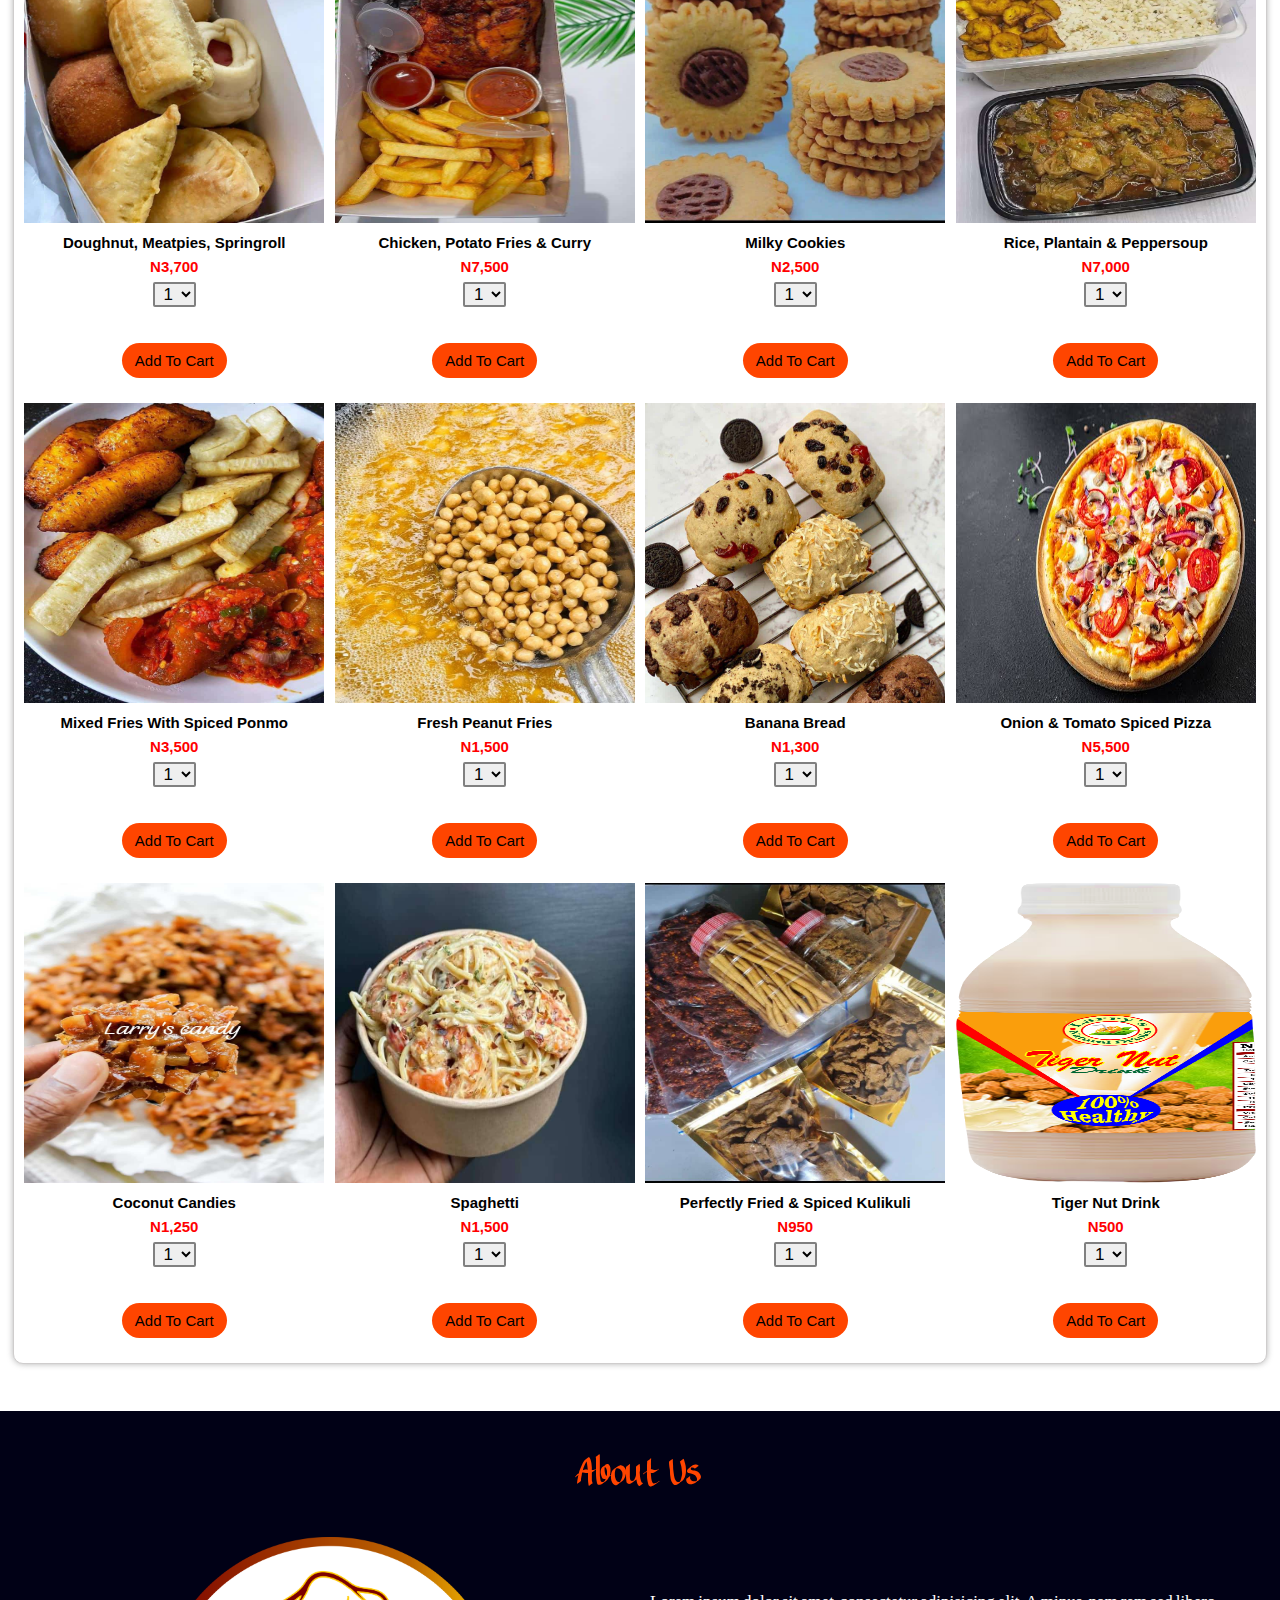
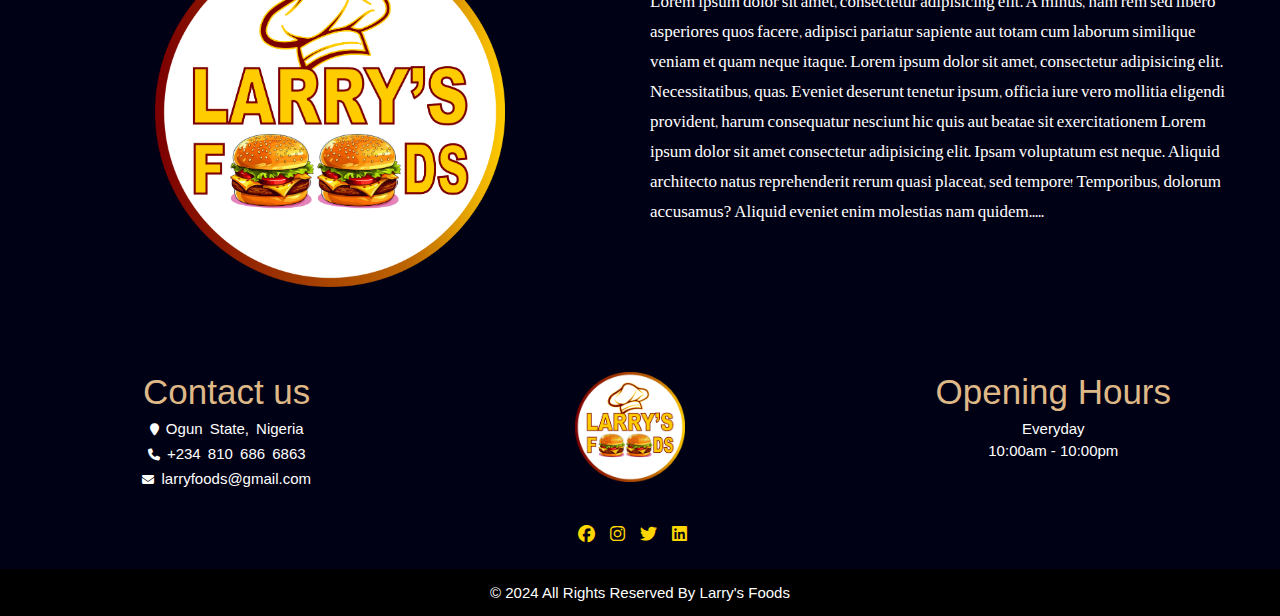
==== commit bf7e048a: "trying to add categories" ====
--- a/index.html
+++ b/index.html
@@ -221,7 +221,7 @@
    <div id="menu-choice-container">
      <div id="btn-first-box">
        <button class="all-btn btn-click">ALL</button>
-       <button class="foods-btn btn-click">Foods</button>
+       <button class="foods-btn btn-click js-food-btn">Foods</button>
        <button class="drinks-btn btn-click">Drinks</button>
        <button class="burger-btn btn-click">Burgar/Pizza</button>
      </div>
--- a/CSS/larry.css
+++ b/CSS/larry.css
@@ -23,6 +23,7 @@
 
      #header.scrolled 
      {background-color:rgb(31, 28, 28);
+      border-bottom:2px solid rgb(31, 28, 28);
      transition:all 0.7s ease-in-out;}
 
     #nav-box1
@@ -337,6 +338,8 @@
 
     #side-bar-container.scrolled2
      {background-color:rgb(31, 28, 28);
+      border-bottom:2px solid rgb(31, 28, 28);
+      border-right:2px solid rgb(31, 28, 28);
      transition:all 0.7s ease-in-out;}
 
 
@@ -513,7 +516,7 @@
     {display:flex;
     flex-direction:column; align-content:center; justify-content:center;
     flex-wrap:wrap; flex-shrink:0;flex-grow:0;
-    background-image:url("/My Codes/larry-repo/larry-images/larry-bg/bg.png");
+    background-image:url("/larry-images/larry-bg/bg.png");
     background-position:center; background-repeat:no-repeat;background-size:cover;
     height:100%; 
     position:relative; margin-bottom:20px; margin-left:-6px; margin-right:-6px;
@@ -534,17 +537,17 @@
      100%{opacity:1; transform: scale(1);}}*/
 
     #mid-box.changed1
-    {background-image:url( "/My Codes/larry-repo/larry-images/larry-bg/bg01.png");
+    {background-image:url("/larry-images/larry-bg/bg01.png");
     transition:all 0.7s ease-in-out;
    /* animation:fadeAndScale2 1s forwards;*/}
 
     #mid-box.changed2
-    {background-image:url("/My Codes/larry-repo/larry-images/larry-bg/bg02.png");
+    {background-image:url("/larry-images/larry-bg/bg02.png");
     transition:all 0.7s ease-in-out;
     /*animation:fadeAndScale2 1s forwards;*/}
 
     #mid-box.changed3
-    {background-image:url("/My Codes/larry-repo/larry-images/larry-bg/bg03.png");
+    {background-image:url("/larry-images/larry-bg/bg03.png");
     transition:all 0.7s ease-in-out;
     /*animation:fadeAndScale2 1s forwards;*/}
 
@@ -675,31 +678,31 @@
   }
 
    #img-slider-1
-   {  background-image:url("/My Codes/larry-repo/larry-images/slider1.png");
+   {  background-image:url("/larry-images/slider1.png");
     background-position:center center; background-size:cover;
     background-repeat:no-repeat;
    }
 
    #img-slider-2
-   {background-image:url("/My Codes/larry-repo/larry-images/slider2.png");
+   {background-image:url("/larry-images/slider2.png");
     background-position:center center; background-size:230px;
     background-repeat:no-repeat;
    }
 
    #img-slider-3
-   {background-image:url("/My Codes/larry-repo/larry-images/slider3.png");
+   {background-image:url("/larry-images/slider3.png");
     background-position:center center; background-size:200px;
     background-repeat:no-repeat;
    }
 
    #img-slider-4
-   {background-image:url("/My Codes/larry-repo/larry-images/slider4.png");
+   {background-image:url("/larry-images/slider4.png");
     background-position:center; background-size:230px;
     background-repeat:no-repeat;
    }
 
    #img-slider-5
-   {background-image:url("/My Codes/larry-repo/larry-images/slider5.png");
+   {background-image:url("/larry-images/slider5.png");
     background-position:center; background-size:300px;
     background-repeat:no-repeat;
    }
@@ -707,7 +710,7 @@
 
 
 
-   .btn-box
+   /*.btn-box
      {position:absolute; left:50%; bottom:2%;
       transform:translateX(-50%);}
 
@@ -719,7 +722,7 @@
    }
 
    .Btn:hover
-     {box-shadow:0px 0px 7px 4px rgba(0, 255, 255, 0.6);}
+     {box-shadow:0px 0px 7px 4px rgba(0, 255, 255, 0.6);}*/
 
 
  @keyframes toSlide
@@ -769,10 +772,10 @@
    text-wrap:wrap;
    transition:0.7s;}
 
-     #menu-heading:hover
+     /*#menu-heading:hover
      {cursor:pointer;
      transition:0.7s;
-     transform:scale(125%);}
+     transform:scale(125%);}*/
 
 
 
@@ -790,28 +793,29 @@
      {font-size:15px; font-weight:normal;
       font-family:impact;
       height:30px; width:95px; 
-      border:none;
+      border-style:solid; border-color:transparent;
+      border-radius:15px;
       background-color:transparent;
       padding:3px 3px;
       margin-right:25px;
+      cursor:pointer;
       transition:all 0.5s ease-in-out;}
 
-    #menu-choice-container  button:hover
+    /*#menu-choice-container  button:hover
      {cursor:pointer;
       background-color: rgb(170, 166, 166) ;
       border:2px solid rgb(170, 166, 166);
       box-shadow: 0px 3px 7px rgba(0, 0, 0, 0.6) ;
       border-radius:15px;
       transition:all 0.5s ease-in-out;
-      transform:translateX(8px);}
+      transform:translateX(8px);}*/
 
        .btn-color
        {background-color:red;
        color:white;
-       border-style:solid;
-       border-radius:15px;
+       cursor:pointer;
        transition:all 0.5s ease-in-out;
-       cursor:pointer;}
+       }
 
 
 
@@ -826,8 +830,8 @@
    position:relative;left:0px; right:0px;
    padding:5px 5px;
    height:max-content;
-   border:1px solid rgb(117, 115, 115); border-radius:10px;
-   box-shadow: 0px 0px 6px rgba(61, 61, 61, 0.8) ;
+   border:1px solid rgb(207, 205, 205); border-radius:10px;
+   box-shadow: 0px 0px 6px rgba(161, 161, 161, 0.8) ;
    margin-bottom:20px;margin-left:10px; margin-right:10px;}
 
      .all-menu-items
@@ -951,9 +955,7 @@
      transition:all 0.7s ease-in-out;}
 
      #about-us:hover
-     {cursor:pointer;
-     transition:all 0.7s ease-in-out;
-     transform:translateX(8px);}
+     {cursor:pointer;}
  
  
   #about-box
@@ -1120,14 +1122,13 @@
 
   .social-media-handle a
    {text-decoration:none; margin-right:15px;
-    transition:all 0.7s ease-in-out;}
+    transition:all 0.7s ease-in-out;cursor:pointer;}
 
    #social-media-icons
    {font-size:17px; color:gold;}
 
    .social-media-handle a:hover
-   {transition:all 0.7s ease-in-out;
-    transform:translateY(-7px);}
+   {cursor:pointer;}
 
 
  
--- a/CSS/cart.css
+++ b/CSS/cart.css
@@ -23,6 +23,7 @@
 
      #header.scrolled 
      {background-color:rgb(31, 28, 28);
+      border-bottom:2px solid rgb(31, 28, 28);
      transition:all 0.7s ease-in-out;}
 
     #nav-box1
@@ -336,6 +337,8 @@
 
     #side-bar-container.scrolled2
      {background-color:rgb(31, 28, 28);
+      border-bottom:2px solid rgb(31, 28, 28);
+      border-right:2px solid rgb(31, 28, 28);
      transition:all 0.7s ease-in-out;}
 
 
@@ -512,7 +515,7 @@
     {display:flex;
     flex-direction:row; align-content:center; justify-content:center;
     flex-wrap:wrap; flex-shrink:0;flex-grow:0;
-    background-image:url("/My Codes/larry-repo/larry-images/larry-bg/bg.png");
+    background-image:url("/larry-images/larry-bg/bg.png");
     background-position:center; background-repeat:no-repeat;background-size:cover;
     height:100%; 
     position:relative; margin-bottom:20px; margin-left:-6px; margin-right:-6px;
@@ -533,17 +536,17 @@
      100%{opacity:1; transform: scale(1);}}*/
 
     #mid-box.changed1
-    {background-image:url("/My Codes/larry-repo/larry-images/larry-bg/bg01.png");
+    {background-image:url("/larry-images/larry-bg/bg01.png");
     transition:all 0.7s ease-in-out;
    /* animation:fadeAndScale2 1s forwards;*/}
 
     #mid-box.changed2
-    {background-image:url("/My Codes/larry-repo/larry-images/larry-bg/bg02.png");
+    {background-image:url("/larry-images/larry-bg/bg02.png");
     transition:all 0.7s ease-in-out;
     /*animation:fadeAndScale2 1s forwards;*/}
 
     #mid-box.changed3
-    {background-image:url("/My Codes/larry-repo/larry-images/larry-bg/bg03.png");
+    {background-image:url("/larry-images/larry-bg/bg03.png");
     transition:all 0.7s ease-in-out;
     /*animation:fadeAndScale2 1s forwards;*/}
 
@@ -675,8 +678,8 @@
      align-items:center; justify-items:stretch;
      padding:10px;
      height:max-content;
-     order:2px solid red;
-     border-bottom:2px solid red;
+     order:2px solid orangered;
+     border-bottom:2px solid orangered;
      margin-bottom:5px;
    }
 
@@ -853,13 +856,19 @@
        transition:all 0.7s ease-in-out;
       }
   
-     .proceed:hover
+     /*.proceed:hover
       {color:white;
        background-color:orangered;
        border:2px solid orangered;
        transition:all 0.7s ease-in-out;
        transform:translateX(5px);
-      }
+      }*/
+
+     .proceedbg
+     {color:white;
+      background-color:orangered;
+      transition:all 0.7s ease-in-out;
+     }
 
 
 
@@ -981,8 +990,7 @@
    {font-size:17px; color:gold;}
 
    .social-media-handle a:hover
-   {transition:all 0.7s ease-in-out;
-    transform:translateY(-7px);}
+   {cursor:pointer;}
 
 
  
--- a/CSS/My-Fonts.css
+++ b/CSS/My-Fonts.css
@@ -3,31 +3,31 @@
  
  @font-face 
  {font-family: 'Bonfire Free';
-  src: url("/My Codes/larry-repo/CSS/Extracted-Fonts/Bonfire Free.ttf") format('truetype');
+  src: url("/CSS/Extracted-Fonts/Bonfire Free.ttf") format('truetype');
   }
 
  @font-face 
  {font-family: 'Bregoria Signature';
-  src: url("/My Codes/larry-repo/CSS/Extracted-Fonts/Bregoria Signature.ttf") format('truetype');
+  src: url("/CSS/Extracted-Fonts/Bregoria Signature.ttf") format('truetype');
   }
   
  @font-face 
  {font-family: 'GUNECTRIAL-Regular';
-  src: url("/My Codes/larry-repo/CSS/Extracted-Fonts/GUNECTRIAL-Regular.ttf") format('truetype');
+  src: url("/CSS/Extracted-Fonts/GUNECTRIAL-Regular.ttf") format('truetype');
   }
 
  @font-face 
  {font-family: 'GUNECTRIAL-Variation';
-  src: url("/My Codes/larry-repo/CSS/Extracted-Fonts/GUNECTRIAL-Variation.ttf") format('truetype');
+  src: url("/CSS/Extracted-Fonts/GUNECTRIAL-Variation.ttf") format('truetype');
   }
 
  @font-face 
  {font-family: 'KFGQPC Uthman Taha Naskh Regular';
-  src: url("/My Codes/larry-repo/CSS/Extracted-Fonts/KFGQPC Uthman Taha Naskh Regular.ttf") format('truetype');
+  src: url("/CSS/Extracted-Fonts/KFGQPC Uthman Taha Naskh Regular.ttf") format('truetype');
   }
 
   
  @font-face 
  {font-family: 'Khalifa';
-  src: url("/My Codes/larry-repo/CSS/Extracted-Fonts/Khalifa.ttf") format('truetype');
-  }+  src: url("/CSS/Extracted-Fonts/Khalifa.ttf") format('truetype');
+  }
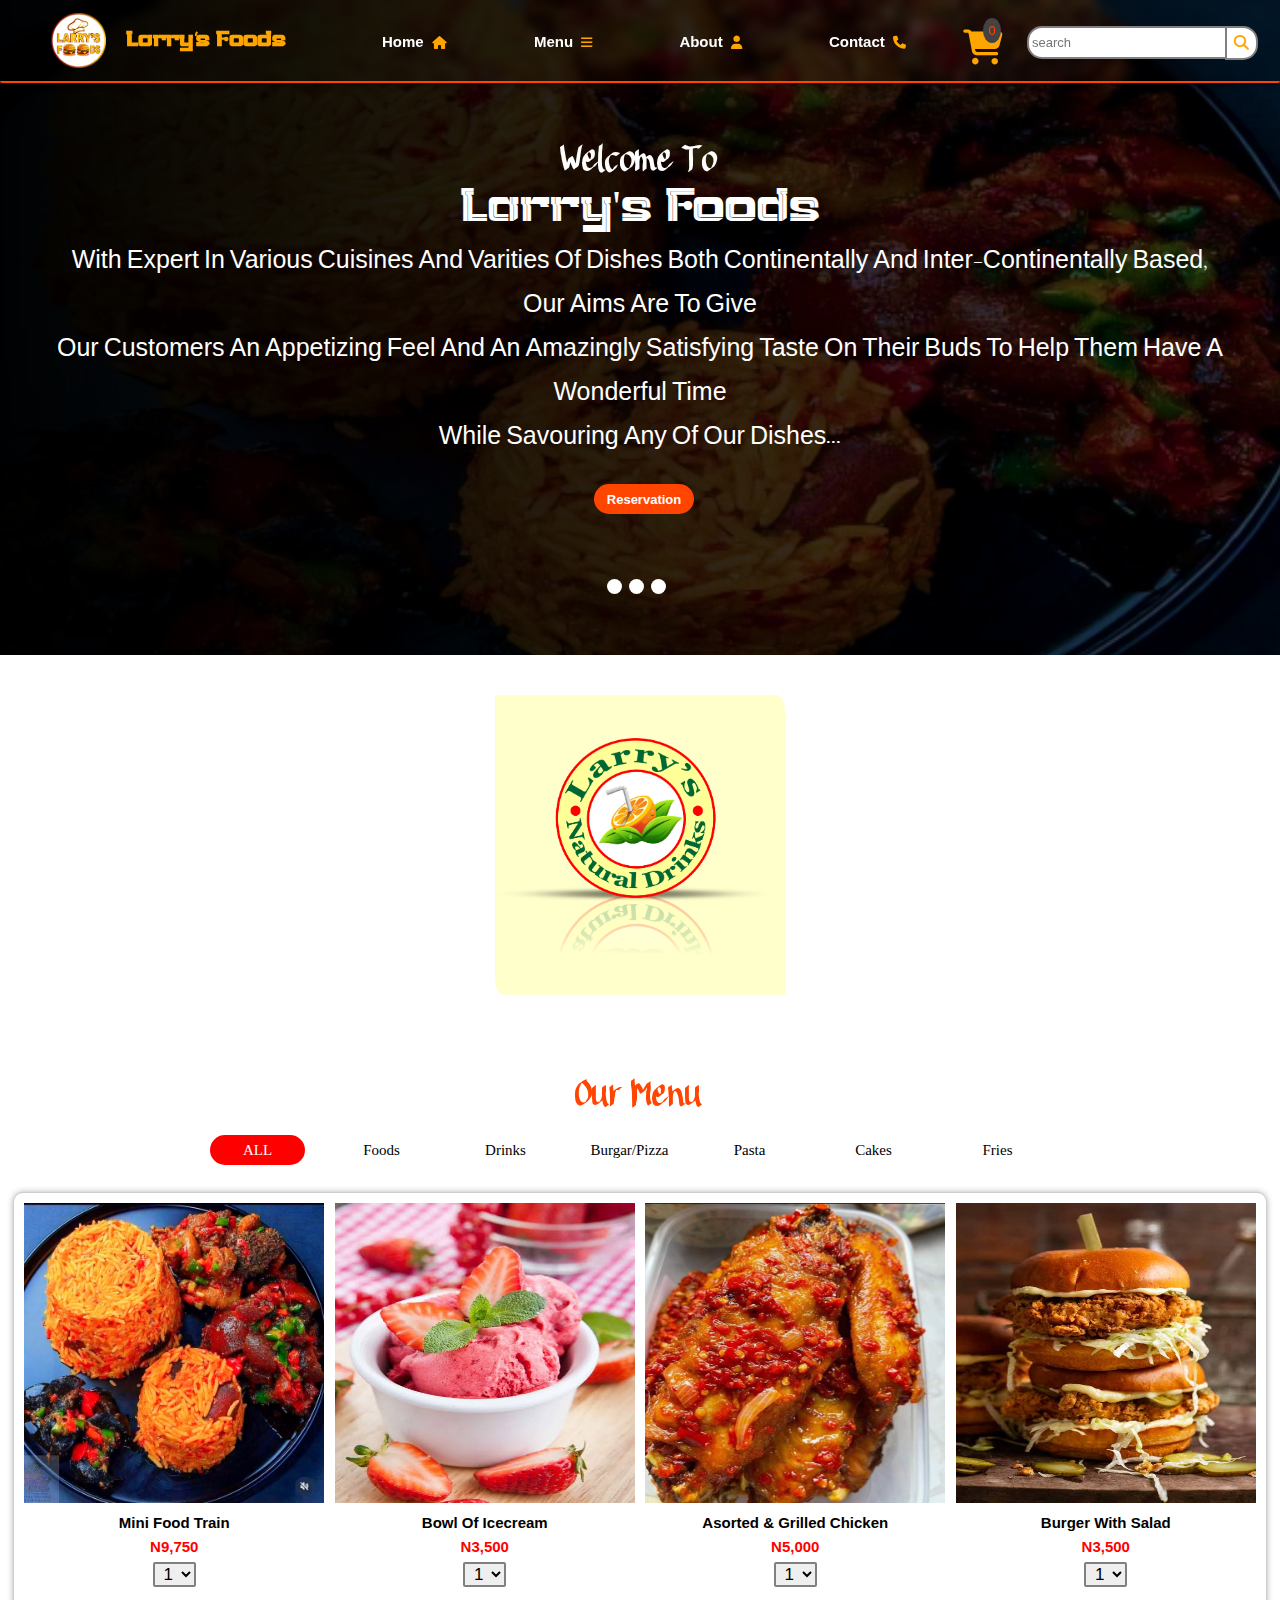
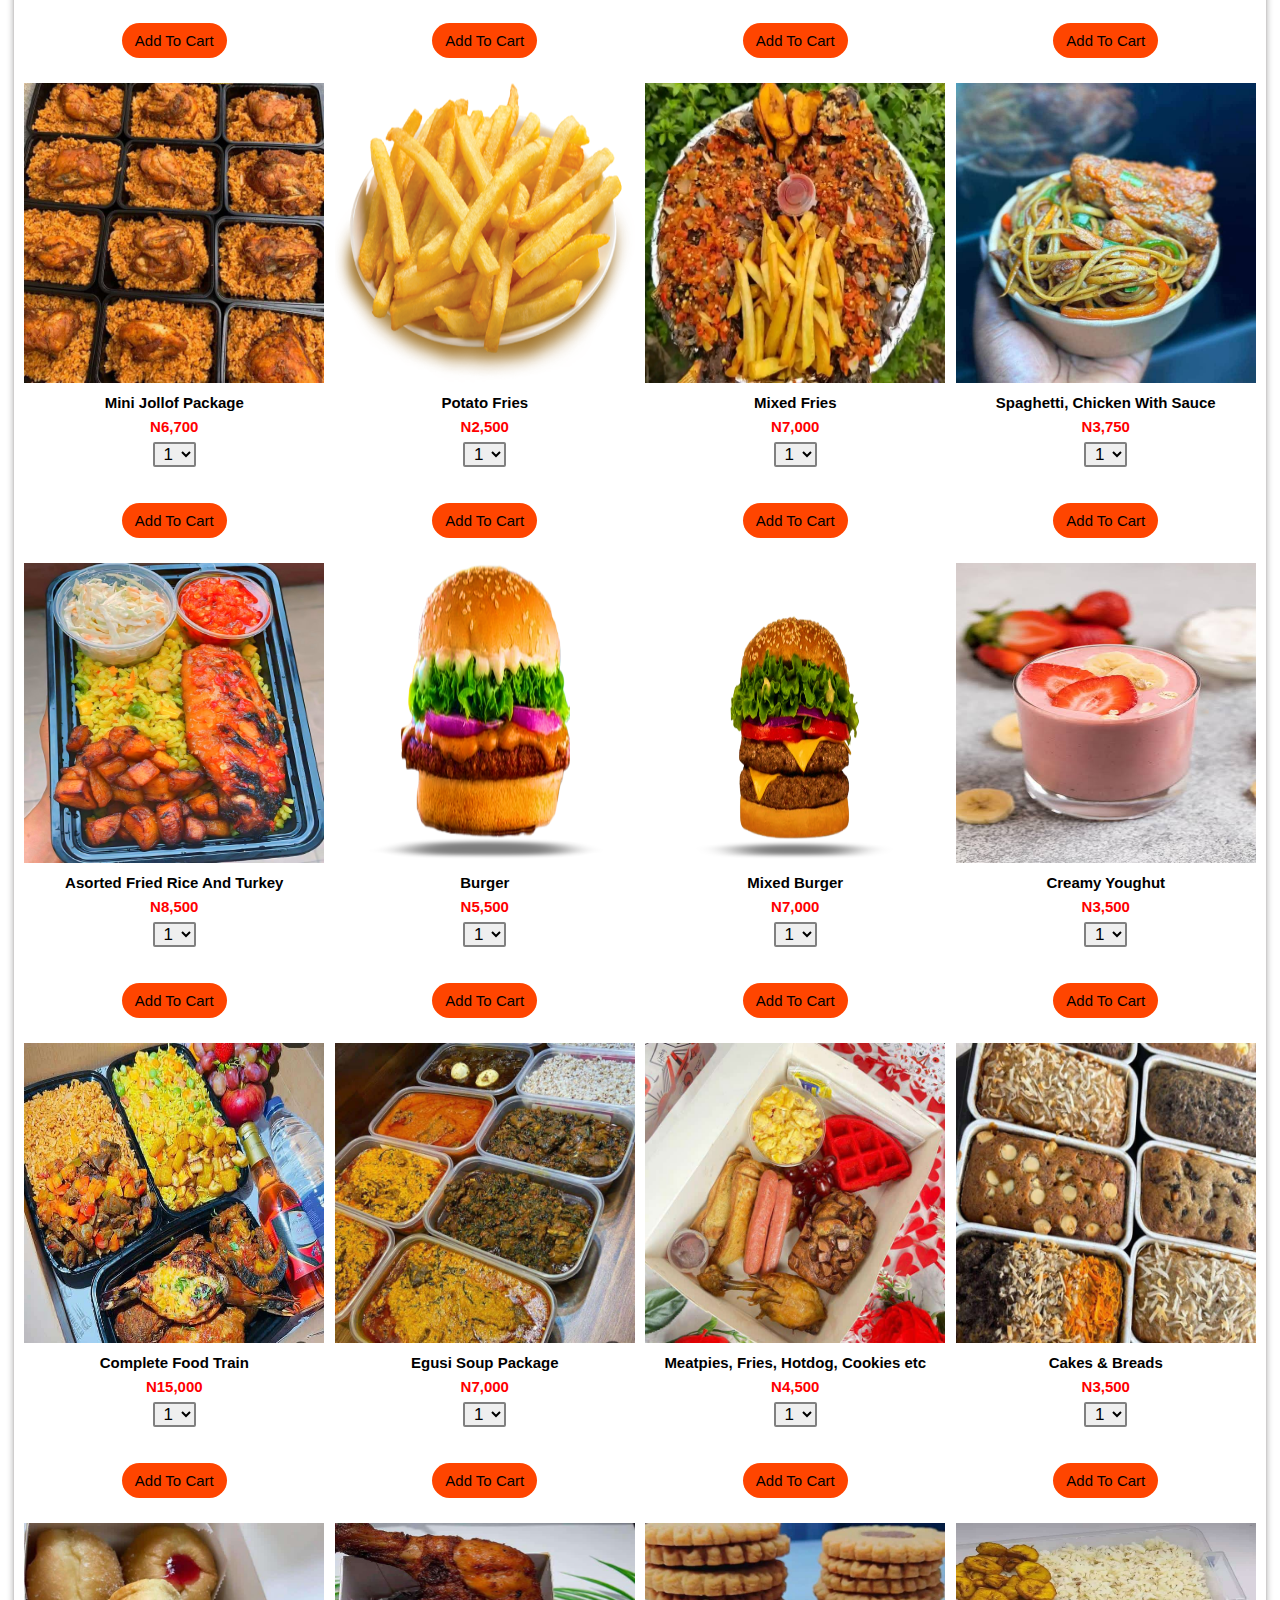
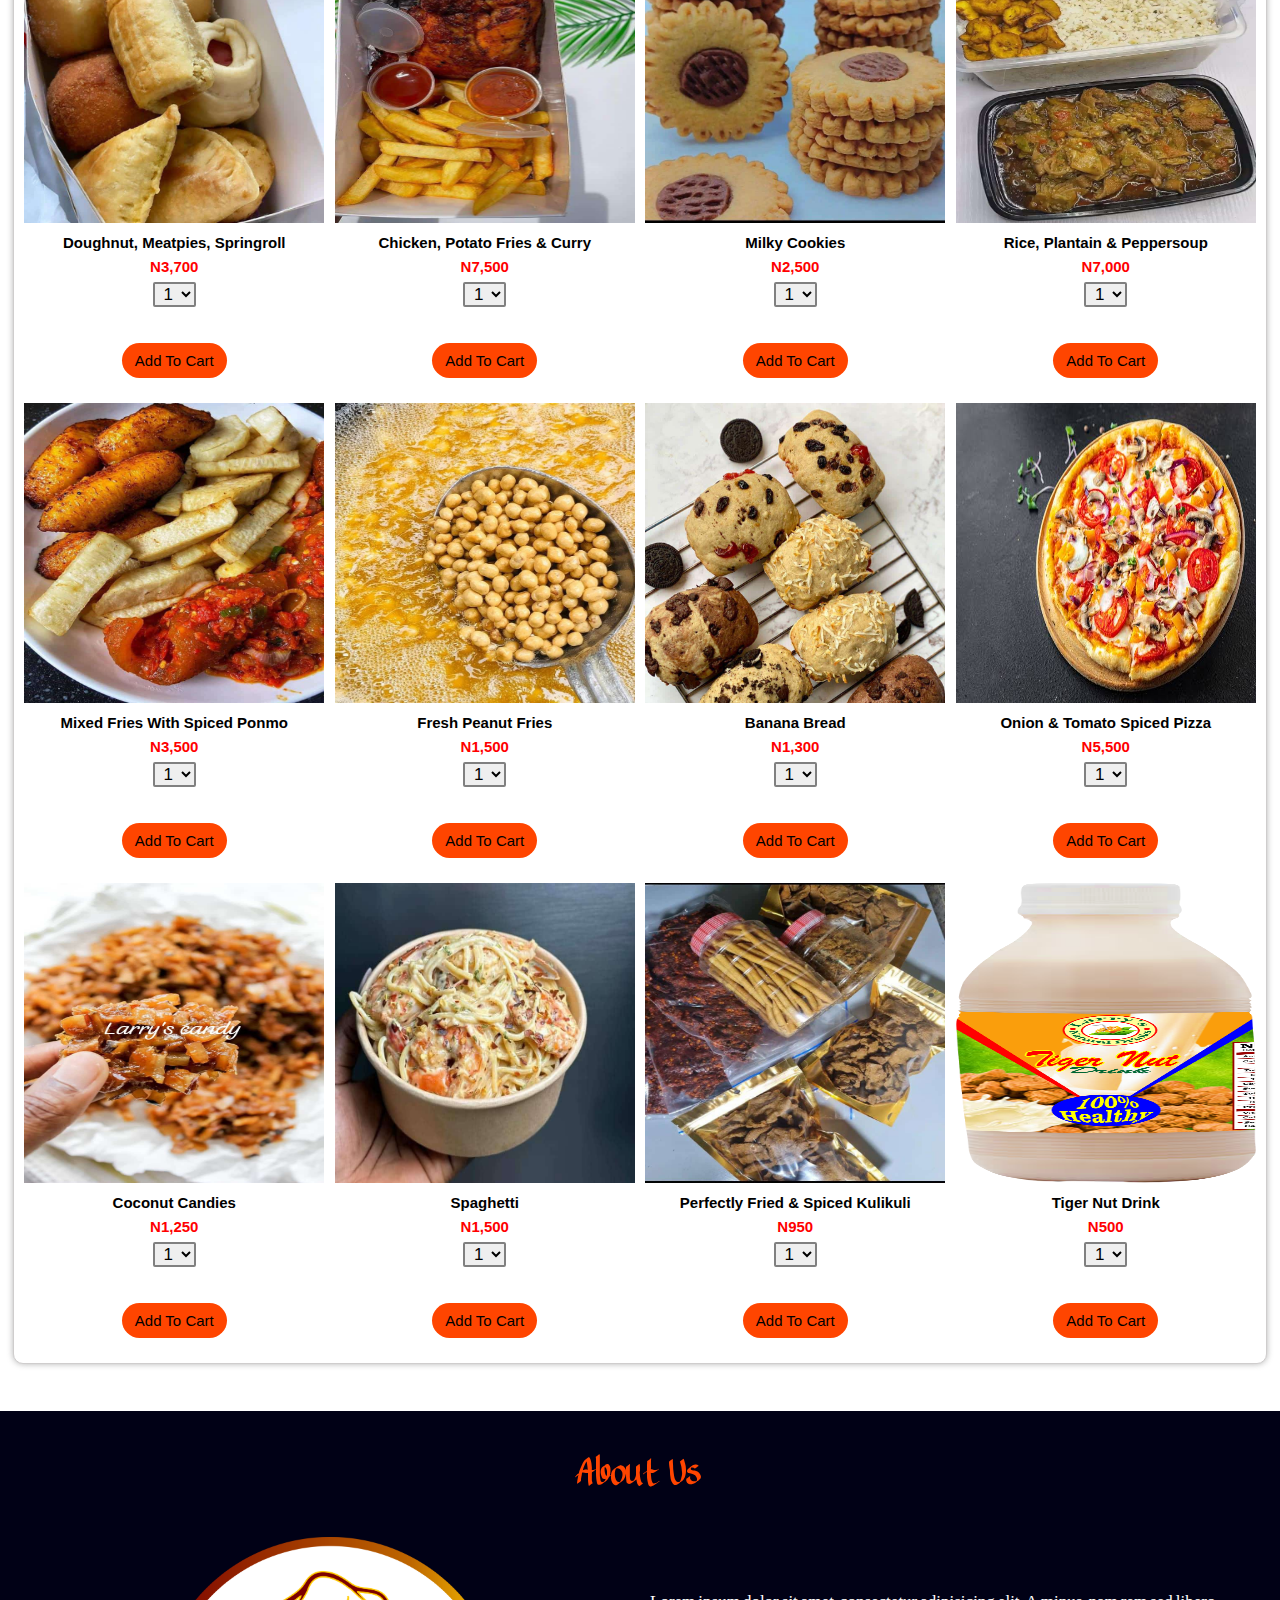
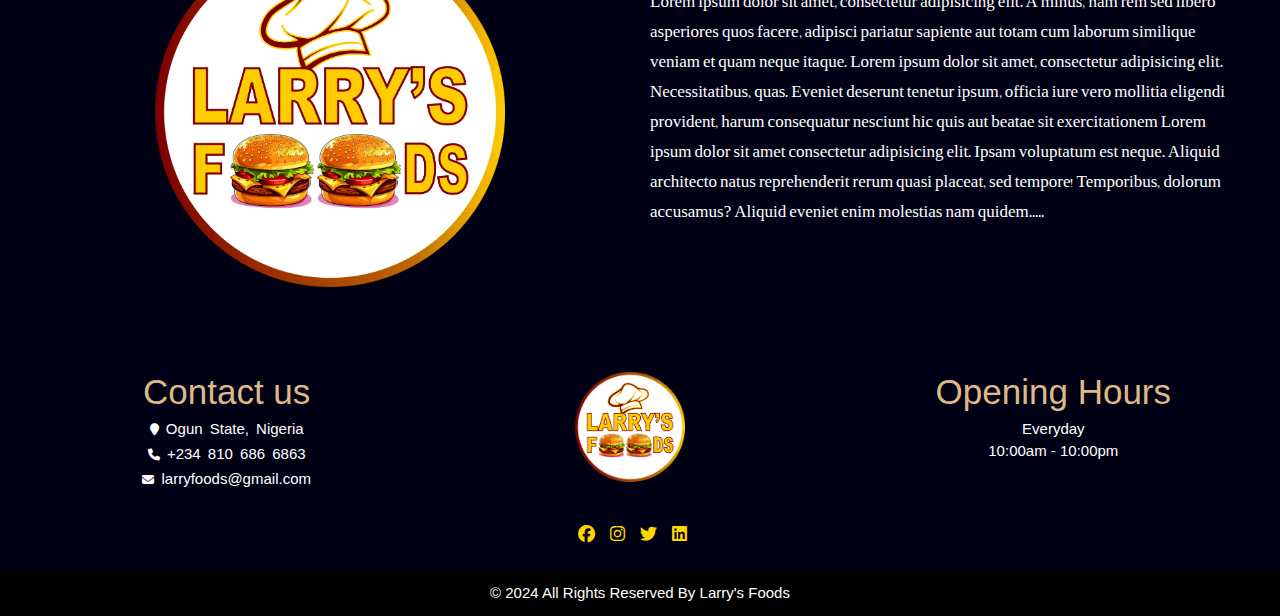
==== commit 90d94bbe: "made the links reactive and menu buttons reactive too" ====
--- a/index.html
+++ b/index.html
@@ -57,19 +57,19 @@
        </li>
 
        <li  1d="navbar-ul-li">
-        <a href="index.html" class="navbar-a nav-link">
+        <a href="#all-menu-section" class="navbar-a nav-link">
           Menu  
           <i class="fa fa-bars" id="navbar-icons"></i></a>
        </li>
 
        <li 1d="navbar-ul-li">
-        <a href="index.html" class="navbar-a nav-link">
+        <a href="#about-section" class="navbar-a nav-link">
           About  
           <i class="fa fa-user" id="navbar-icons"></i></a>
        </li>
 
        <li 1d="navbar-ul-li">
-        <a href="index.html" class="navbar-a nav-link">
+        <a href="#contact-details-box" class="navbar-a nav-link">
           Contact  
           <i class="fa fa-phone" id="navbar-icons"></i></a>
        </li>
@@ -122,17 +122,17 @@
       </li>
 
       <li  1d="sidebar-ul-li">
-        <a href="index.html" id="sidebar-a">
+        <a href="#all-menu-section" id="sidebar-a">
         <i class="fa fa-bars" id="sidebar-icons3"></i> Menu</a>
       </li>
 
       <li 1d="sidebar-ul-li">
-        <a href="index.html" id="sidebar-a">
+        <a href="#about-section" id="sidebar-a">
         <i class="fa fa-user" id="sidebar-icons3"></i> About</a>
       </li>
 
       <li 1d="sidebar-ul-li">
-        <a href="index.html" id="sidebar-a">
+        <a href="#contact-details-box" id="sidebar-a">
         <i class="fa fa-phone" id="sidebar-icons2"></i> Contact</a>
       </li>
     </ul>
@@ -220,7 +220,7 @@
 
    <div id="menu-choice-container">
      <div id="btn-first-box">
-       <button class="all-btn btn-click">ALL</button>
+       <button class="all-btn btn-click1">ALL</button>
        <button class="foods-btn btn-click js-food-btn">Foods</button>
        <button class="drinks-btn btn-click">Drinks</button>
        <button class="burger-btn btn-click">Burgar/Pizza</button>
--- a/CSS/larry.css
+++ b/CSS/larry.css
@@ -111,7 +111,8 @@
        height:15px;
        border-radius:100%;
        padding:5px 5px;
-       position:relative; bottom:0px; right:20px;}
+       position:relative; bottom:0px; right:20px;
+       cursor:pointer;}
         
 
 
@@ -231,6 +232,7 @@
          border-radius:100%; justify-content:center;
          padding:5px 5px;
          position:relative; bottom:7px; right:20px;
+         cursor:pointer;
          }
 
 
@@ -788,7 +790,7 @@
     /*border:2px solid red;*/
     margin-bottom:20px;margin-left:10px; margin-right:10px;}
 
-     .all-btn, .foods-btn, .drinks-btn,
+     .foods-btn, .drinks-btn,
      .burger-btn, .pasta-btn, .cakes-btn, .fries-btn
      {font-size:15px; font-weight:normal;
       font-family:impact;
@@ -800,6 +802,33 @@
       margin-right:25px;
       cursor:pointer;
       transition:all 0.5s ease-in-out;}
+
+      .all-btn
+      {font-size:15px; font-weight:normal;
+       font-family:impact; color: white;
+       height:30px; width:95px; 
+       border-style:solid; border-color:transparent;
+       border-radius:15px;
+       background-color:red;
+       padding:3px 3px;
+       margin-right:25px;
+       cursor:pointer;
+       transition:all 0.5s ease-in-out;}
+
+       .all-color
+       {font-size:15px; font-weight:normal;
+        font-family:impact; color:black;
+        height:30px; width:95px; 
+        border-style:solid; border-color:transparent;
+        border-radius:15px;
+        background-color:transparent;
+        padding:3px 3px;
+        margin-right:25px;
+        cursor:pointer;
+        transition:all 0.5s ease-in-out;}
+
+
+
 
     /*#menu-choice-container  button:hover
      {cursor:pointer;
--- a/CSS/cart.css
+++ b/CSS/cart.css
@@ -111,7 +111,8 @@
        height:15px;
        border-radius:100%;
        padding:5px 5px;
-       position:relative; bottom:0px; right:20px;}
+       position:relative; bottom:0px; right:20px;
+       cursor:pointer;}
         
 
 
@@ -230,6 +231,7 @@
          border-radius:100%; justify-content:center;
          padding:5px 5px;
          position:relative; bottom:7px; right:20px;
+         cursor:pointer;
          }
 
 
